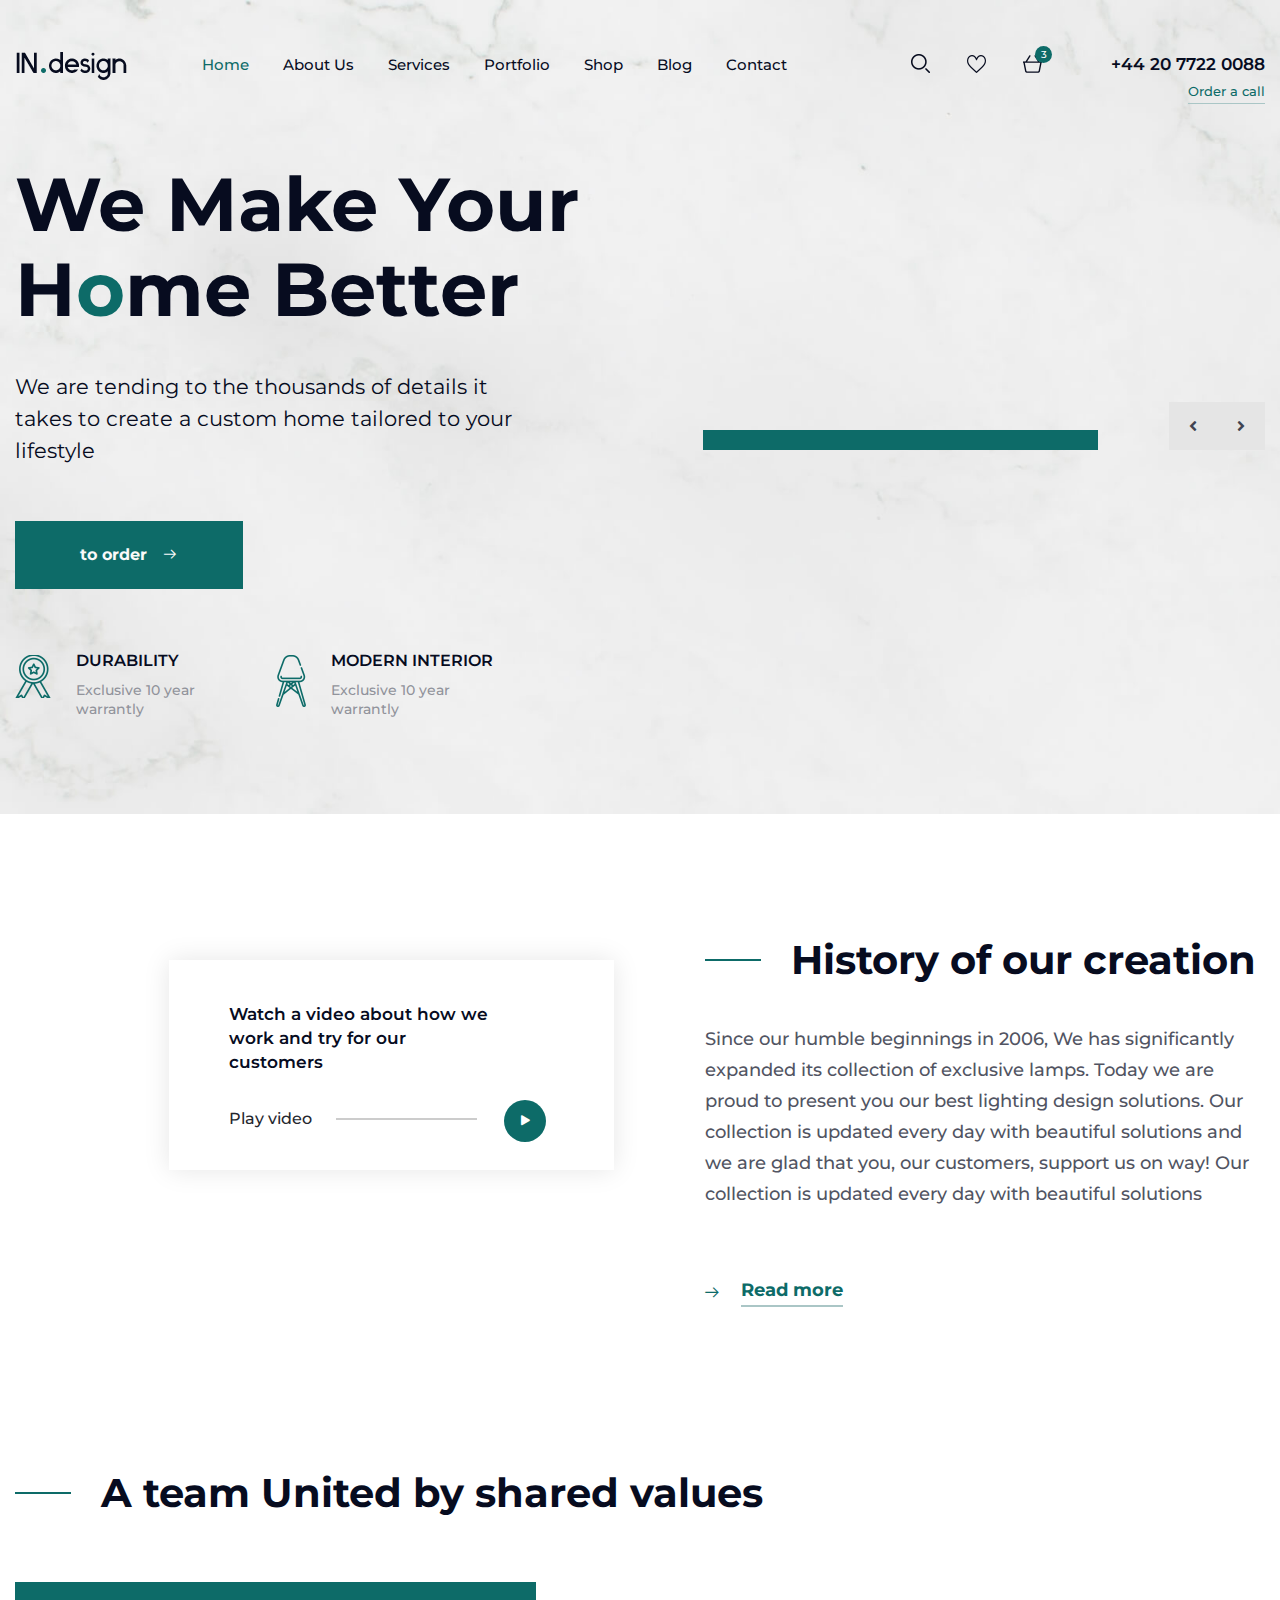
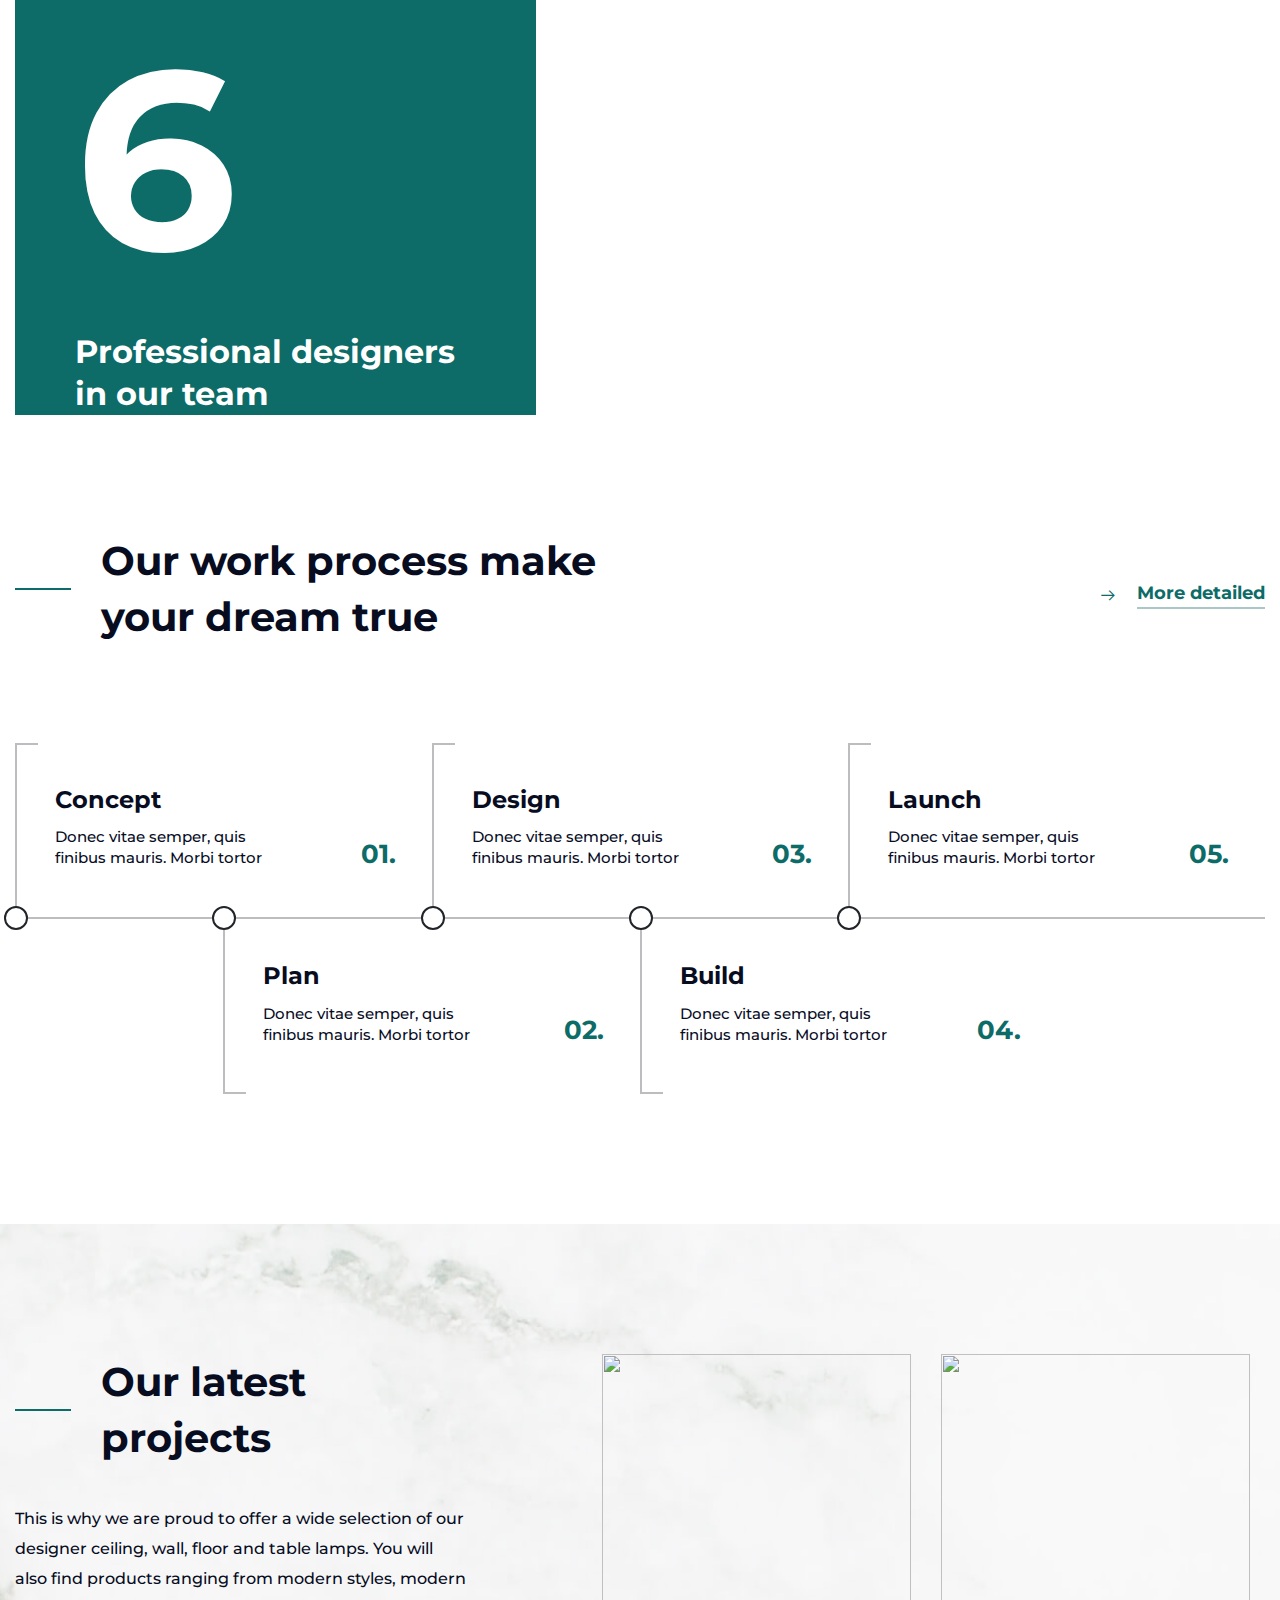
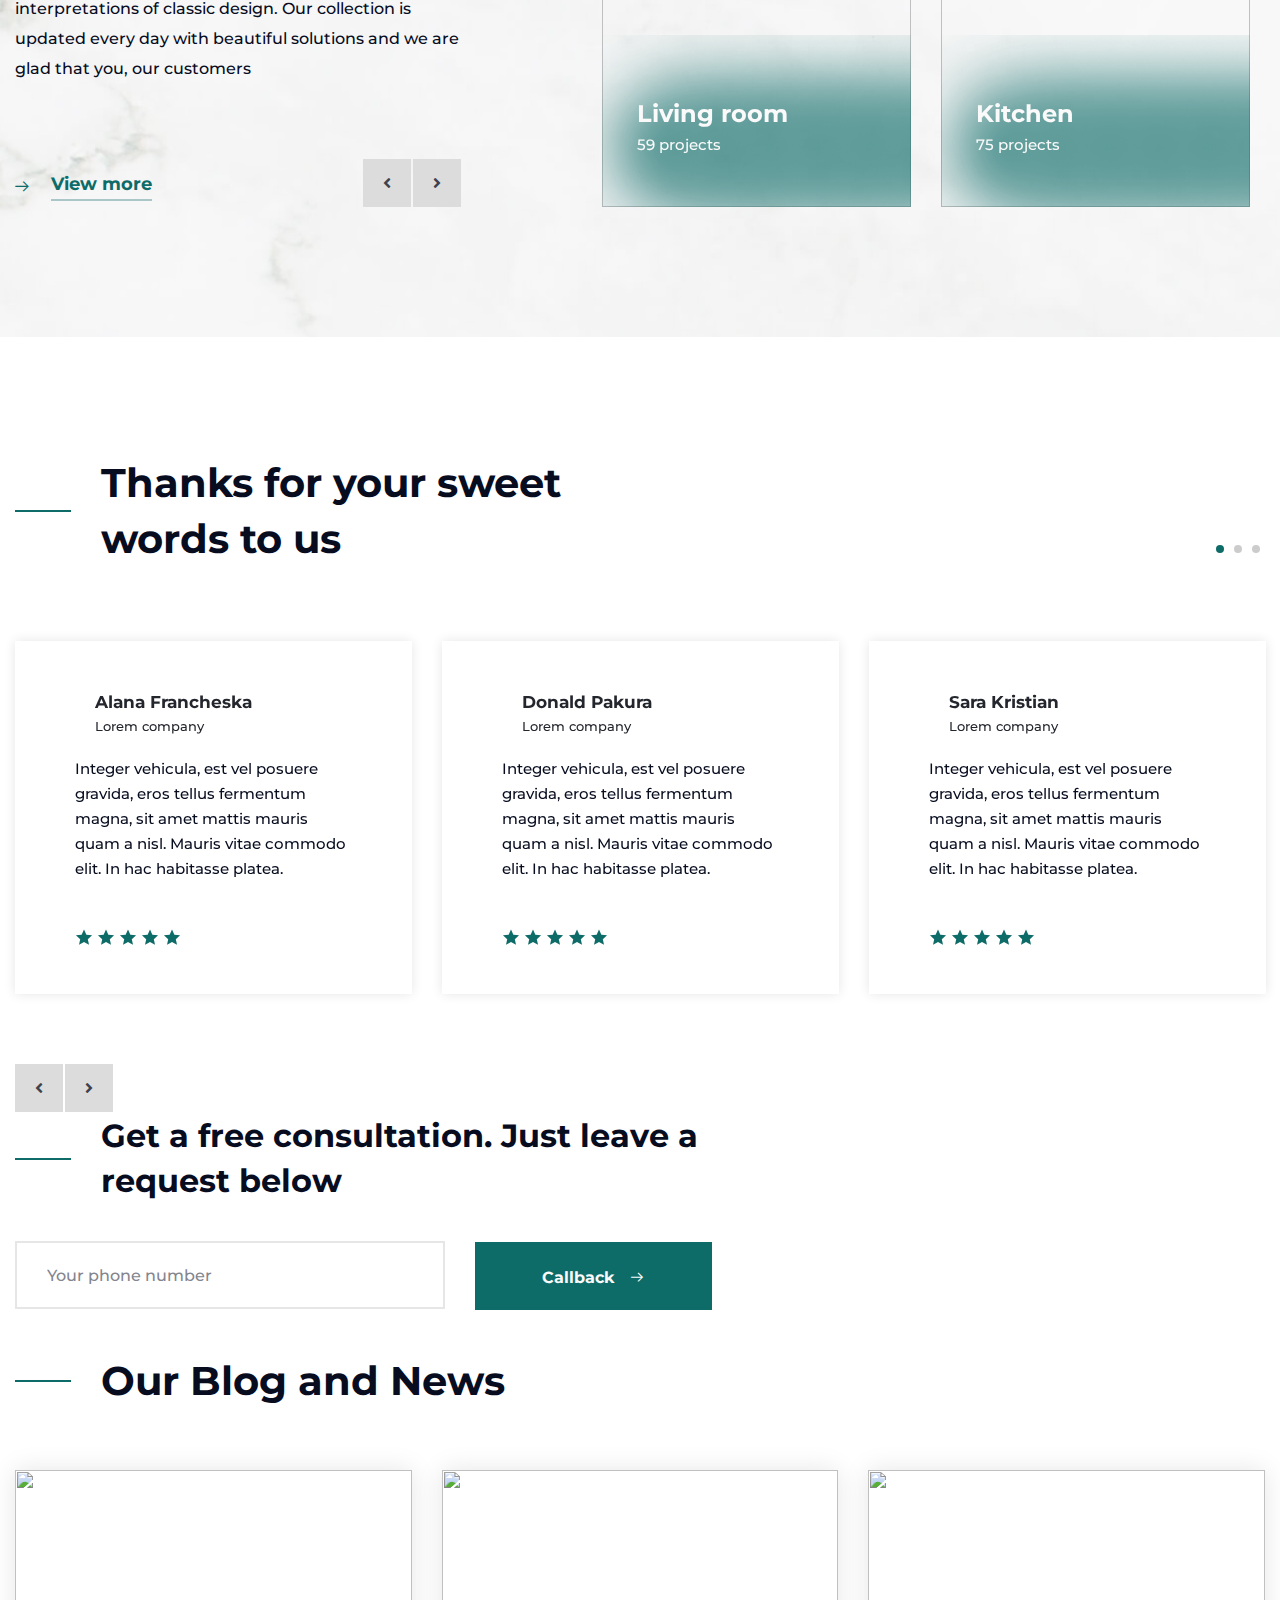
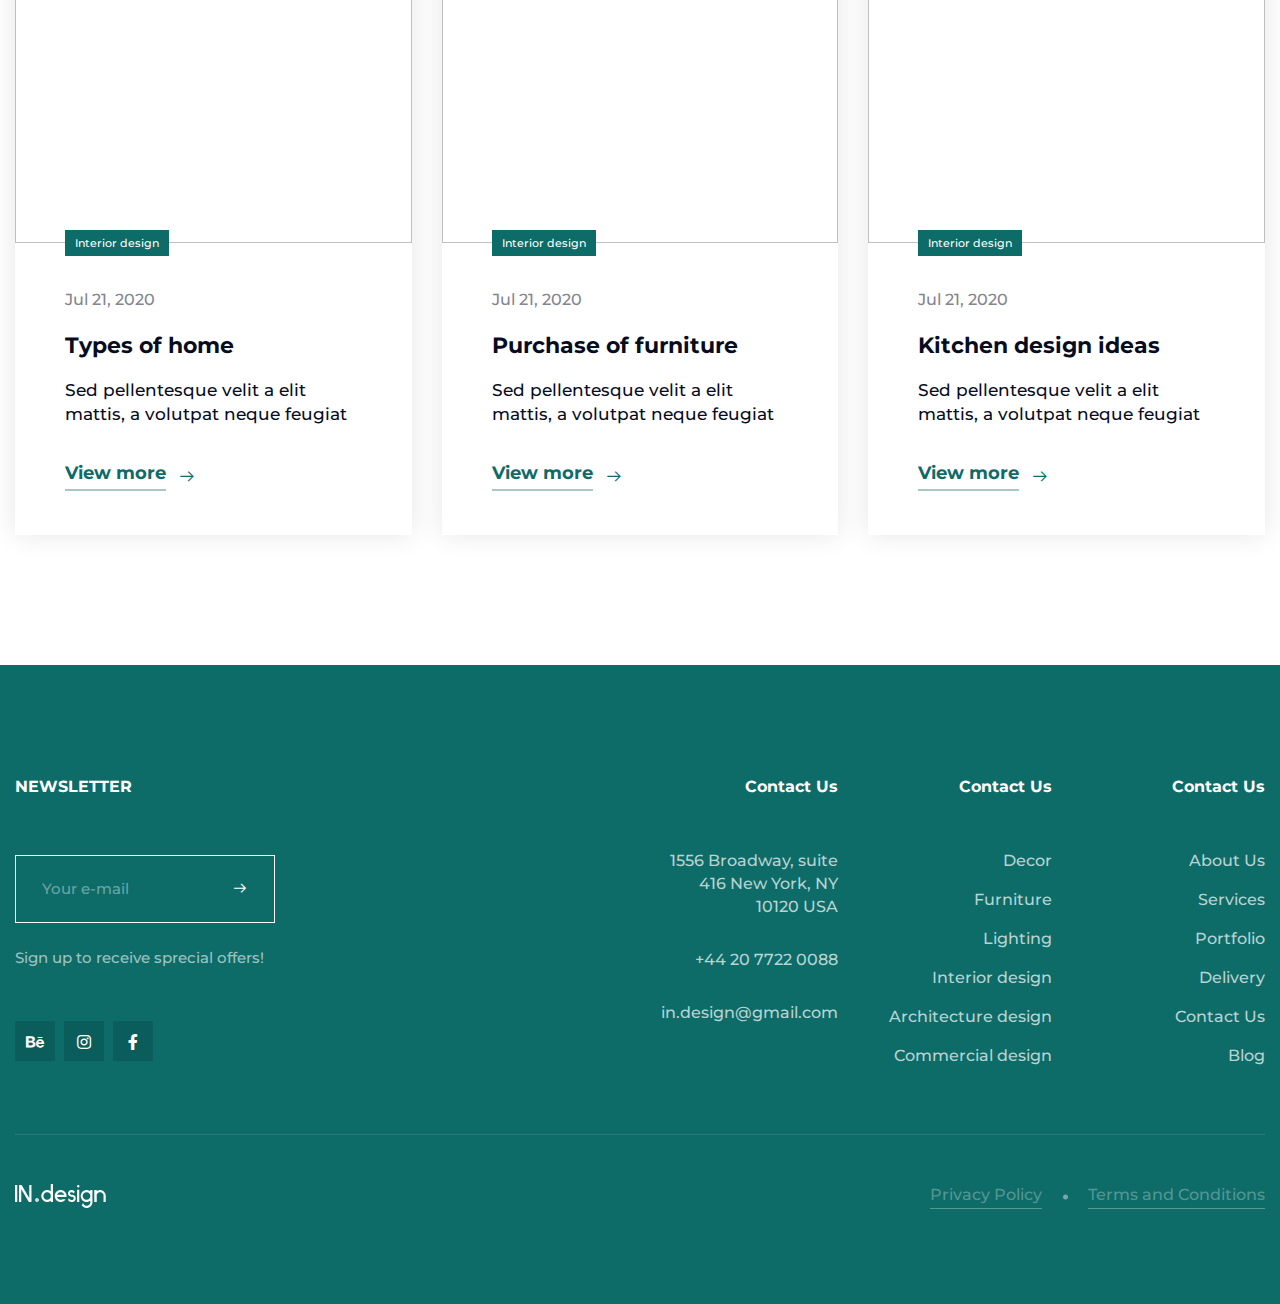
==== index.html @ 4f8052b0 "first commit" ====
<!DOCTYPE html>
<html lang="en">
<head>
	<meta charset="UTF-8">
	<title>Mint - Interior Design HTML Template</title>
	<meta name="viewport" content="width=device-width, initial-scale=1.0">
	<meta name="description" content="Mint Multipurpose Agency Website" />
	<meta name="author" content="George_fx">
	<meta name="keywords" content="" />
	<link rel="icon" href="assets/images/favicon.png">
	<link rel="stylesheet" type="text/css" href="assets/css/animate.css">
	<link rel="stylesheet" type="text/css" href="assets/css/bootstrap.min.css">
	<link rel="stylesheet" type="text/css" href="assets/css/all.min.css">
	<link rel="stylesheet" type="text/css" href="assets/css/line-awesome.min.css">
	<link rel="stylesheet" type="text/css" href="assets/css/slick.css">
	<link rel="stylesheet" type="text/css" href="assets/css/slick-theme.css">
	<link rel="stylesheet" type="text/css" href="assets/css/color.css">
	<link rel="stylesheet" type="text/css" href="assets/css/style.css">
	<link rel="stylesheet" type="text/css" href="assets/css/responsive.css">
</head>


<body>


	<div class="page-loading">
		<div class="thecube">
			<div class="cube c1"></div>
			<div class="cube c2"></div>
			<div class="cube c4"></div>
			<div class="cube c3"></div>
		</div>
	</div><!--page-loading end-->

	<div class="wrapper">
			
		<header>
			<div class="container">
				<div class="header-content">
					<div class="logo">
						<a href="index.html" title="">
							<img src="assets/images/logo.png" alt="">
						</a>
					</div><!--logo end-->
					<nav>
						<ul>
							<li><a class="active" href="index.html" title="">Home</a></li>
							<li><a href="about.html" title="">About Us</a></li>
							<li><a href="services.html" title="">Services</a></li>
							<li><a href="portfolio.html" title="">Portfolio</a>
								<ul>
									<li><a href="#" title="">Portfolio Details</a></li>
								</ul>
							</li>
							<li><a href="catalog.html" title="">Shop</a>
								<ul>
									<li>
										<a href="catalog-product.html" title="">Shop Details</a>
									</li>
									<li>
										<a href="shop.html" title="">Shop 2</a>
									</li>
								</ul>
							</li>
							<li><a href="blog.html" title="">Blog</a>
								<ul>
									<li><a href="blog-single.html" title="">Blog Single</a></li>
								</ul>
							</li>
							<li><a href="contact.html" title="">Contact</a></li>
						</ul>
					</nav><!--navigation end-->
					<ul class="mint-funcz">
						<li>
							<a href="#" title="" class="search-btn">
								<img src="assets/images/icon3.png" alt="">
							</a>
						</li>
						<li>
							<a href="#" title="">
								<img src="assets/images/icon4.png" alt="">
							</a>
						</li>
						<li>
							<a href="#" title="">
								<img src="assets/images/icon5.png" alt="">
								<span class="cart-number">3</span>
							</a>
						</li>
					</ul><!--mint-funcz end-->
					<div class="contact-head-info">
						<h4>+44 20 7722 0088</h4>
						<a href="#" title="">Order a call</a>
					</div><!--contact-head-info end-->
					<div class="menu-btnn">
						<div class="menu-btn">
							<span class="bar1"></span>
							<span class="bar2"></span>
							<span class="bar3"></span>
						</div><!--menu-bar end-->
					</div>
				</div><!--header-content end-->
			</div>
		</header><!--header end-->

		<div class="header-search d-flex flex-wrap justify-content-center align-items-center w-100">
            <span class="search-close-btn"><i class="fas fa-times"></i></span>
            <form>
                <input type="text" placeholder="Search">
            </form>
        </div><!--header-search end-->

		<div class="responsive-mobile-menu">
			<ul>
				<li><a href="index.html" title="">Home</a></li>
				<li><a href="about.html" title="">About Us</a></li>
				<li><a href="services.html" title="">Services</a></li>
				<li><a href="portfolio.html" title="">Portfolio</a>
					<ul>
						<li><a href="#" title="">Portfolio Details</a></li>
					</ul>
				</li>
				<li><a href="catalog.html" title="">Shop</a>
					<ul>
						<li>
							<a href="catalog-product.html" title="">Shop Details</a>
						</li>
						<li>
							<a href="shop.html" title="">Shop 2</a>
						</li>
					</ul>
				</li>
				<li><a href="blog.html" title="">Blog</a>
					<ul>
						<li><a href="blog-single.html" title="">Blog Single</a></li>
					</ul>
				</li>
				<li><a href="contact.html" title="">Contact</a></li>
			</ul>
		</div><!--responsive-mobile-menu end-->

		<section class="main-banner">
			<div class="container">
				<div class="row align-items-center">
					<div class="col-lg-6">
						<div class="banner-content">
							<h2 class="wow fadeInUp" data-wow-duration="1000ms">We Make Your H<span>o</span>me Better</h2>
							<p class="wow fadeInUp" data-wow-duration="1000ms" data-wow-delay="300ms">We are tending to the thousands of details it takes to create a custom home tailored to your lifestyle</p>
							<a href="contact.html" title="" class="lnk-default wow fadeInUp" data-wow-duration="1000ms" data-wow-delay="500ms">to order <i class="la la-arrow-right"></i> <span></span></a>
							<ul class="banz-list wow fadeInUp" data-wow-duration="1000ms" data-wow-delay="700ms">
								<li>
									<div class="mint-fzt">
										<img src="assets/images/icon1.png" alt="">
										<div class="bzn-csd">
											<h5>Durability</h5>
											<span>Exclusive 10 year warrantly</span>
										</div>
									</div>
								</li>
								<li>
									<div class="mint-fzt">
										<img src="assets/images/icon2.png" alt="">
										<div class="bzn-csd">
											<h5>Modern interior</h5>
											<span>Exclusive 10 year warrantly</span>
										</div>
									</div>
								</li>
							</ul><!--banz-list end-->
							<div class="clearfix"></div>
						</div><!--banner-content end-->
					</div>
					<div class="col-lg-6">
						<div class="banner-slider">
							<div class="banner-slide">
								<img src="https://via.placeholder.com/617x925" alt="">
							</div><!--banner-slide end-->
							<div class="banner-slide">
								<img src="https://via.placeholder.com/617x925" alt="">
							</div><!--banner-slide end-->
							<div class="banner-slide">
								<img src="https://via.placeholder.com/617x925" alt="">
							</div><!--banner-slide end-->
						</div><!--banner-slider end-->
					</div>
				</div>
			</div>
		</section><!--main-banner end-->

		<section class="block pb-0">
			<div class="container">
				<div class="about-us-section">
					<div class="row align-items-center">
						<div class="col-lg-6">
							<div class="abt-imgz">
								<img class="wow fadeInUp" data-wow-duration="1000ms" src="https://via.placeholder.com/309x463" alt="">
								<img class="wow fadeInRight" data-wow-duration="1000ms" data-wow-delay="400ms" src="https://via.placeholder.com/327x299" alt="">
							</div><!--abt-imgz end-->
							<div class="abt-txt">
								<h4>Watch a video about how we work and try for our customers</h4>
								<span>Play video</span>
								<a href="https://www.youtube.com/watch?v=pNxqh-JCMpw" title="" class="play-btn html5lightbox"><i class="fa fa-play"></i></a>
							</div>
						</div>
						<div class="col-lg-6">
							<div class="about-text">
								<h2 class="sub-title">History of our creation</h2>
								<p>Since our humble beginnings in 2006, We has significantly expanded its collection of exclusive lamps. Today we are proud to present you our best lighting design solutions. Our collection is updated every day with beautiful solutions and we are glad that you, our customers, support us on way! Our collection is updated every day with beautiful solutions</p>
								<a href="about.html" title="" class="lnk-default2">Read more <i class="la la-arrow-right"></i></a>
							</div><!--about-text end-->
						</div>
					</div>
				</div><!--about-us-section end-->
			</div>
		</section>

		<section class="block pb-0">
			<div class="container">
				<h3 class="sub-title">A team United by shared values</h3>
				<div class="team-section">
					<div class="row">
						<div class="col-lg-5">
							<div class="team-head">
								<h2>6 </h2>
								<h3>Professional designers in our team</h3>
							</div><!--team-head end-->
						</div>
						<div class="col-lg-7">
							<div class="row">
								<div class="col-lg-4 col-md-6 col-sm-6 col-12">
									<div class="team">
										<img src="https://via.placeholder.com/280x280" alt="">
										<div class="figcaption">
											<h3>Daniel Nikolson</h3>
											<span>Designer</span>
										</div>
									</div><!--team end-->
								</div>
								<div class="col-lg-4 col-md-6 col-sm-6 col-12">
									<div class="team">
										<img src="https://via.placeholder.com/280x280" alt="">
										<div class="figcaption">
											<h3>Daniel Nikolson</h3>
											<span>Designer</span>
										</div>
									</div><!--team end-->
								</div>
								<div class="col-lg-4 col-md-6 col-sm-6 col-12">
									<div class="team">
										<img src="https://via.placeholder.com/280x280" alt="">
										<div class="figcaption">
											<h3>Daniel Nikolson</h3>
											<span>Designer</span>
										</div>
									</div><!--team end-->
								</div>
								<div class="col-lg-4 col-md-6 col-sm-6 col-12">
									<div class="team">
										<img src="https://via.placeholder.com/280x280" alt="">
										<div class="figcaption">
											<h3>Daniel Nikolson</h3>
											<span>Designer</span>
										</div>
									</div><!--team end-->
								</div>
								<div class="col-lg-4 col-md-6 col-sm-6 col-12">
									<div class="team">
										<img src="https://via.placeholder.com/280x280" alt="">
										<div class="figcaption">
											<h3>Daniel Nikolson</h3>
											<span>Designer</span>
										</div>
									</div><!--team end-->
								</div>
								<div class="col-lg-4 col-md-6 col-sm-6 col-12">
									<div class="team">
										<img src="https://via.placeholder.com/280x280" alt="">
										<div class="figcaption">
											<h3>Daniel Nikolson</h3>
											<span>Designer</span>
										</div>
									</div><!--team end-->
								</div>
							</div>
						</div>
					</div>
				</div><!--team-section end-->
			</div>
		</section>

		<section class="block">
			<div class="container">
				<div class="section-title align-items-center">
					<h3 class="sub-title">Our work process make your dream true</h3>
					<a href="#" title="" class="lnk-default2">More detailed <i class="la la-arrow-right"></i></a>
				</div><!--section-title end-->
				<div class="process-section">
					<ul>
						<li>
							<div class="proz-mint">
								<h3>Concept</h3>
								<p>Donec vitae semper, quis finibus mauris. Morbi tortor</p>
								<h2 class="p-num">01.</h2>
							</div><!--proz-mint end-->
						</li>
						<li>
							<div class="proz-mint">
								<h3>Design</h3>
								<p>Donec vitae semper, quis finibus mauris. Morbi tortor</p>
								<h2 class="p-num">03.</h2>
							</div><!--proz-mint end-->
						</li>
						<li>
							<div class="proz-mint">
								<h3>Launch</h3>
								<p>Donec vitae semper, quis finibus mauris. Morbi tortor</p>
								<h2 class="p-num">05.</h2>
							</div><!--proz-mint end-->
						</li>
						<li>
							<div class="proz-mint">
								<h3>Plan</h3>
								<p>Donec vitae semper, quis finibus mauris. Morbi tortor</p>
								<h2 class="p-num">02.</h2>
							</div><!--proz-mint end-->
						</li>
						<li>
							<div class="proz-mint">
								<h3>Build</h3>
								<p>Donec vitae semper, quis finibus mauris. Morbi tortor</p>
								<h2 class="p-num">04.</h2>
							</div><!--proz-mint end-->
						</li>
					</ul>
					<div class="clearfix"></div>
				</div><!--process-section end-->
			</div>
		</section>

		<section class="block2">
			<div class="fixed-bg bg1"></div>
			<div class="container">
				<div class="latest-projects-section">
					<div class="row">
						<div class="col-lg-5">
							<div class="project-text">
								<h3 class="sub-title">Our latest projects</h3>
								<p>This is why we are proud to offer a wide selection of our designer ceiling, wall, floor and table lamps. You will also find products ranging from modern styles, modern interpretations of classic design. Our collection is updated every day with beautiful solutions and we are glad that you, our customers </p>
								<a href="portfolio.html" title="" class="lnk-default2">View more <i class="la la-arrow-right"></i></a>
							</div><!--project-text end-->
						</div>
						<div class="col-lg-7">
							<div class="project-carousel">
								<div class="project-item">
									<img src="https://via.placeholder.com/345x453" alt="">
									<div class="project-info">
										<h3><a href="portfolio-details.html" title="">Living room</a></h3>
										<span>59 projects</span>
									</div><!--project-info end-->
								</div><!--project-item end-->
								<div class="project-item">
									<img src="https://via.placeholder.com/345x453" alt="">
									<div class="project-info">
										<h3><a href="portfolio-details.html" title="">Kitchen</a></h3>
										<span>75 projects</span>
									</div><!--project-info end-->
								</div><!--project-item end-->
								<div class="project-item">
									<img src="https://via.placeholder.com/345x453" alt="">
									<div class="project-info">
										<h3><a href="portfolio-details.html" title="">Commercial</a></h3>
										<span>49 projects</span>
									</div><!--project-info end-->
								</div><!--project-item end-->
								<div class="project-item">
									<img src="https://via.placeholder.com/345x453" alt="">
									<div class="project-info">
										<h3><a href="portfolio-details.html" title="">Living room</a></h3>
										<span>59 projects</span>
									</div><!--project-info end-->
								</div><!--project-item end-->
							</div><!--project-carousel end-->
						</div>
					</div>
				</div><!--latest-projects-section end-->
			</div>
		</section>

		<section class="block testi-section">
			<div class="container">
				<div class="section-title">
					<h3 class="sub-title">Thanks for your sweet words to us</h3>
				</div><!--section-title end-->
				<div class="testimonial-section">
					<div class="row testi-carousel">
						<div class="col-lg-4">
							<div class="testi-slide">
								<div class="testi-head">
									<img src="https://via.placeholder.com/70x70" alt="">
									<div class="user-info">
										<h3>Alana Francheska</h3>
										<span>Lorem company</span>
									</div>
								</div>
								<p>Integer vehicula, est vel posuere gravida, eros tellus fermentum magna, sit amet mattis mauris quam a nisl. Mauris vitae commodo elit.  In hac habitasse platea.</p>
								<ul class="rating">
									<li><i class="la la-star"></i></li>
									<li><i class="la la-star"></i></li>
									<li><i class="la la-star"></i></li>
									<li><i class="la la-star"></i></li>
									<li><i class="la la-star"></i></li>
								</ul>
							</div><!--testi-slide end-->
						</div>
						<div class="col-lg-4">
							<div class="testi-slide">
								<div class="testi-head">
									<img src="https://via.placeholder.com/70x70" alt="">
									<div class="user-info">
										<h3>Donald Pakura</h3>
										<span>Lorem company</span>
									</div>
								</div>
								<p>Integer vehicula, est vel posuere gravida, eros tellus fermentum magna, sit amet mattis mauris quam a nisl. Mauris vitae commodo elit.  In hac habitasse platea.</p>
								<ul class="rating">
									<li><i class="la la-star"></i></li>
									<li><i class="la la-star"></i></li>
									<li><i class="la la-star"></i></li>
									<li><i class="la la-star"></i></li>
									<li><i class="la la-star"></i></li>
								</ul>
							</div><!--testi-slide end-->
						</div>
						<div class="col-lg-4">
							<div class="testi-slide">
								<div class="testi-head">
									<img src="https://via.placeholder.com/70x70" alt="">
									<div class="user-info">
										<h3>Sara Kristian</h3>
										<span>Lorem company</span>
									</div>
								</div>
								<p>Integer vehicula, est vel posuere gravida, eros tellus fermentum magna, sit amet mattis mauris quam a nisl. Mauris vitae commodo elit.  In hac habitasse platea.</p>
								<ul class="rating">
									<li><i class="la la-star"></i></li>
									<li><i class="la la-star"></i></li>
									<li><i class="la la-star"></i></li>
									<li><i class="la la-star"></i></li>
									<li><i class="la la-star"></i></li>
								</ul>
							</div><!--testi-slide end-->
						</div>
						<div class="col-lg-4">
							<div class="testi-slide">
								<div class="testi-head">
									<img src="https://via.placeholder.com/70x70" alt="">
									<div class="user-info">
										<h3>Alana Francheska</h3>
										<span>Lorem company</span>
									</div>
								</div>
								<p>Integer vehicula, est vel posuere gravida, eros tellus fermentum magna, sit amet mattis mauris quam a nisl. Mauris vitae commodo elit.  In hac habitasse platea.</p>
								<ul class="rating">
									<li><i class="la la-star"></i></li>
									<li><i class="la la-star"></i></li>
									<li><i class="la la-star"></i></li>
									<li><i class="la la-star"></i></li>
									<li><i class="la la-star"></i></li>
								</ul>
							</div><!--testi-slide end-->
						</div>
						<div class="col-lg-4">
							<div class="testi-slide">
								<div class="testi-head">
									<img src="https://via.placeholder.com/70x70" alt="">
									<div class="user-info">
										<h3>Alana Francheska</h3>
										<span>Lorem company</span>
									</div>
								</div>
								<p>Integer vehicula, est vel posuere gravida, eros tellus fermentum magna, sit amet mattis mauris quam a nisl. Mauris vitae commodo elit.  In hac habitasse platea.</p>
								<ul class="rating">
									<li><i class="la la-star"></i></li>
									<li><i class="la la-star"></i></li>
									<li><i class="la la-star"></i></li>
									<li><i class="la la-star"></i></li>
									<li><i class="la la-star"></i></li>
								</ul>
							</div><!--testi-slide end-->
						</div>
					</div>
				</div><!--testimonial-section end-->
			</div>
		</section>

		<section class="consultation-sec">
			<div class="container">
				<div class="consultation-section">
					<div class="row align-items-center">
						<div class="col-lg-7">
							<div class="consult-text">
								<h3 class="sub-title">Get a free consultation. Just leave a request below</h3>
								<form class="subsc-form">
									<input type="text" name="name" placeholder="Your phone number">
									<button type="submit" class="lnk-default">Сallback <i class="la la-arrow-right"></i> <span></span></button>
								</form>
							</div><!--consult-text end-->
						</div>
						<div class="col-lg-5">
							<div class="consult-img wow slideInUp" data-wow-duration="1000ms">
								<img src="https://via.placeholder.com/484x646" alt="">
							</div><!--consult-img end-->
						</div>
					</div>
				</div><!--consultation-section end-->
			</div>
		</section>

		<section class="block">
			<div class="container">
				<h3 class="sub-title">Our Blog and News</h3>
				<div class="blog-posts">
					<div class="row">
						<div class="col-lg-4 col-md-6 col-sm-6 col-12">
							<div class="blog-post">
								<div class="blog-thumbnail">
									<img src="https://via.placeholder.com/473x373" alt="">
									<span class="category">Interior design</span>
								</div>
								<div class="blog-info">
									<span>Jul 21, 2020</span>
									<h2 class="blog-title"><a href="blog-single.html" title="">Types of home</a></h2>
									<p>Sed pellentesque velit a elit mattis, a volutpat neque feugiat</p>
									<a href="blog-single.html" title="" class="lnk-default2">View more <i class="la la-arrow-right"></i></a>
								</div>
							</div><!--blog-post end-->
						</div>
						<div class="col-lg-4 col-md-6 col-sm-6 col-12">
							<div class="blog-post">
								<div class="blog-thumbnail">
									<img src="https://via.placeholder.com/473x373" alt="">
									<span class="category">Interior design</span>
								</div>
								<div class="blog-info">
									<span>Jul 21, 2020</span>
									<h2 class="blog-title"><a href="blog-single.html" title="">Purchase of furniture</a></h2>
									<p>Sed pellentesque velit a elit mattis, a volutpat neque feugiat</p>
									<a href="blog-single.html" title="" class="lnk-default2">View more <i class="la la-arrow-right"></i></a>
								</div>
							</div><!--blog-post end-->
						</div>
						<div class="col-lg-4 col-md-6 col-sm-6 col-12">
							<div class="blog-post">
								<div class="blog-thumbnail">
									<img src="https://via.placeholder.com/473x373" alt="">
									<span class="category">Interior design</span>
								</div>
								<div class="blog-info">
									<span>Jul 21, 2020</span>
									<h2 class="blog-title"><a href="blog-single.html" title="">Kitchen design ideas</a></h2>
									<p>Sed pellentesque velit a elit mattis, a volutpat neque feugiat</p>
									<a href="blog-single.html" title="" class="lnk-default2">View more <i class="la la-arrow-right"></i></a>
								</div>
							</div><!--blog-post end-->
						</div>
					</div>
				</div><!---blog-posts end-->
			</div>			
		</section>

		<footer>
			<div class="container">
				<div class="top-footer">
					<div class="row">
						<div class="col-lg-6 col-md-12">
							<div class="widget widget-info">
								<h3 class="widget-title">NEWSLETTER</h3>
								<form class="widget-form">
									<input type="text" name="email" placeholder="Your e-mail">
									<button type="submit"><i class="la la-arrow-right"></i></button>
								</form>
								<span>Sign up to receive sprecial offers!</span>
								<ul class="social-links">
									<li><a href="#" title=""><i class="fab fa-behance"></i></a></li>
									<li><a href="#" title=""><i class="fab fa-instagram"></i></a></li>
									<li><a href="#" title=""><i class="fab fa-facebook-f"></i></a></li>
								</ul><!--social-links end-->
							</div><!--widget-info end-->
						</div>
						<div class="col-lg-6 col-md-12">
							<div class="row">
								<div class="col-lg-4 col-md-4 col-sm-6 col-12">
									<div class="widget widget-contact text-right">
										<h3 class="widget-title">Contact Us</h3>
										<ul class="ft-links">
											<li>1556 Broadway, suite 416 New York, NY 10120 USA</li>
											<li>+44 20 7722 0088</li>
											<li><a href="#" title="">in.design@gmail.com</a></li>
										</ul><!--ft-links end-->
									</div><!--widget-contact end-->
								</div>
								<div class="col-lg-4 col-md-4 col-sm-6 col-12">
									<div class="widget widget-category text-right">
										<h3 class="widget-title">Contact Us</h3>
										<ul class="ft-links">
											<li><a href="#" title="">Decor</a></li>
											<li><a href="#" title="">Furniture</a></li>
											<li><a href="#" title="">Lighting</a></li>
											<li><a href="#" title="">Interior design</a></li>
											<li><a href="#" title="">Architecture design</a></li>
											<li><a href="#" title="">Commercial design</a></li>
										</ul><!--ft-links end-->
									</div><!--widget-contact end-->
								</div>
								<div class="col-lg-4 col-md-4 col-sm-12 col-12">
									<div class="widget widget-company text-right">
										<h3 class="widget-title">Contact Us</h3>
										<ul class="ft-links">
											<li><a href="about.html" title="">About Us</a></li>
											<li><a href="services.html" title="">Services</a></li>
											<li><a href="portfolio.html" title="">Portfolio</a></li>
											<li><a href="#" title="">Delivery</a></li>
											<li><a href="contact.html" title="">Contact Us</a></li>
											<li><a href="blog.html" title="">Blog</a></li>
										</ul><!--ft-links end-->
									</div><!--widget-contact end-->
								</div>
							</div>
						</div>
					</div>
				</div><!--top-footer end-->
				<div class="bottom-footer">
					<div class="ft-logo">
						<img src="assets/images/ft-logo.png" alt="">
					</div><!--ft-logo end-->
					<ul class="btm-links">
						<li><a href="#" title="">Privacy Policy</a></li>
						<li><a href="#" title="">Terms and Conditions</a></li>
					</ul><!--btm-links end-->
					<div class="clearfix"></div>
				</div><!--bottom-footer end-->
			</div>
		</footer><!--footer end-->

	</div><!--wrapper end-->



<script src="assets/js/jquery.min.js"></script>
<script src="assets/js/popper.js"></script>
<script src="assets/js/bootstrap.min.js"></script>
<script src="assets/js/plugin/slick.min.js"></script>
<script src="assets/js/plugin/html5lightbox.js"></script>
<script src="assets/js/placeholdem.min.js"></script>
<script src="assets/js/wow.min.js"></script>
<script src="assets/js/script.js"></script>


</body>

</html>
---- assets/css/line-awesome.min.css ----
.la,.lab,.lad,.lal,.lar,.las{-moz-osx-font-smoothing:grayscale;-webkit-font-smoothing:antialiased;display:inline-block;font-style:normal;font-variant:normal;text-rendering:auto;line-height:1}.la-lg{font-size:1.33333em;line-height:.75em;vertical-align:-.0667em}.la-xs{font-size:.75em}.la-sm{font-size:.875em}.la-1x{font-size:1em}.la-2x{font-size:2em}.la-3x{font-size:3em}.la-4x{font-size:4em}.la-5x{font-size:5em}.la-6x{font-size:6em}.la-7x{font-size:7em}.la-8x{font-size:8em}.la-9x{font-size:9em}.la-10x{font-size:10em}.la-fw{text-align:center;width:1.25em}.la-ul{list-style-type:none;margin-left:2.5em;padding-left:0}.la-ul>li{position:relative}.la-li{left:-2em;position:absolute;text-align:center;width:2em;line-height:inherit}.la-border{border:solid .08em #eee;border-radius:.1em;padding:.2em .25em .15em}.la-pull-left{float:left}.la-pull-right{float:right}.la.la-pull-left,.lab.la-pull-left,.lal.la-pull-left,.lar.la-pull-left,.las.la-pull-left{margin-right:.3em}.la.la-pull-right,.lab.la-pull-right,.lal.la-pull-right,.lar.la-pull-right,.las.la-pull-right{margin-left:.3em}.la-spin{-webkit-animation:la-spin 2s infinite linear;animation:la-spin 2s infinite linear}.la-pulse{-webkit-animation:la-spin 1s infinite steps(8);animation:la-spin 1s infinite steps(8)}@-webkit-keyframes la-spin{0%{-webkit-transform:rotate(0);transform:rotate(0)}100%{-webkit-transform:rotate(360deg);transform:rotate(360deg)}}@keyframes la-spin{0%{-webkit-transform:rotate(0);transform:rotate(0)}100%{-webkit-transform:rotate(360deg);transform:rotate(360deg)}}.la-rotate-90{-webkit-transform:rotate(90deg);transform:rotate(90deg)}.la-rotate-180{-webkit-transform:rotate(180deg);transform:rotate(180deg)}.la-rotate-270{-webkit-transform:rotate(270deg);transform:rotate(270deg)}.la-flip-horizontal{-webkit-transform:scale(-1,1);transform:scale(-1,1)}.la-flip-vertical{-webkit-transform:scale(1,-1);transform:scale(1,-1)}.la-flip-both,.la-flip-horizontal.la-flip-vertical{-webkit-transform:scale(-1,-1);transform:scale(-1,-1)}:root .la-flip-both,:root .la-flip-horizontal,:root .la-flip-vertical,:root .la-rotate-180,:root .la-rotate-270,:root .la-rotate-90{-webkit-filter:none;filter:none}.la-stack{display:inline-block;height:2em;line-height:2em;position:relative;vertical-align:middle;width:2.5em}.la-stack-1x,.la-stack-2x{left:0;position:absolute;text-align:center;width:100%}.la-stack-1x{line-height:inherit}.la-stack-2x{font-size:2em}.la-inverse{color:#fff}.la-500px:before{content:"\f26e"}.la-accessible-icon:before{content:"\f368"}.la-accusoft:before{content:"\f369"}.la-acquisitions-incorporated:before{content:"\f6af"}.la-ad:before{content:"\f641"}.la-address-book:before{content:"\f2b9"}.la-address-card:before{content:"\f2bb"}.la-adjust:before{content:"\f042"}.la-adn:before{content:"\f170"}.la-adobe:before{content:"\f778"}.la-adversal:before{content:"\f36a"}.la-affiliatetheme:before{content:"\f36b"}.la-air-freshener:before{content:"\f5d0"}.la-airbnb:before{content:"\f834"}.la-algolia:before{content:"\f36c"}.la-align-center:before{content:"\f037"}.la-align-justify:before{content:"\f039"}.la-align-left:before{content:"\f036"}.la-align-right:before{content:"\f038"}.la-alipay:before{content:"\f642"}.la-allergies:before{content:"\f461"}.la-amazon:before{content:"\f270"}.la-amazon-pay:before{content:"\f42c"}.la-ambulance:before{content:"\f0f9"}.la-american-sign-language-interpreting:before{content:"\f2a3"}.la-amilia:before{content:"\f36d"}.la-anchor:before{content:"\f13d"}.la-android:before{content:"\f17b"}.la-angellist:before{content:"\f209"}.la-angle-double-down:before{content:"\f103"}.la-angle-double-left:before{content:"\f100"}.la-angle-double-right:before{content:"\f101"}.la-angle-double-up:before{content:"\f102"}.la-angle-down:before{content:"\f107"}.la-angle-left:before{content:"\f104"}.la-angle-right:before{content:"\f105"}.la-angle-up:before{content:"\f106"}.la-angry:before{content:"\f556"}.la-angrycreative:before{content:"\f36e"}.la-angular:before{content:"\f420"}.la-ankh:before{content:"\f644"}.la-app-store:before{content:"\f36f"}.la-app-store-ios:before{content:"\f370"}.la-apper:before{content:"\f371"}.la-apple:before{content:"\f179"}.la-apple-alt:before{content:"\f5d1"}.la-apple-pay:before{content:"\f415"}.la-archive:before{content:"\f187"}.la-archway:before{content:"\f557"}.la-arrow-alt-circle-down:before{content:"\f358"}.la-arrow-alt-circle-left:before{content:"\f359"}.la-arrow-alt-circle-right:before{content:"\f35a"}.la-arrow-alt-circle-up:before{content:"\f35b"}.la-arrow-circle-down:before{content:"\f0ab"}.la-arrow-circle-left:before{content:"\f0a8"}.la-arrow-circle-right:before{content:"\f0a9"}.la-arrow-circle-up:before{content:"\f0aa"}.la-arrow-down:before{content:"\f063"}.la-arrow-left:before{content:"\f060"}.la-arrow-right:before{content:"\f061"}.la-arrow-up:before{content:"\f062"}.la-arrows-alt:before{content:"\f0b2"}.la-arrows-alt-h:before{content:"\f337"}.la-arrows-alt-v:before{content:"\f338"}.la-artstation:before{content:"\f77a"}.la-assistive-listening-systems:before{content:"\f2a2"}.la-asterisk:before{content:"\f069"}.la-asymmetrik:before{content:"\f372"}.la-at:before{content:"\f1fa"}.la-atlas:before{content:"\f558"}.la-atlassian:before{content:"\f77b"}.la-atom:before{content:"\f5d2"}.la-audible:before{content:"\f373"}.la-audio-description:before{content:"\f29e"}.la-autoprefixer:before{content:"\f41c"}.la-avianex:before{content:"\f374"}.la-aviato:before{content:"\f421"}.la-award:before{content:"\f559"}.la-aws:before{content:"\f375"}.la-baby:before{content:"\f77c"}.la-baby-carriage:before{content:"\f77d"}.la-backspace:before{content:"\f55a"}.la-backward:before{content:"\f04a"}.la-bacon:before{content:"\f7e5"}.la-balance-scale:before{content:"\f24e"}.la-balance-scale-left:before{content:"\f515"}.la-balance-scale-right:before{content:"\f516"}.la-ban:before{content:"\f05e"}.la-band-aid:before{content:"\f462"}.la-bandcamp:before{content:"\f2d5"}.la-barcode:before{content:"\f02a"}.la-bars:before{content:"\f0c9"}.la-baseball-ball:before{content:"\f433"}.la-basketball-ball:before{content:"\f434"}.la-bath:before{content:"\f2cd"}.la-battery-empty:before{content:"\f244"}.la-battery-full:before{content:"\f240"}.la-battery-half:before{content:"\f242"}.la-battery-quarter:before{content:"\f243"}.la-battery-three-quarters:before{content:"\f241"}.la-battle-net:before{content:"\f835"}.la-bed:before{content:"\f236"}.la-beer:before{content:"\f0fc"}.la-behance:before{content:"\f1b4"}.la-behance-square:before{content:"\f1b5"}.la-bell:before{content:"\f0f3"}.la-bell-slash:before{content:"\f1f6"}.la-bezier-curve:before{content:"\f55b"}.la-bible:before{content:"\f647"}.la-bicycle:before{content:"\f206"}.la-biking:before{content:"\f84a"}.la-bimobject:before{content:"\f378"}.la-binoculars:before{content:"\f1e5"}.la-biohazard:before{content:"\f780"}.la-birthday-cake:before{content:"\f1fd"}.la-bitbucket:before{content:"\f171"}.la-bitcoin:before{content:"\f379"}.la-bity:before{content:"\f37a"}.la-black-tie:before{content:"\f27e"}.la-blackberry:before{content:"\f37b"}.la-blender:before{content:"\f517"}.la-blender-phone:before{content:"\f6b6"}.la-blind:before{content:"\f29d"}.la-blog:before{content:"\f781"}.la-blogger:before{content:"\f37c"}.la-blogger-b:before{content:"\f37d"}.la-bluetooth:before{content:"\f293"}.la-bluetooth-b:before{content:"\f294"}.la-bold:before{content:"\f032"}.la-bolt:before{content:"\f0e7"}.la-bomb:before{content:"\f1e2"}.la-bone:before{content:"\f5d7"}.la-bong:before{content:"\f55c"}.la-book:before{content:"\f02d"}.la-book-dead:before{content:"\f6b7"}.la-book-medical:before{content:"\f7e6"}.la-book-open:before{content:"\f518"}.la-book-reader:before{content:"\f5da"}.la-bookmark:before{content:"\f02e"}.la-bootstrap:before{content:"\f836"}.la-border-all:before{content:"\f84c"}.la-border-none:before{content:"\f850"}.la-border-style:before{content:"\f853"}.la-bowling-ball:before{content:"\f436"}.la-box:before{content:"\f466"}.la-box-open:before{content:"\f49e"}.la-boxes:before{content:"\f468"}.la-braille:before{content:"\f2a1"}.la-brain:before{content:"\f5dc"}.la-bread-slice:before{content:"\f7ec"}.la-briefcase:before{content:"\f0b1"}.la-briefcase-medical:before{content:"\f469"}.la-broadcast-tower:before{content:"\f519"}.la-broom:before{content:"\f51a"}.la-brush:before{content:"\f55d"}.la-btc:before{content:"\f15a"}.la-buffer:before{content:"\f837"}.la-bug:before{content:"\f188"}.la-building:before{content:"\f1ad"}.la-bullhorn:before{content:"\f0a1"}.la-bullseye:before{content:"\f140"}.la-burn:before{content:"\f46a"}.la-buromobelexperte:before{content:"\f37f"}.la-bus:before{content:"\f207"}.la-bus-alt:before{content:"\f55e"}.la-business-time:before{content:"\f64a"}.la-buy-n-large:before{content:"\f8a6"}.la-buysellads:before{content:"\f20d"}.la-calculator:before{content:"\f1ec"}.la-calendar:before{content:"\f133"}.la-calendar-alt:before{content:"\f073"}.la-calendar-check:before{content:"\f274"}.la-calendar-day:before{content:"\f783"}.la-calendar-minus:before{content:"\f272"}.la-calendar-plus:before{content:"\f271"}.la-calendar-times:before{content:"\f273"}.la-calendar-week:before{content:"\f784"}.la-camera:before{content:"\f030"}.la-camera-retro:before{content:"\f083"}.la-campground:before{content:"\f6bb"}.la-canadian-maple-leaf:before{content:"\f785"}.la-candy-cane:before{content:"\f786"}.la-cannabis:before{content:"\f55f"}.la-capsules:before{content:"\f46b"}.la-car:before{content:"\f1b9"}.la-car-alt:before{content:"\f5de"}.la-car-battery:before{content:"\f5df"}.la-car-crash:before{content:"\f5e1"}.la-car-side:before{content:"\f5e4"}.la-caret-down:before{content:"\f0d7"}.la-caret-left:before{content:"\f0d9"}.la-caret-right:before{content:"\f0da"}.la-caret-square-down:before{content:"\f150"}.la-caret-square-left:before{content:"\f191"}.la-caret-square-right:before{content:"\f152"}.la-caret-square-up:before{content:"\f151"}.la-caret-up:before{content:"\f0d8"}.la-carrot:before{content:"\f787"}.la-cart-arrow-down:before{content:"\f218"}.la-cart-plus:before{content:"\f217"}.la-cash-register:before{content:"\f788"}.la-cat:before{content:"\f6be"}.la-cc-amazon-pay:before{content:"\f42d"}.la-cc-amex:before{content:"\f1f3"}.la-cc-apple-pay:before{content:"\f416"}.la-cc-diners-club:before{content:"\f24c"}.la-cc-discover:before{content:"\f1f2"}.la-cc-jcb:before{content:"\f24b"}.la-cc-mastercard:before{content:"\f1f1"}.la-cc-paypal:before{content:"\f1f4"}.la-cc-stripe:before{content:"\f1f5"}.la-cc-visa:before{content:"\f1f0"}.la-centercode:before{content:"\f380"}.la-centos:before{content:"\f789"}.la-certificate:before{content:"\f0a3"}.la-chair:before{content:"\f6c0"}.la-chalkboard:before{content:"\f51b"}.la-chalkboard-teacher:before{content:"\f51c"}.la-charging-station:before{content:"\f5e7"}.la-chart-area:before{content:"\f1fe"}.la-chart-bar:before{content:"\f080"}.la-chart-line:before{content:"\f201"}.la-chart-pie:before{content:"\f200"}.la-check:before{content:"\f00c"}.la-check-circle:before{content:"\f058"}.la-check-double:before{content:"\f560"}.la-check-square:before{content:"\f14a"}.la-cheese:before{content:"\f7ef"}.la-chess:before{content:"\f439"}.la-chess-bishop:before{content:"\f43a"}.la-chess-board:before{content:"\f43c"}.la-chess-king:before{content:"\f43f"}.la-chess-knight:before{content:"\f441"}.la-chess-pawn:before{content:"\f443"}.la-chess-queen:before{content:"\f445"}.la-chess-rook:before{content:"\f447"}.la-chevron-circle-down:before{content:"\f13a"}.la-chevron-circle-left:before{content:"\f137"}.la-chevron-circle-right:before{content:"\f138"}.la-chevron-circle-up:before{content:"\f139"}.la-chevron-down:before{content:"\f078"}.la-chevron-left:before{content:"\f053"}.la-chevron-right:before{content:"\f054"}.la-chevron-up:before{content:"\f077"}.la-child:before{content:"\f1ae"}.la-chrome:before{content:"\f268"}.la-chromecast:before{content:"\f838"}.la-church:before{content:"\f51d"}.la-circle:before{content:"\f111"}.la-circle-notch:before{content:"\f1ce"}.la-city:before{content:"\f64f"}.la-clinic-medical:before{content:"\f7f2"}.la-clipboard:before{content:"\f328"}.la-clipboard-check:before{content:"\f46c"}.la-clipboard-list:before{content:"\f46d"}.la-clock:before{content:"\f017"}.la-clone:before{content:"\f24d"}.la-closed-captioning:before{content:"\f20a"}.la-cloud:before{content:"\f0c2"}.la-cloud-download-alt:before{content:"\f381"}.la-cloud-meatball:before{content:"\f73b"}.la-cloud-moon:before{content:"\f6c3"}.la-cloud-moon-rain:before{content:"\f73c"}.la-cloud-rain:before{content:"\f73d"}.la-cloud-showers-heavy:before{content:"\f740"}.la-cloud-sun:before{content:"\f6c4"}.la-cloud-sun-rain:before{content:"\f743"}.la-cloud-upload-alt:before{content:"\f382"}.la-cloudscale:before{content:"\f383"}.la-cloudsmith:before{content:"\f384"}.la-cloudversify:before{content:"\f385"}.la-cocktail:before{content:"\f561"}.la-code:before{content:"\f121"}.la-code-branch:before{content:"\f126"}.la-codepen:before{content:"\f1cb"}.la-codiepie:before{content:"\f284"}.la-coffee:before{content:"\f0f4"}.la-cog:before{content:"\f013"}.la-cogs:before{content:"\f085"}.la-coins:before{content:"\f51e"}.la-columns:before{content:"\f0db"}.la-comment:before{content:"\f075"}.la-comment-alt:before{content:"\f27a"}.la-comment-dollar:before{content:"\f651"}.la-comment-dots:before{content:"\f4ad"}.la-comment-medical:before{content:"\f7f5"}.la-comment-slash:before{content:"\f4b3"}.la-comments:before{content:"\f086"}.la-comments-dollar:before{content:"\f653"}.la-compact-disc:before{content:"\f51f"}.la-compass:before{content:"\f14e"}.la-compress:before{content:"\f066"}.la-compress-arrows-alt:before{content:"\f78c"}.la-concierge-bell:before{content:"\f562"}.la-confluence:before{content:"\f78d"}.la-connectdevelop:before{content:"\f20e"}.la-contao:before{content:"\f26d"}.la-cookie:before{content:"\f563"}.la-cookie-bite:before{content:"\f564"}.la-copy:before{content:"\f0c5"}.la-copyright:before{content:"\f1f9"}.la-cotton-bureau:before{content:"\f89e"}.la-couch:before{content:"\f4b8"}.la-cpanel:before{content:"\f388"}.la-creative-commons:before{content:"\f25e"}.la-creative-commons-by:before{content:"\f4e7"}.la-creative-commons-nc:before{content:"\f4e8"}.la-creative-commons-nc-eu:before{content:"\f4e9"}.la-creative-commons-nc-jp:before{content:"\f4ea"}.la-creative-commons-nd:before{content:"\f4eb"}.la-creative-commons-pd:before{content:"\f4ec"}.la-creative-commons-pd-alt:before{content:"\f4ed"}.la-creative-commons-remix:before{content:"\f4ee"}.la-creative-commons-sa:before{content:"\f4ef"}.la-creative-commons-sampling:before{content:"\f4f0"}.la-creative-commons-sampling-plus:before{content:"\f4f1"}.la-creative-commons-share:before{content:"\f4f2"}.la-creative-commons-zero:before{content:"\f4f3"}.la-credit-card:before{content:"\f09d"}.la-critical-role:before{content:"\f6c9"}.la-crop:before{content:"\f125"}.la-crop-alt:before{content:"\f565"}.la-cross:before{content:"\f654"}.la-crosshairs:before{content:"\f05b"}.la-crow:before{content:"\f520"}.la-crown:before{content:"\f521"}.la-crutch:before{content:"\f7f7"}.la-css3:before{content:"\f13c"}.la-css3-alt:before{content:"\f38b"}.la-cube:before{content:"\f1b2"}.la-cubes:before{content:"\f1b3"}.la-cut:before{content:"\f0c4"}.la-cuttlefish:before{content:"\f38c"}.la-d-and-d:before{content:"\f38d"}.la-d-and-d-beyond:before{content:"\f6ca"}.la-dashcube:before{content:"\f210"}.la-database:before{content:"\f1c0"}.la-deaf:before{content:"\f2a4"}.la-delicious:before{content:"\f1a5"}.la-democrat:before{content:"\f747"}.la-deploydog:before{content:"\f38e"}.la-deskpro:before{content:"\f38f"}.la-desktop:before{content:"\f108"}.la-dev:before{content:"\f6cc"}.la-deviantart:before{content:"\f1bd"}.la-dharmachakra:before{content:"\f655"}.la-dhl:before{content:"\f790"}.la-diagnoses:before{content:"\f470"}.la-diaspora:before{content:"\f791"}.la-dice:before{content:"\f522"}.la-dice-d20:before{content:"\f6cf"}.la-dice-d6:before{content:"\f6d1"}.la-dice-five:before{content:"\f523"}.la-dice-four:before{content:"\f524"}.la-dice-one:before{content:"\f525"}.la-dice-six:before{content:"\f526"}.la-dice-three:before{content:"\f527"}.la-dice-two:before{content:"\f528"}.la-digg:before{content:"\f1a6"}.la-digital-ocean:before{content:"\f391"}.la-digital-tachograph:before{content:"\f566"}.la-directions:before{content:"\f5eb"}.la-discord:before{content:"\f392"}.la-discourse:before{content:"\f393"}.la-divide:before{content:"\f529"}.la-dizzy:before{content:"\f567"}.la-dna:before{content:"\f471"}.la-dochub:before{content:"\f394"}.la-docker:before{content:"\f395"}.la-dog:before{content:"\f6d3"}.la-dollar-sign:before{content:"\f155"}.la-dolly:before{content:"\f472"}.la-dolly-flatbed:before{content:"\f474"}.la-donate:before{content:"\f4b9"}.la-door-closed:before{content:"\f52a"}.la-door-open:before{content:"\f52b"}.la-dot-circle:before{content:"\f192"}.la-dove:before{content:"\f4ba"}.la-download:before{content:"\f019"}.la-draft2digital:before{content:"\f396"}.la-drafting-compass:before{content:"\f568"}.la-dragon:before{content:"\f6d5"}.la-draw-polygon:before{content:"\f5ee"}.la-dribbble:before{content:"\f17d"}.la-dribbble-square:before{content:"\f397"}.la-dropbox:before{content:"\f16b"}.la-drum:before{content:"\f569"}.la-drum-steelpan:before{content:"\f56a"}.la-drumstick-bite:before{content:"\f6d7"}.la-drupal:before{content:"\f1a9"}.la-dumbbell:before{content:"\f44b"}.la-dumpster:before{content:"\f793"}.la-dumpster-fire:before{content:"\f794"}.la-dungeon:before{content:"\f6d9"}.la-dyalog:before{content:"\f399"}.la-earlybirds:before{content:"\f39a"}.la-ebay:before{content:"\f4f4"}.la-edge:before{content:"\f282"}.la-edit:before{content:"\f044"}.la-egg:before{content:"\f7fb"}.la-eject:before{content:"\f052"}.la-elementor:before{content:"\f430"}.la-ellipsis-h:before{content:"\f141"}.la-ellipsis-v:before{content:"\f142"}.la-ello:before{content:"\f5f1"}.la-ember:before{content:"\f423"}.la-empire:before{content:"\f1d1"}.la-envelope:before{content:"\f0e0"}.la-envelope-open:before{content:"\f2b6"}.la-envelope-open-text:before{content:"\f658"}.la-envelope-square:before{content:"\f199"}.la-envira:before{content:"\f299"}.la-equals:before{content:"\f52c"}.la-eraser:before{content:"\f12d"}.la-erlang:before{content:"\f39d"}.la-ethereum:before{content:"\f42e"}.la-ethernet:before{content:"\f796"}.la-etsy:before{content:"\f2d7"}.la-euro-sign:before{content:"\f153"}.la-evernote:before{content:"\f839"}.la-exchange-alt:before{content:"\f362"}.la-exclamation:before{content:"\f12a"}.la-exclamation-circle:before{content:"\f06a"}.la-exclamation-triangle:before{content:"\f071"}.la-expand:before{content:"\f065"}.la-expand-arrows-alt:before{content:"\f31e"}.la-expeditedssl:before{content:"\f23e"}.la-external-link-alt:before{content:"\f35d"}.la-external-link-square-alt:before{content:"\f360"}.la-eye:before{content:"\f06e"}.la-eye-dropper:before{content:"\f1fb"}.la-eye-slash:before{content:"\f070"}.la-facebook:before{content:"\f09a"}.la-facebook-f:before{content:"\f39e"}.la-facebook-messenger:before{content:"\f39f"}.la-facebook-square:before{content:"\f082"}.la-fan:before{content:"\f863"}.la-fantasy-flight-games:before{content:"\f6dc"}.la-fast-backward:before{content:"\f049"}.la-fast-forward:before{content:"\f050"}.la-fax:before{content:"\f1ac"}.la-feather:before{content:"\f52d"}.la-feather-alt:before{content:"\f56b"}.la-fedex:before{content:"\f797"}.la-fedora:before{content:"\f798"}.la-female:before{content:"\f182"}.la-fighter-jet:before{content:"\f0fb"}.la-figma:before{content:"\f799"}.la-file:before{content:"\f15b"}.la-file-alt:before{content:"\f15c"}.la-file-archive:before{content:"\f1c6"}.la-file-audio:before{content:"\f1c7"}.la-file-code:before{content:"\f1c9"}.la-file-contract:before{content:"\f56c"}.la-file-csv:before{content:"\f6dd"}.la-file-download:before{content:"\f56d"}.la-file-excel:before{content:"\f1c3"}.la-file-export:before{content:"\f56e"}.la-file-image:before{content:"\f1c5"}.la-file-import:before{content:"\f56f"}.la-file-invoice:before{content:"\f570"}.la-file-invoice-dollar:before{content:"\f571"}.la-file-medical:before{content:"\f477"}.la-file-medical-alt:before{content:"\f478"}.la-file-pdf:before{content:"\f1c1"}.la-file-powerpoint:before{content:"\f1c4"}.la-file-prescription:before{content:"\f572"}.la-file-signature:before{content:"\f573"}.la-file-upload:before{content:"\f574"}.la-file-video:before{content:"\f1c8"}.la-file-word:before{content:"\f1c2"}.la-fill:before{content:"\f575"}.la-fill-drip:before{content:"\f576"}.la-film:before{content:"\f008"}.la-filter:before{content:"\f0b0"}.la-fingerprint:before{content:"\f577"}.la-fire:before{content:"\f06d"}.la-fire-alt:before{content:"\f7e4"}.la-fire-extinguisher:before{content:"\f134"}.la-firefox:before{content:"\f269"}.la-first-aid:before{content:"\f479"}.la-first-order:before{content:"\f2b0"}.la-first-order-alt:before{content:"\f50a"}.la-firstdraft:before{content:"\f3a1"}.la-fish:before{content:"\f578"}.la-fist-raised:before{content:"\f6de"}.la-flag:before{content:"\f024"}.la-flag-checkered:before{content:"\f11e"}.la-flag-usa:before{content:"\f74d"}.la-flask:before{content:"\f0c3"}.la-flickr:before{content:"\f16e"}.la-flipboard:before{content:"\f44d"}.la-flushed:before{content:"\f579"}.la-fly:before{content:"\f417"}.la-folder:before{content:"\f07b"}.la-folder-minus:before{content:"\f65d"}.la-folder-open:before{content:"\f07c"}.la-folder-plus:before{content:"\f65e"}.la-font:before{content:"\f031"}.la-font-awesome:before{content:"\f2b4"}.la-font-awesome-alt:before{content:"\f35c"}.la-font-awesome-flag:before{content:"\f425"}.la-font-awesome-logo-full:before{content:"\f4e6"}.la-fonticons:before{content:"\f280"}.la-fonticons-fi:before{content:"\f3a2"}.la-football-ball:before{content:"\f44e"}.la-fort-awesome:before{content:"\f286"}.la-fort-awesome-alt:before{content:"\f3a3"}.la-forumbee:before{content:"\f211"}.la-forward:before{content:"\f04e"}.la-foursquare:before{content:"\f180"}.la-free-code-camp:before{content:"\f2c5"}.la-freebsd:before{content:"\f3a4"}.la-frog:before{content:"\f52e"}.la-frown:before{content:"\f119"}.la-frown-open:before{content:"\f57a"}.la-fulcrum:before{content:"\f50b"}.la-funnel-dollar:before{content:"\f662"}.la-futbol:before{content:"\f1e3"}.la-galactic-republic:before{content:"\f50c"}.la-galactic-senate:before{content:"\f50d"}.la-gamepad:before{content:"\f11b"}.la-gas-pump:before{content:"\f52f"}.la-gavel:before{content:"\f0e3"}.la-gem:before{content:"\f3a5"}.la-genderless:before{content:"\f22d"}.la-get-pocket:before{content:"\f265"}.la-gg:before{content:"\f260"}.la-gg-circle:before{content:"\f261"}.la-ghost:before{content:"\f6e2"}.la-gift:before{content:"\f06b"}.la-gifts:before{content:"\f79c"}.la-git:before{content:"\f1d3"}.la-git-alt:before{content:"\f841"}.la-git-square:before{content:"\f1d2"}.la-github:before{content:"\f09b"}.la-github-alt:before{content:"\f113"}.la-github-square:before{content:"\f092"}.la-gitkraken:before{content:"\f3a6"}.la-gitlab:before{content:"\f296"}.la-gitter:before{content:"\f426"}.la-glass-cheers:before{content:"\f79f"}.la-glass-martini:before{content:"\f000"}.la-glass-martini-alt:before{content:"\f57b"}.la-glass-whiskey:before{content:"\f7a0"}.la-glasses:before{content:"\f530"}.la-glide:before{content:"\f2a5"}.la-glide-g:before{content:"\f2a6"}.la-globe:before{content:"\f0ac"}.la-globe-africa:before{content:"\f57c"}.la-globe-americas:before{content:"\f57d"}.la-globe-asia:before{content:"\f57e"}.la-globe-europe:before{content:"\f7a2"}.la-gofore:before{content:"\f3a7"}.la-golf-ball:before{content:"\f450"}.la-goodreads:before{content:"\f3a8"}.la-goodreads-g:before{content:"\f3a9"}.la-google:before{content:"\f1a0"}.la-google-drive:before{content:"\f3aa"}.la-google-play:before{content:"\f3ab"}.la-google-plus:before{content:"\f2b3"}.la-google-plus-g:before{content:"\f0d5"}.la-google-plus-square:before{content:"\f0d4"}.la-google-wallet:before{content:"\f1ee"}.la-gopuram:before{content:"\f664"}.la-graduation-cap:before{content:"\f19d"}.la-gratipay:before{content:"\f184"}.la-grav:before{content:"\f2d6"}.la-greater-than:before{content:"\f531"}.la-greater-than-equal:before{content:"\f532"}.la-grimace:before{content:"\f57f"}.la-grin:before{content:"\f580"}.la-grin-alt:before{content:"\f581"}.la-grin-beam:before{content:"\f582"}.la-grin-beam-sweat:before{content:"\f583"}.la-grin-hearts:before{content:"\f584"}.la-grin-squint:before{content:"\f585"}.la-grin-squint-tears:before{content:"\f586"}.la-grin-stars:before{content:"\f587"}.la-grin-tears:before{content:"\f588"}.la-grin-tongue:before{content:"\f589"}.la-grin-tongue-squint:before{content:"\f58a"}.la-grin-tongue-wink:before{content:"\f58b"}.la-grin-wink:before{content:"\f58c"}.la-grip-horizontal:before{content:"\f58d"}.la-grip-lines:before{content:"\f7a4"}.la-grip-lines-vertical:before{content:"\f7a5"}.la-grip-vertical:before{content:"\f58e"}.la-gripfire:before{content:"\f3ac"}.la-grunt:before{content:"\f3ad"}.la-guitar:before{content:"\f7a6"}.la-gulp:before{content:"\f3ae"}.la-h-square:before{content:"\f0fd"}.la-hacker-news:before{content:"\f1d4"}.la-hacker-news-square:before{content:"\f3af"}.la-hackerrank:before{content:"\f5f7"}.la-hamburger:before{content:"\f805"}.la-hammer:before{content:"\f6e3"}.la-hamsa:before{content:"\f665"}.la-hand-holding:before{content:"\f4bd"}.la-hand-holding-heart:before{content:"\f4be"}.la-hand-holding-usd:before{content:"\f4c0"}.la-hand-lizard:before{content:"\f258"}.la-hand-middle-finger:before{content:"\f806"}.la-hand-paper:before{content:"\f256"}.la-hand-peace:before{content:"\f25b"}.la-hand-point-down:before{content:"\f0a7"}.la-hand-point-left:before{content:"\f0a5"}.la-hand-point-right:before{content:"\f0a4"}.la-hand-point-up:before{content:"\f0a6"}.la-hand-pointer:before{content:"\f25a"}.la-hand-rock:before{content:"\f255"}.la-hand-scissors:before{content:"\f257"}.la-hand-spock:before{content:"\f259"}.la-hands:before{content:"\f4c2"}.la-hands-helping:before{content:"\f4c4"}.la-handshake:before{content:"\f2b5"}.la-hanukiah:before{content:"\f6e6"}.la-hard-hat:before{content:"\f807"}.la-hashtag:before{content:"\f292"}.la-hat-cowboy:before{content:"\f8c0"}.la-hat-cowboy-side:before{content:"\f8c1"}.la-hat-wizard:before{content:"\f6e8"}.la-haykal:before{content:"\f666"}.la-hdd:before{content:"\f0a0"}.la-heading:before{content:"\f1dc"}.la-headphones:before{content:"\f025"}.la-headphones-alt:before{content:"\f58f"}.la-headset:before{content:"\f590"}.la-heart:before{content:"\f004"}.la-heart-broken:before{content:"\f7a9"}.la-heartbeat:before{content:"\f21e"}.la-helicopter:before{content:"\f533"}.la-highlighter:before{content:"\f591"}.la-hiking:before{content:"\f6ec"}.la-hippo:before{content:"\f6ed"}.la-hips:before{content:"\f452"}.la-hire-a-helper:before{content:"\f3b0"}.la-history:before{content:"\f1da"}.la-hockey-puck:before{content:"\f453"}.la-holly-berry:before{content:"\f7aa"}.la-home:before{content:"\f015"}.la-hooli:before{content:"\f427"}.la-hornbill:before{content:"\f592"}.la-horse:before{content:"\f6f0"}.la-horse-head:before{content:"\f7ab"}.la-hospital:before{content:"\f0f8"}.la-hospital-alt:before{content:"\f47d"}.la-hospital-symbol:before{content:"\f47e"}.la-hot-tub:before{content:"\f593"}.la-hotdog:before{content:"\f80f"}.la-hotel:before{content:"\f594"}.la-hotjar:before{content:"\f3b1"}.la-hourglass:before{content:"\f254"}.la-hourglass-end:before{content:"\f253"}.la-hourglass-half:before{content:"\f252"}.la-hourglass-start:before{content:"\f251"}.la-house-damage:before{content:"\f6f1"}.la-houzz:before{content:"\f27c"}.la-hryvnia:before{content:"\f6f2"}.la-html5:before{content:"\f13b"}.la-hubspot:before{content:"\f3b2"}.la-i-cursor:before{content:"\f246"}.la-ice-cream:before{content:"\f810"}.la-icicles:before{content:"\f7ad"}.la-icons:before{content:"\f86d"}.la-id-badge:before{content:"\f2c1"}.la-id-card:before{content:"\f2c2"}.la-id-card-alt:before{content:"\f47f"}.la-igloo:before{content:"\f7ae"}.la-image:before{content:"\f03e"}.la-images:before{content:"\f302"}.la-imdb:before{content:"\f2d8"}.la-inbox:before{content:"\f01c"}.la-indent:before{content:"\f03c"}.la-industry:before{content:"\f275"}.la-infinity:before{content:"\f534"}.la-info:before{content:"\f129"}.la-info-circle:before{content:"\f05a"}.la-instagram:before{content:"\f16d"}.la-intercom:before{content:"\f7af"}.la-internet-explorer:before{content:"\f26b"}.la-invision:before{content:"\f7b0"}.la-ioxhost:before{content:"\f208"}.la-italic:before{content:"\f033"}.la-itch-io:before{content:"\f83a"}.la-itunes:before{content:"\f3b4"}.la-itunes-note:before{content:"\f3b5"}.la-java:before{content:"\f4e4"}.la-jedi:before{content:"\f669"}.la-jedi-order:before{content:"\f50e"}.la-jenkins:before{content:"\f3b6"}.la-jira:before{content:"\f7b1"}.la-joget:before{content:"\f3b7"}.la-joint:before{content:"\f595"}.la-joomla:before{content:"\f1aa"}.la-journal-whills:before{content:"\f66a"}.la-js:before{content:"\f3b8"}.la-js-square:before{content:"\f3b9"}.la-jsfiddle:before{content:"\f1cc"}.la-kaaba:before{content:"\f66b"}.la-kaggle:before{content:"\f5fa"}.la-key:before{content:"\f084"}.la-keybase:before{content:"\f4f5"}.la-keyboard:before{content:"\f11c"}.la-keycdn:before{content:"\f3ba"}.la-khanda:before{content:"\f66d"}.la-kickstarter:before{content:"\f3bb"}.la-kickstarter-k:before{content:"\f3bc"}.la-kiss:before{content:"\f596"}.la-kiss-beam:before{content:"\f597"}.la-kiss-wink-heart:before{content:"\f598"}.la-kiwi-bird:before{content:"\f535"}.la-korvue:before{content:"\f42f"}.la-landmark:before{content:"\f66f"}.la-language:before{content:"\f1ab"}.la-laptop:before{content:"\f109"}.la-laptop-code:before{content:"\f5fc"}.la-laptop-medical:before{content:"\f812"}.la-laravel:before{content:"\f3bd"}.la-lastfm:before{content:"\f202"}.la-lastfm-square:before{content:"\f203"}.la-laugh:before{content:"\f599"}.la-laugh-beam:before{content:"\f59a"}.la-laugh-squint:before{content:"\f59b"}.la-laugh-wink:before{content:"\f59c"}.la-layer-group:before{content:"\f5fd"}.la-leaf:before{content:"\f06c"}.la-leanpub:before{content:"\f212"}.la-lemon:before{content:"\f094"}.la-less:before{content:"\f41d"}.la-less-than:before{content:"\f536"}.la-less-than-equal:before{content:"\f537"}.la-level-down-alt:before{content:"\f3be"}.la-level-up-alt:before{content:"\f3bf"}.la-life-ring:before{content:"\f1cd"}.la-lightbulb:before{content:"\f0eb"}.la-line:before{content:"\f3c0"}.la-link:before{content:"\f0c1"}.la-linkedin:before{content:"\f08c"}.la-linkedin-in:before{content:"\f0e1"}.la-linode:before{content:"\f2b8"}.la-linux:before{content:"\f17c"}.la-lira-sign:before{content:"\f195"}.la-list:before{content:"\f03a"}.la-list-alt:before{content:"\f022"}.la-list-ol:before{content:"\f0cb"}.la-list-ul:before{content:"\f0ca"}.la-location-arrow:before{content:"\f124"}.la-lock:before{content:"\f023"}.la-lock-open:before{content:"\f3c1"}.la-long-arrow-alt-down:before{content:"\f309"}.la-long-arrow-alt-left:before{content:"\f30a"}.la-long-arrow-alt-right:before{content:"\f30b"}.la-long-arrow-alt-up:before{content:"\f30c"}.la-low-vision:before{content:"\f2a8"}.la-luggage-cart:before{content:"\f59d"}.la-lyft:before{content:"\f3c3"}.la-magento:before{content:"\f3c4"}.la-magic:before{content:"\f0d0"}.la-magnet:before{content:"\f076"}.la-mail-bulk:before{content:"\f674"}.la-mailchimp:before{content:"\f59e"}.la-male:before{content:"\f183"}.la-mandalorian:before{content:"\f50f"}.la-map:before{content:"\f279"}.la-map-marked:before{content:"\f59f"}.la-map-marked-alt:before{content:"\f5a0"}.la-map-marker:before{content:"\f041"}.la-map-marker-alt:before{content:"\f3c5"}.la-map-pin:before{content:"\f276"}.la-map-signs:before{content:"\f277"}.la-markdown:before{content:"\f60f"}.la-marker:before{content:"\f5a1"}.la-mars:before{content:"\f222"}.la-mars-double:before{content:"\f227"}.la-mars-stroke:before{content:"\f229"}.la-mars-stroke-h:before{content:"\f22b"}.la-mars-stroke-v:before{content:"\f22a"}.la-mask:before{content:"\f6fa"}.la-mastodon:before{content:"\f4f6"}.la-maxcdn:before{content:"\f136"}.la-mdb:before{content:"\f8ca"}.la-medal:before{content:"\f5a2"}.la-medapps:before{content:"\f3c6"}.la-medium:before{content:"\f23a"}.la-medium-m:before{content:"\f3c7"}.la-medkit:before{content:"\f0fa"}.la-medrt:before{content:"\f3c8"}.la-meetup:before{content:"\f2e0"}.la-megaport:before{content:"\f5a3"}.la-meh:before{content:"\f11a"}.la-meh-blank:before{content:"\f5a4"}.la-meh-rolling-eyes:before{content:"\f5a5"}.la-memory:before{content:"\f538"}.la-mendeley:before{content:"\f7b3"}.la-menorah:before{content:"\f676"}.la-mercury:before{content:"\f223"}.la-meteor:before{content:"\f753"}.la-microchip:before{content:"\f2db"}.la-microphone:before{content:"\f130"}.la-microphone-alt:before{content:"\f3c9"}.la-microphone-alt-slash:before{content:"\f539"}.la-microphone-slash:before{content:"\f131"}.la-microscope:before{content:"\f610"}.la-microsoft:before{content:"\f3ca"}.la-minus:before{content:"\f068"}.la-minus-circle:before{content:"\f056"}.la-minus-square:before{content:"\f146"}.la-mitten:before{content:"\f7b5"}.la-mix:before{content:"\f3cb"}.la-mixcloud:before{content:"\f289"}.la-mizuni:before{content:"\f3cc"}.la-mobile:before{content:"\f10b"}.la-mobile-alt:before{content:"\f3cd"}.la-modx:before{content:"\f285"}.la-monero:before{content:"\f3d0"}.la-money-bill:before{content:"\f0d6"}.la-money-bill-alt:before{content:"\f3d1"}.la-money-bill-wave:before{content:"\f53a"}.la-money-bill-wave-alt:before{content:"\f53b"}.la-money-check:before{content:"\f53c"}.la-money-check-alt:before{content:"\f53d"}.la-monument:before{content:"\f5a6"}.la-moon:before{content:"\f186"}.la-mortar-pestle:before{content:"\f5a7"}.la-mosque:before{content:"\f678"}.la-motorcycle:before{content:"\f21c"}.la-mountain:before{content:"\f6fc"}.la-mouse:before{content:"\f8cc"}.la-mouse-pointer:before{content:"\f245"}.la-mug-hot:before{content:"\f7b6"}.la-music:before{content:"\f001"}.la-napster:before{content:"\f3d2"}.la-neos:before{content:"\f612"}.la-network-wired:before{content:"\f6ff"}.la-neuter:before{content:"\f22c"}.la-newspaper:before{content:"\f1ea"}.la-nimblr:before{content:"\f5a8"}.la-node:before{content:"\f419"}.la-node-js:before{content:"\f3d3"}.la-not-equal:before{content:"\f53e"}.la-notes-medical:before{content:"\f481"}.la-npm:before{content:"\f3d4"}.la-ns8:before{content:"\f3d5"}.la-nutritionix:before{content:"\f3d6"}.la-object-group:before{content:"\f247"}.la-object-ungroup:before{content:"\f248"}.la-odnoklassniki:before{content:"\f263"}.la-odnoklassniki-square:before{content:"\f264"}.la-oil-can:before{content:"\f613"}.la-old-republic:before{content:"\f510"}.la-om:before{content:"\f679"}.la-opencart:before{content:"\f23d"}.la-openid:before{content:"\f19b"}.la-opera:before{content:"\f26a"}.la-optin-monster:before{content:"\f23c"}.la-orcid:before{content:"\f8d2"}.la-osi:before{content:"\f41a"}.la-otter:before{content:"\f700"}.la-outdent:before{content:"\f03b"}.la-page4:before{content:"\f3d7"}.la-pagelines:before{content:"\f18c"}.la-pager:before{content:"\f815"}.la-paint-brush:before{content:"\f1fc"}.la-paint-roller:before{content:"\f5aa"}.la-palette:before{content:"\f53f"}.la-palfed:before{content:"\f3d8"}.la-pallet:before{content:"\f482"}.la-paper-plane:before{content:"\f1d8"}.la-paperclip:before{content:"\f0c6"}.la-parachute-box:before{content:"\f4cd"}.la-paragraph:before{content:"\f1dd"}.la-parking:before{content:"\f540"}.la-passport:before{content:"\f5ab"}.la-pastafarianism:before{content:"\f67b"}.la-paste:before{content:"\f0ea"}.la-patreon:before{content:"\f3d9"}.la-pause:before{content:"\f04c"}.la-pause-circle:before{content:"\f28b"}.la-paw:before{content:"\f1b0"}.la-paypal:before{content:"\f1ed"}.la-peace:before{content:"\f67c"}.la-pen:before{content:"\f304"}.la-pen-alt:before{content:"\f305"}.la-pen-fancy:before{content:"\f5ac"}.la-pen-nib:before{content:"\f5ad"}.la-pen-square:before{content:"\f14b"}.la-pencil-alt:before{content:"\f303"}.la-pencil-ruler:before{content:"\f5ae"}.la-penny-arcade:before{content:"\f704"}.la-people-carry:before{content:"\f4ce"}.la-pepper-hot:before{content:"\f816"}.la-percent:before{content:"\f295"}.la-percentage:before{content:"\f541"}.la-periscope:before{content:"\f3da"}.la-person-booth:before{content:"\f756"}.la-phabricator:before{content:"\f3db"}.la-phoenix-framework:before{content:"\f3dc"}.la-phoenix-squadron:before{content:"\f511"}.la-phone:before{content:"\f095"}.la-phone-alt:before{content:"\f879"}.la-phone-slash:before{content:"\f3dd"}.la-phone-square:before{content:"\f098"}.la-phone-square-alt:before{content:"\f87b"}.la-phone-volume:before{content:"\f2a0"}.la-photo-video:before{content:"\f87c"}.la-php:before{content:"\f457"}.la-pied-piper:before{content:"\f2ae"}.la-pied-piper-alt:before{content:"\f1a8"}.la-pied-piper-hat:before{content:"\f4e5"}.la-pied-piper-pp:before{content:"\f1a7"}.la-piggy-bank:before{content:"\f4d3"}.la-pills:before{content:"\f484"}.la-pinterest:before{content:"\f0d2"}.la-pinterest-p:before{content:"\f231"}.la-pinterest-square:before{content:"\f0d3"}.la-pizza-slice:before{content:"\f818"}.la-place-of-worship:before{content:"\f67f"}.la-plane:before{content:"\f072"}.la-plane-arrival:before{content:"\f5af"}.la-plane-departure:before{content:"\f5b0"}.la-play:before{content:"\f04b"}.la-play-circle:before{content:"\f144"}.la-playstation:before{content:"\f3df"}.la-plug:before{content:"\f1e6"}.la-plus:before{content:"\f067"}.la-plus-circle:before{content:"\f055"}.la-plus-square:before{content:"\f0fe"}.la-podcast:before{content:"\f2ce"}.la-poll:before{content:"\f681"}.la-poll-h:before{content:"\f682"}.la-poo:before{content:"\f2fe"}.la-poo-storm:before{content:"\f75a"}.la-poop:before{content:"\f619"}.la-portrait:before{content:"\f3e0"}.la-pound-sign:before{content:"\f154"}.la-power-off:before{content:"\f011"}.la-pray:before{content:"\f683"}.la-praying-hands:before{content:"\f684"}.la-prescription:before{content:"\f5b1"}.la-prescription-bottle:before{content:"\f485"}.la-prescription-bottle-alt:before{content:"\f486"}.la-print:before{content:"\f02f"}.la-procedures:before{content:"\f487"}.la-product-hunt:before{content:"\f288"}.la-project-diagram:before{content:"\f542"}.la-pushed:before{content:"\f3e1"}.la-puzzle-piece:before{content:"\f12e"}.la-python:before{content:"\f3e2"}.la-qq:before{content:"\f1d6"}.la-qrcode:before{content:"\f029"}.la-question:before{content:"\f128"}.la-question-circle:before{content:"\f059"}.la-quidditch:before{content:"\f458"}.la-quinscape:before{content:"\f459"}.la-quora:before{content:"\f2c4"}.la-quote-left:before{content:"\f10d"}.la-quote-right:before{content:"\f10e"}.la-quran:before{content:"\f687"}.la-r-project:before{content:"\f4f7"}.la-radiation:before{content:"\f7b9"}.la-radiation-alt:before{content:"\f7ba"}.la-rainbow:before{content:"\f75b"}.la-random:before{content:"\f074"}.la-raspberry-pi:before{content:"\f7bb"}.la-ravelry:before{content:"\f2d9"}.la-react:before{content:"\f41b"}.la-reacteurope:before{content:"\f75d"}.la-readme:before{content:"\f4d5"}.la-rebel:before{content:"\f1d0"}.la-receipt:before{content:"\f543"}.la-record-vinyl:before{content:"\f8d9"}.la-recycle:before{content:"\f1b8"}.la-red-river:before{content:"\f3e3"}.la-reddit:before{content:"\f1a1"}.la-reddit-alien:before{content:"\f281"}.la-reddit-square:before{content:"\f1a2"}.la-redhat:before{content:"\f7bc"}.la-redo:before{content:"\f01e"}.la-redo-alt:before{content:"\f2f9"}.la-registered:before{content:"\f25d"}.la-remove-format:before{content:"\f87d"}.la-renren:before{content:"\f18b"}.la-reply:before{content:"\f3e5"}.la-reply-all:before{content:"\f122"}.la-replyd:before{content:"\f3e6"}.la-republican:before{content:"\f75e"}.la-researchgate:before{content:"\f4f8"}.la-resolving:before{content:"\f3e7"}.la-restroom:before{content:"\f7bd"}.la-retweet:before{content:"\f079"}.la-rev:before{content:"\f5b2"}.la-ribbon:before{content:"\f4d6"}.la-ring:before{content:"\f70b"}.la-road:before{content:"\f018"}.la-robot:before{content:"\f544"}.la-rocket:before{content:"\f135"}.la-rocketchat:before{content:"\f3e8"}.la-rockrms:before{content:"\f3e9"}.la-route:before{content:"\f4d7"}.la-rss:before{content:"\f09e"}.la-rss-square:before{content:"\f143"}.la-ruble-sign:before{content:"\f158"}.la-ruler:before{content:"\f545"}.la-ruler-combined:before{content:"\f546"}.la-ruler-horizontal:before{content:"\f547"}.la-ruler-vertical:before{content:"\f548"}.la-running:before{content:"\f70c"}.la-rupee-sign:before{content:"\f156"}.la-sad-cry:before{content:"\f5b3"}.la-sad-tear:before{content:"\f5b4"}.la-safari:before{content:"\f267"}.la-salesforce:before{content:"\f83b"}.la-sass:before{content:"\f41e"}.la-satellite:before{content:"\f7bf"}.la-satellite-dish:before{content:"\f7c0"}.la-save:before{content:"\f0c7"}.la-schlix:before{content:"\f3ea"}.la-school:before{content:"\f549"}.la-screwdriver:before{content:"\f54a"}.la-scribd:before{content:"\f28a"}.la-scroll:before{content:"\f70e"}.la-sd-card:before{content:"\f7c2"}.la-search:before{content:"\f002"}.la-search-dollar:before{content:"\f688"}.la-search-location:before{content:"\f689"}.la-search-minus:before{content:"\f010"}.la-search-plus:before{content:"\f00e"}.la-searchengin:before{content:"\f3eb"}.la-seedling:before{content:"\f4d8"}.la-sellcast:before{content:"\f2da"}.la-sellsy:before{content:"\f213"}.la-server:before{content:"\f233"}.la-servicestack:before{content:"\f3ec"}.la-shapes:before{content:"\f61f"}.la-share:before{content:"\f064"}.la-share-alt:before{content:"\f1e0"}.la-share-alt-square:before{content:"\f1e1"}.la-share-square:before{content:"\f14d"}.la-shekel-sign:before{content:"\f20b"}.la-shield-alt:before{content:"\f3ed"}.la-ship:before{content:"\f21a"}.la-shipping-fast:before{content:"\f48b"}.la-shirtsinbulk:before{content:"\f214"}.la-shoe-prints:before{content:"\f54b"}.la-shopping-bag:before{content:"\f290"}.la-shopping-basket:before{content:"\f291"}.la-shopping-cart:before{content:"\f07a"}.la-shopware:before{content:"\f5b5"}.la-shower:before{content:"\f2cc"}.la-shuttle-van:before{content:"\f5b6"}.la-sign:before{content:"\f4d9"}.la-sign-in-alt:before{content:"\f2f6"}.la-sign-language:before{content:"\f2a7"}.la-sign-out-alt:before{content:"\f2f5"}.la-signal:before{content:"\f012"}.la-signature:before{content:"\f5b7"}.la-sim-card:before{content:"\f7c4"}.la-simplybuilt:before{content:"\f215"}.la-sistrix:before{content:"\f3ee"}.la-sitemap:before{content:"\f0e8"}.la-sith:before{content:"\f512"}.la-skating:before{content:"\f7c5"}.la-sketch:before{content:"\f7c6"}.la-skiing:before{content:"\f7c9"}.la-skiing-nordic:before{content:"\f7ca"}.la-skull:before{content:"\f54c"}.la-skull-crossbones:before{content:"\f714"}.la-skyatlas:before{content:"\f216"}.la-skype:before{content:"\f17e"}.la-slack:before{content:"\f198"}.la-slack-hash:before{content:"\f3ef"}.la-slash:before{content:"\f715"}.la-sleigh:before{content:"\f7cc"}.la-sliders-h:before{content:"\f1de"}.la-slideshare:before{content:"\f1e7"}.la-smile:before{content:"\f118"}.la-smile-beam:before{content:"\f5b8"}.la-smile-wink:before{content:"\f4da"}.la-smog:before{content:"\f75f"}.la-smoking:before{content:"\f48d"}.la-smoking-ban:before{content:"\f54d"}.la-sms:before{content:"\f7cd"}.la-snapchat:before{content:"\f2ab"}.la-snapchat-ghost:before{content:"\f2ac"}.la-snapchat-square:before{content:"\f2ad"}.la-snowboarding:before{content:"\f7ce"}.la-snowflake:before{content:"\f2dc"}.la-snowman:before{content:"\f7d0"}.la-snowplow:before{content:"\f7d2"}.la-socks:before{content:"\f696"}.la-solar-panel:before{content:"\f5ba"}.la-sort:before{content:"\f0dc"}.la-sort-alpha-down:before{content:"\f15d"}.la-sort-alpha-down-alt:before{content:"\f881"}.la-sort-alpha-up:before{content:"\f15e"}.la-sort-alpha-up-alt:before{content:"\f882"}.la-sort-amount-down:before{content:"\f160"}.la-sort-amount-down-alt:before{content:"\f884"}.la-sort-amount-up:before{content:"\f161"}.la-sort-amount-up-alt:before{content:"\f885"}.la-sort-down:before{content:"\f0dd"}.la-sort-numeric-down:before{content:"\f162"}.la-sort-numeric-down-alt:before{content:"\f886"}.la-sort-numeric-up:before{content:"\f163"}.la-sort-numeric-up-alt:before{content:"\f887"}.la-sort-up:before{content:"\f0de"}.la-soundcloud:before{content:"\f1be"}.la-sourcetree:before{content:"\f7d3"}.la-spa:before{content:"\f5bb"}.la-space-shuttle:before{content:"\f197"}.la-speakap:before{content:"\f3f3"}.la-speaker-deck:before{content:"\f83c"}.la-spell-check:before{content:"\f891"}.la-spider:before{content:"\f717"}.la-spinner:before{content:"\f110"}.la-splotch:before{content:"\f5bc"}.la-spotify:before{content:"\f1bc"}.la-spray-can:before{content:"\f5bd"}.la-square:before{content:"\f0c8"}.la-square-full:before{content:"\f45c"}.la-square-root-alt:before{content:"\f698"}.la-squarespace:before{content:"\f5be"}.la-stack-exchange:before{content:"\f18d"}.la-stack-overflow:before{content:"\f16c"}.la-stackpath:before{content:"\f842"}.la-stamp:before{content:"\f5bf"}.la-star:before{content:"\f005"}.la-star-and-crescent:before{content:"\f699"}.la-star-half:before{content:"\f089"}.la-star-half-alt:before{content:"\f5c0"}.la-star-of-david:before{content:"\f69a"}.la-star-of-life:before{content:"\f621"}.la-staylinked:before{content:"\f3f5"}.la-steam:before{content:"\f1b6"}.la-steam-square:before{content:"\f1b7"}.la-steam-symbol:before{content:"\f3f6"}.la-step-backward:before{content:"\f048"}.la-step-forward:before{content:"\f051"}.la-stethoscope:before{content:"\f0f1"}.la-sticker-mule:before{content:"\f3f7"}.la-sticky-note:before{content:"\f249"}.la-stop:before{content:"\f04d"}.la-stop-circle:before{content:"\f28d"}.la-stopwatch:before{content:"\f2f2"}.la-store:before{content:"\f54e"}.la-store-alt:before{content:"\f54f"}.la-strava:before{content:"\f428"}.la-stream:before{content:"\f550"}.la-street-view:before{content:"\f21d"}.la-strikethrough:before{content:"\f0cc"}.la-stripe:before{content:"\f429"}.la-stripe-s:before{content:"\f42a"}.la-stroopwafel:before{content:"\f551"}.la-studiovinari:before{content:"\f3f8"}.la-stumbleupon:before{content:"\f1a4"}.la-stumbleupon-circle:before{content:"\f1a3"}.la-subscript:before{content:"\f12c"}.la-subway:before{content:"\f239"}.la-suitcase:before{content:"\f0f2"}.la-suitcase-rolling:before{content:"\f5c1"}.la-sun:before{content:"\f185"}.la-superpowers:before{content:"\f2dd"}.la-superscript:before{content:"\f12b"}.la-supple:before{content:"\f3f9"}.la-surprise:before{content:"\f5c2"}.la-suse:before{content:"\f7d6"}.la-swatchbook:before{content:"\f5c3"}.la-swift:before{content:"\f8e1"}.la-swimmer:before{content:"\f5c4"}.la-swimming-pool:before{content:"\f5c5"}.la-symfony:before{content:"\f83d"}.la-synagogue:before{content:"\f69b"}.la-sync:before{content:"\f021"}.la-sync-alt:before{content:"\f2f1"}.la-syringe:before{content:"\f48e"}.la-table:before{content:"\f0ce"}.la-table-tennis:before{content:"\f45d"}.la-tablet:before{content:"\f10a"}.la-tablet-alt:before{content:"\f3fa"}.la-tablets:before{content:"\f490"}.la-tachometer-alt:before{content:"\f3fd"}.la-tag:before{content:"\f02b"}.la-tags:before{content:"\f02c"}.la-tape:before{content:"\f4db"}.la-tasks:before{content:"\f0ae"}.la-taxi:before{content:"\f1ba"}.la-teamspeak:before{content:"\f4f9"}.la-teeth:before{content:"\f62e"}.la-teeth-open:before{content:"\f62f"}.la-telegram:before{content:"\f2c6"}.la-telegram-plane:before{content:"\f3fe"}.la-temperature-high:before{content:"\f769"}.la-temperature-low:before{content:"\f76b"}.la-tencent-weibo:before{content:"\f1d5"}.la-tenge:before{content:"\f7d7"}.la-terminal:before{content:"\f120"}.la-text-height:before{content:"\f034"}.la-text-width:before{content:"\f035"}.la-th:before{content:"\f00a"}.la-th-large:before{content:"\f009"}.la-th-list:before{content:"\f00b"}.la-the-red-yeti:before{content:"\f69d"}.la-theater-masks:before{content:"\f630"}.la-themeco:before{content:"\f5c6"}.la-themeisle:before{content:"\f2b2"}.la-thermometer:before{content:"\f491"}.la-thermometer-empty:before{content:"\f2cb"}.la-thermometer-full:before{content:"\f2c7"}.la-thermometer-half:before{content:"\f2c9"}.la-thermometer-quarter:before{content:"\f2ca"}.la-thermometer-three-quarters:before{content:"\f2c8"}.la-think-peaks:before{content:"\f731"}.la-thumbs-down:before{content:"\f165"}.la-thumbs-up:before{content:"\f164"}.la-thumbtack:before{content:"\f08d"}.la-ticket-alt:before{content:"\f3ff"}.la-times:before{content:"\f00d"}.la-times-circle:before{content:"\f057"}.la-tint:before{content:"\f043"}.la-tint-slash:before{content:"\f5c7"}.la-tired:before{content:"\f5c8"}.la-toggle-off:before{content:"\f204"}.la-toggle-on:before{content:"\f205"}.la-toilet:before{content:"\f7d8"}.la-toilet-paper:before{content:"\f71e"}.la-toolbox:before{content:"\f552"}.la-tools:before{content:"\f7d9"}.la-tooth:before{content:"\f5c9"}.la-torah:before{content:"\f6a0"}.la-torii-gate:before{content:"\f6a1"}.la-tractor:before{content:"\f722"}.la-trade-federation:before{content:"\f513"}.la-trademark:before{content:"\f25c"}.la-traffic-light:before{content:"\f637"}.la-train:before{content:"\f238"}.la-tram:before{content:"\f7da"}.la-transgender:before{content:"\f224"}.la-transgender-alt:before{content:"\f225"}.la-trash:before{content:"\f1f8"}.la-trash-alt:before{content:"\f2ed"}.la-trash-restore:before{content:"\f829"}.la-trash-restore-alt:before{content:"\f82a"}.la-tree:before{content:"\f1bb"}.la-trello:before{content:"\f181"}.la-tripadvisor:before{content:"\f262"}.la-trophy:before{content:"\f091"}.la-truck:before{content:"\f0d1"}.la-truck-loading:before{content:"\f4de"}.la-truck-monster:before{content:"\f63b"}.la-truck-moving:before{content:"\f4df"}.la-truck-pickup:before{content:"\f63c"}.la-tshirt:before{content:"\f553"}.la-tty:before{content:"\f1e4"}.la-tumblr:before{content:"\f173"}.la-tumblr-square:before{content:"\f174"}.la-tv:before{content:"\f26c"}.la-twitch:before{content:"\f1e8"}.la-twitter:before{content:"\f099"}.la-twitter-square:before{content:"\f081"}.la-typo3:before{content:"\f42b"}.la-uber:before{content:"\f402"}.la-ubuntu:before{content:"\f7df"}.la-uikit:before{content:"\f403"}.la-umbraco:before{content:"\f8e8"}.la-umbrella:before{content:"\f0e9"}.la-umbrella-beach:before{content:"\f5ca"}.la-underline:before{content:"\f0cd"}.la-undo:before{content:"\f0e2"}.la-undo-alt:before{content:"\f2ea"}.la-uniregistry:before{content:"\f404"}.la-universal-access:before{content:"\f29a"}.la-university:before{content:"\f19c"}.la-unlink:before{content:"\f127"}.la-unlock:before{content:"\f09c"}.la-unlock-alt:before{content:"\f13e"}.la-untappd:before{content:"\f405"}.la-upload:before{content:"\f093"}.la-ups:before{content:"\f7e0"}.la-usb:before{content:"\f287"}.la-user:before{content:"\f007"}.la-user-alt:before{content:"\f406"}.la-user-alt-slash:before{content:"\f4fa"}.la-user-astronaut:before{content:"\f4fb"}.la-user-check:before{content:"\f4fc"}.la-user-circle:before{content:"\f2bd"}.la-user-clock:before{content:"\f4fd"}.la-user-cog:before{content:"\f4fe"}.la-user-edit:before{content:"\f4ff"}.la-user-friends:before{content:"\f500"}.la-user-graduate:before{content:"\f501"}.la-user-injured:before{content:"\f728"}.la-user-lock:before{content:"\f502"}.la-user-md:before{content:"\f0f0"}.la-user-minus:before{content:"\f503"}.la-user-ninja:before{content:"\f504"}.la-user-nurse:before{content:"\f82f"}.la-user-plus:before{content:"\f234"}.la-user-secret:before{content:"\f21b"}.la-user-shield:before{content:"\f505"}.la-user-slash:before{content:"\f506"}.la-user-tag:before{content:"\f507"}.la-user-tie:before{content:"\f508"}.la-user-times:before{content:"\f235"}.la-users:before{content:"\f0c0"}.la-users-cog:before{content:"\f509"}.la-usps:before{content:"\f7e1"}.la-ussunnah:before{content:"\f407"}.la-utensil-spoon:before{content:"\f2e5"}.la-utensils:before{content:"\f2e7"}.la-vaadin:before{content:"\f408"}.la-vector-square:before{content:"\f5cb"}.la-venus:before{content:"\f221"}.la-venus-double:before{content:"\f226"}.la-venus-mars:before{content:"\f228"}.la-viacoin:before{content:"\f237"}.la-viadeo:before{content:"\f2a9"}.la-viadeo-square:before{content:"\f2aa"}.la-vial:before{content:"\f492"}.la-vials:before{content:"\f493"}.la-viber:before{content:"\f409"}.la-video:before{content:"\f03d"}.la-video-slash:before{content:"\f4e2"}.la-vihara:before{content:"\f6a7"}.la-vimeo:before{content:"\f40a"}.la-vimeo-square:before{content:"\f194"}.la-vimeo-v:before{content:"\f27d"}.la-vine:before{content:"\f1ca"}.la-vk:before{content:"\f189"}.la-vnv:before{content:"\f40b"}.la-voicemail:before{content:"\f897"}.la-volleyball-ball:before{content:"\f45f"}.la-volume-down:before{content:"\f027"}.la-volume-mute:before{content:"\f6a9"}.la-volume-off:before{content:"\f026"}.la-volume-up:before{content:"\f028"}.la-vote-yea:before{content:"\f772"}.la-vr-cardboard:before{content:"\f729"}.la-vuejs:before{content:"\f41f"}.la-walking:before{content:"\f554"}.la-wallet:before{content:"\f555"}.la-warehouse:before{content:"\f494"}.la-water:before{content:"\f773"}.la-wave-square:before{content:"\f83e"}.la-waze:before{content:"\f83f"}.la-weebly:before{content:"\f5cc"}.la-weibo:before{content:"\f18a"}.la-weight:before{content:"\f496"}.la-weight-hanging:before{content:"\f5cd"}.la-weixin:before{content:"\f1d7"}.la-whatsapp:before{content:"\f232"}.la-whatsapp-square:before{content:"\f40c"}.la-wheelchair:before{content:"\f193"}.la-whmcs:before{content:"\f40d"}.la-wifi:before{content:"\f1eb"}.la-wikipedia-w:before{content:"\f266"}.la-wind:before{content:"\f72e"}.la-window-close:before{content:"\f410"}.la-window-maximize:before{content:"\f2d0"}.la-window-minimize:before{content:"\f2d1"}.la-window-restore:before{content:"\f2d2"}.la-windows:before{content:"\f17a"}.la-wine-bottle:before{content:"\f72f"}.la-wine-glass:before{content:"\f4e3"}.la-wine-glass-alt:before{content:"\f5ce"}.la-wix:before{content:"\f5cf"}.la-wizards-of-the-coast:before{content:"\f730"}.la-wolf-pack-battalion:before{content:"\f514"}.la-won-sign:before{content:"\f159"}.la-wordpress:before{content:"\f19a"}.la-wordpress-simple:before{content:"\f411"}.la-wpbeginner:before{content:"\f297"}.la-wpexplorer:before{content:"\f2de"}.la-wpforms:before{content:"\f298"}.la-wpressr:before{content:"\f3e4"}.la-wrench:before{content:"\f0ad"}.la-x-ray:before{content:"\f497"}.la-xbox:before{content:"\f412"}.la-xing:before{content:"\f168"}.la-xing-square:before{content:"\f169"}.la-y-combinator:before{content:"\f23b"}.la-yahoo:before{content:"\f19e"}.la-yammer:before{content:"\f840"}.la-yandex:before{content:"\f413"}.la-yandex-international:before{content:"\f414"}.la-yarn:before{content:"\f7e3"}.la-yelp:before{content:"\f1e9"}.la-yen-sign:before{content:"\f157"}.la-yin-yang:before{content:"\f6ad"}.la-yoast:before{content:"\f2b1"}.la-youtube:before{content:"\f167"}.la-youtube-square:before{content:"\f431"}.la-zhihu:before{content:"\f63f"}.sr-only{border:0;clip:rect(0,0,0,0);height:1px;margin:-1px;overflow:hidden;padding:0;position:absolute;width:1px}.sr-only-focusable:active,.sr-only-focusable:focus{clip:auto;height:auto;margin:0;overflow:visible;position:static;width:auto}@font-face{font-family:'Line Awesome Brands';font-style:normal;font-weight:400;font-display:auto;src:url(../webwebfonts/la-brands-400.eot);src:url(../webwebfonts/la-brands-400.eot?#iefix) format("embedded-opentype"),url(../webfonts/la-brands-400.woff2) format("woff2"),url(../webfonts/la-brands-400.woff) format("woff"),url(../webfonts/la-brands-400.ttf) format("truetype"),url(../webfonts/la-brands-400.svg#lineawesome) format("svg")}.lab{font-family:'Line Awesome Brands'}@font-face{font-family:'Line Awesome Free';font-style:normal;font-weight:400;font-display:auto;src:url(../webfonts/la-regular-400.eot);src:url(../webfonts/la-regular-400.eot?#iefix) format("embedded-opentype"),url(../webfonts/la-regular-400.woff2) format("woff2"),url(../webfonts/la-regular-400.woff) format("woff"),url(../webfonts/la-regular-400.ttf) format("truetype"),url(../webfonts/la-regular-400.svg#lineawesome) format("svg")}.lar{font-family:'Line Awesome Free';font-weight:400}@font-face{font-family:'Line Awesome Free';font-style:normal;font-weight:900;font-display:auto;src:url(../webfonts/la-solid-900.eot);src:url(../webfonts/la-solid-900.eot?#iefix) format("embedded-opentype"),url(../webfonts/la-solid-900.woff2) format("woff2"),url(../webfonts/la-solid-900.woff) format("woff"),url(../webfonts/la-solid-900.ttf) format("truetype"),url(../webfonts/la-solid-900.svg#lineawesome) format("svg")}.la,.las{font-family:'Line Awesome Free';font-weight:900}.la.la-glass:before{content:"\f000"}.la.la-meetup{font-family:'Line Awesome Brands';font-weight:400}.la.la-star-o{font-family:'Line Awesome Free';font-weight:400}.la.la-star-o:before{content:"\f005"}.la.la-remove:before{content:"\f00d"}.la.la-close:before{content:"\f00d"}.la.la-gear:before{content:"\f013"}.la.la-trash-o{font-family:'Line Awesome Free';font-weight:400}.la.la-trash-o:before{content:"\f2ed"}.la.la-file-o{font-family:'Line Awesome Free';font-weight:400}.la.la-file-o:before{content:"\f15b"}.la.la-clock-o{font-family:'Line Awesome Free';font-weight:400}.la.la-clock-o:before{content:"\f017"}.la.la-arrow-circle-o-down{font-family:'Line Awesome Free';font-weight:400}.la.la-arrow-circle-o-down:before{content:"\f358"}.la.la-arrow-circle-o-up{font-family:'Line Awesome Free';font-weight:400}.la.la-arrow-circle-o-up:before{content:"\f35b"}.la.la-play-circle-o{font-family:'Line Awesome Free';font-weight:400}.la.la-play-circle-o:before{content:"\f144"}.la.la-repeat:before{content:"\f01e"}.la.la-rotate-right:before{content:"\f01e"}.la.la-refresh:before{content:"\f021"}.la.la-list-alt{font-family:'Line Awesome Free';font-weight:400}.la.la-dedent:before{content:"\f03b"}.la.la-video-camera:before{content:"\f03d"}.la.la-picture-o{font-family:'Line Awesome Free';font-weight:400}.la.la-picture-o:before{content:"\f03e"}.la.la-photo{font-family:'Line Awesome Free';font-weight:400}.la.la-photo:before{content:"\f03e"}.la.la-image{font-family:'Line Awesome Free';font-weight:400}.la.la-image:before{content:"\f03e"}.la.la-pencil:before{content:"\f303"}.la.la-map-marker:before{content:"\f3c5"}.la.la-pencil-square-o{font-family:'Line Awesome Free';font-weight:400}.la.la-pencil-square-o:before{content:"\f044"}.la.la-share-square-o{font-family:'Line Awesome Free';font-weight:400}.la.la-share-square-o:before{content:"\f14d"}.la.la-check-square-o{font-family:'Line Awesome Free';font-weight:400}.la.la-check-square-o:before{content:"\f14a"}.la.la-arrows:before{content:"\f0b2"}.la.la-times-circle-o{font-family:'Line Awesome Free';font-weight:400}.la.la-times-circle-o:before{content:"\f057"}.la.la-check-circle-o{font-family:'Line Awesome Free';font-weight:400}.la.la-check-circle-o:before{content:"\f058"}.la.la-mail-forward:before{content:"\f064"}.la.la-eye{font-family:'Line Awesome Free';font-weight:400}.la.la-eye-slash{font-family:'Line Awesome Free';font-weight:400}.la.la-warning:before{content:"\f071"}.la.la-calendar:before{content:"\f073"}.la.la-arrows-v:before{content:"\f338"}.la.la-arrows-h:before{content:"\f337"}.la.la-bar-chart{font-family:'Line Awesome Free';font-weight:400}.la.la-bar-chart:before{content:"\f080"}.la.la-bar-chart-o{font-family:'Line Awesome Free';font-weight:400}.la.la-bar-chart-o:before{content:"\f080"}.la.la-twitter-square{font-family:'Line Awesome Brands';font-weight:400}.la.la-facebook-square{font-family:'Line Awesome Brands';font-weight:400}.la.la-gears:before{content:"\f085"}.la.la-thumbs-o-up{font-family:'Line Awesome Free';font-weight:400}.la.la-thumbs-o-up:before{content:"\f164"}.la.la-thumbs-o-down{font-family:'Line Awesome Free';font-weight:400}.la.la-thumbs-o-down:before{content:"\f165"}.la.la-heart-o{font-family:'Line Awesome Free';font-weight:400}.la.la-heart-o:before{content:"\f004"}.la.la-sign-out:before{content:"\f2f5"}.la.la-linkedin-square{font-family:'Line Awesome Brands';font-weight:400}.la.la-linkedin-square:before{content:"\f08c"}.la.la-thumb-tack:before{content:"\f08d"}.la.la-external-link:before{content:"\f35d"}.la.la-sign-in:before{content:"\f2f6"}.la.la-github-square{font-family:'Line Awesome Brands';font-weight:400}.la.la-lemon-o{font-family:'Line Awesome Free';font-weight:400}.la.la-lemon-o:before{content:"\f094"}.la.la-square-o{font-family:'Line Awesome Free';font-weight:400}.la.la-square-o:before{content:"\f0c8"}.la.la-bookmark-o{font-family:'Line Awesome Free';font-weight:400}.la.la-bookmark-o:before{content:"\f02e"}.la.la-twitter{font-family:'Line Awesome Brands';font-weight:400}.la.la-facebook{font-family:'Line Awesome Brands';font-weight:400}.la.la-facebook:before{content:"\f39e"}.la.la-facebook-f{font-family:'Line Awesome Brands';font-weight:400}.la.la-facebook-f:before{content:"\f39e"}.la.la-github{font-family:'Line Awesome Brands';font-weight:400}.la.la-credit-card{font-family:'Line Awesome Free';font-weight:400}.la.la-feed:before{content:"\f09e"}.la.la-hdd-o{font-family:'Line Awesome Free';font-weight:400}.la.la-hdd-o:before{content:"\f0a0"}.la.la-hand-o-right{font-family:'Line Awesome Free';font-weight:400}.la.la-hand-o-right:before{content:"\f0a4"}.la.la-hand-o-left{font-family:'Line Awesome Free';font-weight:400}.la.la-hand-o-left:before{content:"\f0a5"}.la.la-hand-o-up{font-family:'Line Awesome Free';font-weight:400}.la.la-hand-o-up:before{content:"\f0a6"}.la.la-hand-o-down{font-family:'Line Awesome Free';font-weight:400}.la.la-hand-o-down:before{content:"\f0a7"}.la.la-arrows-alt:before{content:"\f31e"}.la.la-group:before{content:"\f0c0"}.la.la-chain:before{content:"\f0c1"}.la.la-scissors:before{content:"\f0c4"}.la.la-files-o{font-family:'Line Awesome Free';font-weight:400}.la.la-files-o:before{content:"\f0c5"}.la.la-floppy-o{font-family:'Line Awesome Free';font-weight:400}.la.la-floppy-o:before{content:"\f0c7"}.la.la-navicon:before{content:"\f0c9"}.la.la-reorder:before{content:"\f0c9"}.la.la-pinterest{font-family:'Line Awesome Brands';font-weight:400}.la.la-pinterest-square{font-family:'Line Awesome Brands';font-weight:400}.la.la-google-plus-square{font-family:'Line Awesome Brands';font-weight:400}.la.la-google-plus{font-family:'Line Awesome Brands';font-weight:400}.la.la-google-plus:before{content:"\f0d5"}.la.la-money{font-family:'Line Awesome Free';font-weight:400}.la.la-money:before{content:"\f3d1"}.la.la-unsorted:before{content:"\f0dc"}.la.la-sort-desc:before{content:"\f0dd"}.la.la-sort-asc:before{content:"\f0de"}.la.la-linkedin{font-family:'Line Awesome Brands';font-weight:400}.la.la-linkedin:before{content:"\f0e1"}.la.la-rotate-left:before{content:"\f0e2"}.la.la-legal:before{content:"\f0e3"}.la.la-tachometer:before{content:"\f3fd"}.la.la-dashboard:before{content:"\f3fd"}.la.la-comment-o{font-family:'Line Awesome Free';font-weight:400}.la.la-comment-o:before{content:"\f075"}.la.la-comments-o{font-family:'Line Awesome Free';font-weight:400}.la.la-comments-o:before{content:"\f086"}.la.la-flash:before{content:"\f0e7"}.la.la-clipboard{font-family:'Line Awesome Free';font-weight:400}.la.la-paste{font-family:'Line Awesome Free';font-weight:400}.la.la-paste:before{content:"\f328"}.la.la-lightbulb-o{font-family:'Line Awesome Free';font-weight:400}.la.la-lightbulb-o:before{content:"\f0eb"}.la.la-exchange:before{content:"\f362"}.la.la-cloud-download:before{content:"\f381"}.la.la-cloud-upload:before{content:"\f382"}.la.la-bell-o{font-family:'Line Awesome Free';font-weight:400}.la.la-bell-o:before{content:"\f0f3"}.la.la-cutlery:before{content:"\f2e7"}.la.la-file-text-o{font-family:'Line Awesome Free';font-weight:400}.la.la-file-text-o:before{content:"\f15c"}.la.la-building-o{font-family:'Line Awesome Free';font-weight:400}.la.la-building-o:before{content:"\f1ad"}.la.la-hospital-o{font-family:'Line Awesome Free';font-weight:400}.la.la-hospital-o:before{content:"\f0f8"}.la.la-tablet:before{content:"\f3fa"}.la.la-mobile:before{content:"\f3cd"}.la.la-mobile-phone:before{content:"\f3cd"}.la.la-circle-o{font-family:'Line Awesome Free';font-weight:400}.la.la-circle-o:before{content:"\f111"}.la.la-mail-reply:before{content:"\f3e5"}.la.la-github-alt{font-family:'Line Awesome Brands';font-weight:400}.la.la-folder-o{font-family:'Line Awesome Free';font-weight:400}.la.la-folder-o:before{content:"\f07b"}.la.la-folder-open-o{font-family:'Line Awesome Free';font-weight:400}.la.la-folder-open-o:before{content:"\f07c"}.la.la-smile-o{font-family:'Line Awesome Free';font-weight:400}.la.la-smile-o:before{content:"\f118"}.la.la-frown-o{font-family:'Line Awesome Free';font-weight:400}.la.la-frown-o:before{content:"\f119"}.la.la-meh-o{font-family:'Line Awesome Free';font-weight:400}.la.la-meh-o:before{content:"\f11a"}.la.la-keyboard-o{font-family:'Line Awesome Free';font-weight:400}.la.la-keyboard-o:before{content:"\f11c"}.la.la-flag-o{font-family:'Line Awesome Free';font-weight:400}.la.la-flag-o:before{content:"\f024"}.la.la-mail-reply-all:before{content:"\f122"}.la.la-star-half-o{font-family:'Line Awesome Free';font-weight:400}.la.la-star-half-o:before{content:"\f089"}.la.la-star-half-empty{font-family:'Line Awesome Free';font-weight:400}.la.la-star-half-empty:before{content:"\f089"}.la.la-star-half-full{font-family:'Line Awesome Free';font-weight:400}.la.la-star-half-full:before{content:"\f089"}.la.la-code-fork:before{content:"\f126"}.la.la-chain-broken:before{content:"\f127"}.la.la-shield:before{content:"\f3ed"}.la.la-calendar-o{font-family:'Line Awesome Free';font-weight:400}.la.la-calendar-o:before{content:"\f133"}.la.la-maxcdn{font-family:'Line Awesome Brands';font-weight:400}.la.la-html5{font-family:'Line Awesome Brands';font-weight:400}.la.la-css3{font-family:'Line Awesome Brands';font-weight:400}.la.la-ticket:before{content:"\f3ff"}.la.la-minus-square-o{font-family:'Line Awesome Free';font-weight:400}.la.la-minus-square-o:before{content:"\f146"}.la.la-level-up:before{content:"\f3bf"}.la.la-level-down:before{content:"\f3be"}.la.la-pencil-square:before{content:"\f14b"}.la.la-external-link-square:before{content:"\f360"}.la.la-compass{font-family:'Line Awesome Free';font-weight:400}.la.la-caret-square-o-down{font-family:'Line Awesome Free';font-weight:400}.la.la-caret-square-o-down:before{content:"\f150"}.la.la-toggle-down{font-family:'Line Awesome Free';font-weight:400}.la.la-toggle-down:before{content:"\f150"}.la.la-caret-square-o-up{font-family:'Line Awesome Free';font-weight:400}.la.la-caret-square-o-up:before{content:"\f151"}.la.la-toggle-up{font-family:'Line Awesome Free';font-weight:400}.la.la-toggle-up:before{content:"\f151"}.la.la-caret-square-o-right{font-family:'Line Awesome Free';font-weight:400}.la.la-caret-square-o-right:before{content:"\f152"}.la.la-toggle-right{font-family:'Line Awesome Free';font-weight:400}.la.la-toggle-right:before{content:"\f152"}.la.la-eur:before{content:"\f153"}.la.la-euro:before{content:"\f153"}.la.la-gbp:before{content:"\f154"}.la.la-usd:before{content:"\f155"}.la.la-dollar:before{content:"\f155"}.la.la-inr:before{content:"\f156"}.la.la-rupee:before{content:"\f156"}.la.la-jpy:before{content:"\f157"}.la.la-cny:before{content:"\f157"}.la.la-rmb:before{content:"\f157"}.la.la-yen:before{content:"\f157"}.la.la-rub:before{content:"\f158"}.la.la-ruble:before{content:"\f158"}.la.la-rouble:before{content:"\f158"}.la.la-krw:before{content:"\f159"}.la.la-won:before{content:"\f159"}.la.la-btc{font-family:'Line Awesome Brands';font-weight:400}.la.la-bitcoin{font-family:'Line Awesome Brands';font-weight:400}.la.la-bitcoin:before{content:"\f15a"}.la.la-file-text:before{content:"\f15c"}.la.la-sort-alpha-asc:before{content:"\f15d"}.la.la-sort-alpha-desc:before{content:"\f881"}.la.la-sort-amount-asc:before{content:"\f160"}.la.la-sort-amount-desc:before{content:"\f884"}.la.la-sort-numeric-asc:before{content:"\f162"}.la.la-sort-numeric-desc:before{content:"\f886"}.la.la-youtube-square{font-family:'Line Awesome Brands';font-weight:400}.la.la-youtube{font-family:'Line Awesome Brands';font-weight:400}.la.la-xing{font-family:'Line Awesome Brands';font-weight:400}.la.la-xing-square{font-family:'Line Awesome Brands';font-weight:400}.la.la-youtube-play{font-family:'Line Awesome Brands';font-weight:400}.la.la-youtube-play:before{content:"\f167"}.la.la-dropbox{font-family:'Line Awesome Brands';font-weight:400}.la.la-stack-overflow{font-family:'Line Awesome Brands';font-weight:400}.la.la-instagram{font-family:'Line Awesome Brands';font-weight:400}.la.la-flickr{font-family:'Line Awesome Brands';font-weight:400}.la.la-adn{font-family:'Line Awesome Brands';font-weight:400}.la.la-bitbucket{font-family:'Line Awesome Brands';font-weight:400}.la.la-bitbucket-square{font-family:'Line Awesome Brands';font-weight:400}.la.la-bitbucket-square:before{content:"\f171"}.la.la-tumblr{font-family:'Line Awesome Brands';font-weight:400}.la.la-tumblr-square{font-family:'Line Awesome Brands';font-weight:400}.la.la-long-arrow-down:before{content:"\f309"}.la.la-long-arrow-up:before{content:"\f30c"}.la.la-long-arrow-left:before{content:"\f30a"}.la.la-long-arrow-right:before{content:"\f30b"}.la.la-apple{font-family:'Line Awesome Brands';font-weight:400}.la.la-windows{font-family:'Line Awesome Brands';font-weight:400}.la.la-android{font-family:'Line Awesome Brands';font-weight:400}.la.la-linux{font-family:'Line Awesome Brands';font-weight:400}.la.la-dribbble{font-family:'Line Awesome Brands';font-weight:400}.la.la-skype{font-family:'Line Awesome Brands';font-weight:400}.la.la-foursquare{font-family:'Line Awesome Brands';font-weight:400}.la.la-trello{font-family:'Line Awesome Brands';font-weight:400}.la.la-gratipay{font-family:'Line Awesome Brands';font-weight:400}.la.la-gittip{font-family:'Line Awesome Brands';font-weight:400}.la.la-gittip:before{content:"\f184"}.la.la-sun-o{font-family:'Line Awesome Free';font-weight:400}.la.la-sun-o:before{content:"\f185"}.la.la-moon-o{font-family:'Line Awesome Free';font-weight:400}.la.la-moon-o:before{content:"\f186"}.la.la-vk{font-family:'Line Awesome Brands';font-weight:400}.la.la-weibo{font-family:'Line Awesome Brands';font-weight:400}.la.la-renren{font-family:'Line Awesome Brands';font-weight:400}.la.la-pagelines{font-family:'Line Awesome Brands';font-weight:400}.la.la-stack-exchange{font-family:'Line Awesome Brands';font-weight:400}.la.la-arrow-circle-o-right{font-family:'Line Awesome Free';font-weight:400}.la.la-arrow-circle-o-right:before{content:"\f35a"}.la.la-arrow-circle-o-left{font-family:'Line Awesome Free';font-weight:400}.la.la-arrow-circle-o-left:before{content:"\f359"}.la.la-caret-square-o-left{font-family:'Line Awesome Free';font-weight:400}.la.la-caret-square-o-left:before{content:"\f191"}.la.la-toggle-left{font-family:'Line Awesome Free';font-weight:400}.la.la-toggle-left:before{content:"\f191"}.la.la-dot-circle-o{font-family:'Line Awesome Free';font-weight:400}.la.la-dot-circle-o:before{content:"\f192"}.la.la-vimeo-square{font-family:'Line Awesome Brands';font-weight:400}.la.la-try:before{content:"\f195"}.la.la-turkish-lira:before{content:"\f195"}.la.la-plus-square-o{font-family:'Line Awesome Free';font-weight:400}.la.la-plus-square-o:before{content:"\f0fe"}.la.la-slack{font-family:'Line Awesome Brands';font-weight:400}.la.la-wordpress{font-family:'Line Awesome Brands';font-weight:400}.la.la-openid{font-family:'Line Awesome Brands';font-weight:400}.la.la-institution:before{content:"\f19c"}.la.la-bank:before{content:"\f19c"}.la.la-mortar-board:before{content:"\f19d"}.la.la-yahoo{font-family:'Line Awesome Brands';font-weight:400}.la.la-google{font-family:'Line Awesome Brands';font-weight:400}.la.la-reddit{font-family:'Line Awesome Brands';font-weight:400}.la.la-reddit-square{font-family:'Line Awesome Brands';font-weight:400}.la.la-stumbleupon-circle{font-family:'Line Awesome Brands';font-weight:400}.la.la-stumbleupon{font-family:'Line Awesome Brands';font-weight:400}.la.la-delicious{font-family:'Line Awesome Brands';font-weight:400}.la.la-digg{font-family:'Line Awesome Brands';font-weight:400}.la.la-pied-piper-pp{font-family:'Line Awesome Brands';font-weight:400}.la.la-pied-piper-alt{font-family:'Line Awesome Brands';font-weight:400}.la.la-drupal{font-family:'Line Awesome Brands';font-weight:400}.la.la-joomla{font-family:'Line Awesome Brands';font-weight:400}.la.la-spoon:before{content:"\f2e5"}.la.la-behance{font-family:'Line Awesome Brands';font-weight:400}.la.la-behance-square{font-family:'Line Awesome Brands';font-weight:400}.la.la-steam{font-family:'Line Awesome Brands';font-weight:400}.la.la-steam-square{font-family:'Line Awesome Brands';font-weight:400}.la.la-automobile:before{content:"\f1b9"}.la.la-cab:before{content:"\f1ba"}.la.la-envelope-o{font-family:'Line Awesome Free';font-weight:400}.la.la-envelope-o:before{content:"\f0e0"}.la.la-deviantart{font-family:'Line Awesome Brands';font-weight:400}.la.la-soundcloud{font-family:'Line Awesome Brands';font-weight:400}.la.la-file-pdf-o{font-family:'Line Awesome Free';font-weight:400}.la.la-file-pdf-o:before{content:"\f1c1"}.la.la-file-word-o{font-family:'Line Awesome Free';font-weight:400}.la.la-file-word-o:before{content:"\f1c2"}.la.la-file-excel-o{font-family:'Line Awesome Free';font-weight:400}.la.la-file-excel-o:before{content:"\f1c3"}.la.la-file-powerpoint-o{font-family:'Line Awesome Free';font-weight:400}.la.la-file-powerpoint-o:before{content:"\f1c4"}.la.la-file-image-o{font-family:'Line Awesome Free';font-weight:400}.la.la-file-image-o:before{content:"\f1c5"}.la.la-file-photo-o{font-family:'Line Awesome Free';font-weight:400}.la.la-file-photo-o:before{content:"\f1c5"}.la.la-file-picture-o{font-family:'Line Awesome Free';font-weight:400}.la.la-file-picture-o:before{content:"\f1c5"}.la.la-file-archive-o{font-family:'Line Awesome Free';font-weight:400}.la.la-file-archive-o:before{content:"\f1c6"}.la.la-file-zip-o{font-family:'Line Awesome Free';font-weight:400}.la.la-file-zip-o:before{content:"\f1c6"}.la.la-file-audio-o{font-family:'Line Awesome Free';font-weight:400}.la.la-file-audio-o:before{content:"\f1c7"}.la.la-file-sound-o{font-family:'Line Awesome Free';font-weight:400}.la.la-file-sound-o:before{content:"\f1c7"}.la.la-file-video-o{font-family:'Line Awesome Free';font-weight:400}.la.la-file-video-o:before{content:"\f1c8"}.la.la-file-movie-o{font-family:'Line Awesome Free';font-weight:400}.la.la-file-movie-o:before{content:"\f1c8"}.la.la-file-code-o{font-family:'Line Awesome Free';font-weight:400}.la.la-file-code-o:before{content:"\f1c9"}.la.la-vine{font-family:'Line Awesome Brands';font-weight:400}.la.la-codepen{font-family:'Line Awesome Brands';font-weight:400}.la.la-jsfiddle{font-family:'Line Awesome Brands';font-weight:400}.la.la-life-ring{font-family:'Line Awesome Free';font-weight:400}.la.la-life-bouy{font-family:'Line Awesome Free';font-weight:400}.la.la-life-bouy:before{content:"\f1cd"}.la.la-life-buoy{font-family:'Line Awesome Free';font-weight:400}.la.la-life-buoy:before{content:"\f1cd"}.la.la-life-saver{font-family:'Line Awesome Free';font-weight:400}.la.la-life-saver:before{content:"\f1cd"}.la.la-support{font-family:'Line Awesome Free';font-weight:400}.la.la-support:before{content:"\f1cd"}.la.la-circle-o-notch:before{content:"\f1ce"}.la.la-rebel{font-family:'Line Awesome Brands';font-weight:400}.la.la-ra{font-family:'Line Awesome Brands';font-weight:400}.la.la-ra:before{content:"\f1d0"}.la.la-resistance{font-family:'Line Awesome Brands';font-weight:400}.la.la-resistance:before{content:"\f1d0"}.la.la-empire{font-family:'Line Awesome Brands';font-weight:400}.la.la-ge{font-family:'Line Awesome Brands';font-weight:400}.la.la-ge:before{content:"\f1d1"}.la.la-git-square{font-family:'Line Awesome Brands';font-weight:400}.la.la-git{font-family:'Line Awesome Brands';font-weight:400}.la.la-hacker-news{font-family:'Line Awesome Brands';font-weight:400}.la.la-y-combinator-square{font-family:'Line Awesome Brands';font-weight:400}.la.la-y-combinator-square:before{content:"\f1d4"}.la.la-yc-square{font-family:'Line Awesome Brands';font-weight:400}.la.la-yc-square:before{content:"\f1d4"}.la.la-tencent-weibo{font-family:'Line Awesome Brands';font-weight:400}.la.la-qq{font-family:'Line Awesome Brands';font-weight:400}.la.la-weixin{font-family:'Line Awesome Brands';font-weight:400}.la.la-wechat{font-family:'Line Awesome Brands';font-weight:400}.la.la-wechat:before{content:"\f1d7"}.la.la-send:before{content:"\f1d8"}.la.la-paper-plane-o{font-family:'Line Awesome Free';font-weight:400}.la.la-paper-plane-o:before{content:"\f1d8"}.la.la-send-o{font-family:'Line Awesome Free';font-weight:400}.la.la-send-o:before{content:"\f1d8"}.la.la-circle-thin{font-family:'Line Awesome Free';font-weight:400}.la.la-circle-thin:before{content:"\f111"}.la.la-header:before{content:"\f1dc"}.la.la-sliders:before{content:"\f1de"}.la.la-futbol-o{font-family:'Line Awesome Free';font-weight:400}.la.la-futbol-o:before{content:"\f1e3"}.la.la-soccer-ball-o{font-family:'Line Awesome Free';font-weight:400}.la.la-soccer-ball-o:before{content:"\f1e3"}.la.la-slideshare{font-family:'Line Awesome Brands';font-weight:400}.la.la-twitch{font-family:'Line Awesome Brands';font-weight:400}.la.la-yelp{font-family:'Line Awesome Brands';font-weight:400}.la.la-newspaper-o{font-family:'Line Awesome Free';font-weight:400}.la.la-newspaper-o:before{content:"\f1ea"}.la.la-paypal{font-family:'Line Awesome Brands';font-weight:400}.la.la-google-wallet{font-family:'Line Awesome Brands';font-weight:400}.la.la-cc-visa{font-family:'Line Awesome Brands';font-weight:400}.la.la-cc-mastercard{font-family:'Line Awesome Brands';font-weight:400}.la.la-cc-discover{font-family:'Line Awesome Brands';font-weight:400}.la.la-cc-amex{font-family:'Line Awesome Brands';font-weight:400}.la.la-cc-paypal{font-family:'Line Awesome Brands';font-weight:400}.la.la-cc-stripe{font-family:'Line Awesome Brands';font-weight:400}.la.la-bell-slash-o{font-family:'Line Awesome Free';font-weight:400}.la.la-bell-slash-o:before{content:"\f1f6"}.la.la-trash:before{content:"\f2ed"}.la.la-copyright{font-family:'Line Awesome Free';font-weight:400}.la.la-eyedropper:before{content:"\f1fb"}.la.la-area-chart:before{content:"\f1fe"}.la.la-pie-chart:before{content:"\f200"}.la.la-line-chart:before{content:"\f201"}.la.la-lastfm{font-family:'Line Awesome Brands';font-weight:400}.la.la-lastfm-square{font-family:'Line Awesome Brands';font-weight:400}.la.la-ioxhost{font-family:'Line Awesome Brands';font-weight:400}.la.la-angellist{font-family:'Line Awesome Brands';font-weight:400}.la.la-cc{font-family:'Line Awesome Free';font-weight:400}.la.la-cc:before{content:"\f20a"}.la.la-ils:before{content:"\f20b"}.la.la-shekel:before{content:"\f20b"}.la.la-sheqel:before{content:"\f20b"}.la.la-meanpath{font-family:'Line Awesome Brands';font-weight:400}.la.la-meanpath:before{content:"\f2b4"}.la.la-buysellads{font-family:'Line Awesome Brands';font-weight:400}.la.la-connectdevelop{font-family:'Line Awesome Brands';font-weight:400}.la.la-dashcube{font-family:'Line Awesome Brands';font-weight:400}.la.la-forumbee{font-family:'Line Awesome Brands';font-weight:400}.la.la-leanpub{font-family:'Line Awesome Brands';font-weight:400}.la.la-sellsy{font-family:'Line Awesome Brands';font-weight:400}.la.la-shirtsinbulk{font-family:'Line Awesome Brands';font-weight:400}.la.la-simplybuilt{font-family:'Line Awesome Brands';font-weight:400}.la.la-skyatlas{font-family:'Line Awesome Brands';font-weight:400}.la.la-diamond{font-family:'Line Awesome Free';font-weight:400}.la.la-diamond:before{content:"\f3a5"}.la.la-intersex:before{content:"\f224"}.la.la-facebook-official{font-family:'Line Awesome Brands';font-weight:400}.la.la-facebook-official:before{content:"\f09a"}.la.la-pinterest-p{font-family:'Line Awesome Brands';font-weight:400}.la.la-whatsapp{font-family:'Line Awesome Brands';font-weight:400}.la.la-hotel:before{content:"\f236"}.la.la-viacoin{font-family:'Line Awesome Brands';font-weight:400}.la.la-medium{font-family:'Line Awesome Brands';font-weight:400}.la.la-y-combinator{font-family:'Line Awesome Brands';font-weight:400}.la.la-yc{font-family:'Line Awesome Brands';font-weight:400}.la.la-yc:before{content:"\f23b"}.la.la-optin-monster{font-family:'Line Awesome Brands';font-weight:400}.la.la-opencart{font-family:'Line Awesome Brands';font-weight:400}.la.la-expeditedssl{font-family:'Line Awesome Brands';font-weight:400}.la.la-battery-4:before{content:"\f240"}.la.la-battery:before{content:"\f240"}.la.la-battery-3:before{content:"\f241"}.la.la-battery-2:before{content:"\f242"}.la.la-battery-1:before{content:"\f243"}.la.la-battery-0:before{content:"\f244"}.la.la-object-group{font-family:'Line Awesome Free';font-weight:400}.la.la-object-ungroup{font-family:'Line Awesome Free';font-weight:400}.la.la-sticky-note-o{font-family:'Line Awesome Free';font-weight:400}.la.la-sticky-note-o:before{content:"\f249"}.la.la-cc-jcb{font-family:'Line Awesome Brands';font-weight:400}.la.la-cc-diners-club{font-family:'Line Awesome Brands';font-weight:400}.la.la-clone{font-family:'Line Awesome Free';font-weight:400}.la.la-hourglass-o{font-family:'Line Awesome Free';font-weight:400}.la.la-hourglass-o:before{content:"\f254"}.la.la-hourglass-1:before{content:"\f251"}.la.la-hourglass-2:before{content:"\f252"}.la.la-hourglass-3:before{content:"\f253"}.la.la-hand-rock-o{font-family:'Line Awesome Free';font-weight:400}.la.la-hand-rock-o:before{content:"\f255"}.la.la-hand-grab-o{font-family:'Line Awesome Free';font-weight:400}.la.la-hand-grab-o:before{content:"\f255"}.la.la-hand-paper-o{font-family:'Line Awesome Free';font-weight:400}.la.la-hand-paper-o:before{content:"\f256"}.la.la-hand-stop-o{font-family:'Line Awesome Free';font-weight:400}.la.la-hand-stop-o:before{content:"\f256"}.la.la-hand-scissors-o{font-family:'Line Awesome Free';font-weight:400}.la.la-hand-scissors-o:before{content:"\f257"}.la.la-hand-lizard-o{font-family:'Line Awesome Free';font-weight:400}.la.la-hand-lizard-o:before{content:"\f258"}.la.la-hand-spock-o{font-family:'Line Awesome Free';font-weight:400}.la.la-hand-spock-o:before{content:"\f259"}.la.la-hand-pointer-o{font-family:'Line Awesome Free';font-weight:400}.la.la-hand-pointer-o:before{content:"\f25a"}.la.la-hand-peace-o{font-family:'Line Awesome Free';font-weight:400}.la.la-hand-peace-o:before{content:"\f25b"}.la.la-registered{font-family:'Line Awesome Free';font-weight:400}.la.la-creative-commons{font-family:'Line Awesome Brands';font-weight:400}.la.la-gg{font-family:'Line Awesome Brands';font-weight:400}.la.la-gg-circle{font-family:'Line Awesome Brands';font-weight:400}.la.la-tripadvisor{font-family:'Line Awesome Brands';font-weight:400}.la.la-odnoklassniki{font-family:'Line Awesome Brands';font-weight:400}.la.la-odnoklassniki-square{font-family:'Line Awesome Brands';font-weight:400}.la.la-get-pocket{font-family:'Line Awesome Brands';font-weight:400}.la.la-wikipedia-w{font-family:'Line Awesome Brands';font-weight:400}.la.la-safari{font-family:'Line Awesome Brands';font-weight:400}.la.la-chrome{font-family:'Line Awesome Brands';font-weight:400}.la.la-firefox{font-family:'Line Awesome Brands';font-weight:400}.la.la-opera{font-family:'Line Awesome Brands';font-weight:400}.la.la-internet-explorer{font-family:'Line Awesome Brands';font-weight:400}.la.la-television:before{content:"\f26c"}.la.la-contao{font-family:'Line Awesome Brands';font-weight:400}.la.la-500px{font-family:'Line Awesome Brands';font-weight:400}.la.la-amazon{font-family:'Line Awesome Brands';font-weight:400}.la.la-calendar-plus-o{font-family:'Line Awesome Free';font-weight:400}.la.la-calendar-plus-o:before{content:"\f271"}.la.la-calendar-minus-o{font-family:'Line Awesome Free';font-weight:400}.la.la-calendar-minus-o:before{content:"\f272"}.la.la-calendar-times-o{font-family:'Line Awesome Free';font-weight:400}.la.la-calendar-times-o:before{content:"\f273"}.la.la-calendar-check-o{font-family:'Line Awesome Free';font-weight:400}.la.la-calendar-check-o:before{content:"\f274"}.la.la-map-o{font-family:'Line Awesome Free';font-weight:400}.la.la-map-o:before{content:"\f279"}.la.la-commenting:before{content:"\f4ad"}.la.la-commenting-o{font-family:'Line Awesome Free';font-weight:400}.la.la-commenting-o:before{content:"\f4ad"}.la.la-houzz{font-family:'Line Awesome Brands';font-weight:400}.la.la-vimeo{font-family:'Line Awesome Brands';font-weight:400}.la.la-vimeo:before{content:"\f27d"}.la.la-black-tie{font-family:'Line Awesome Brands';font-weight:400}.la.la-fonticons{font-family:'Line Awesome Brands';font-weight:400}.la.la-reddit-alien{font-family:'Line Awesome Brands';font-weight:400}.la.la-edge{font-family:'Line Awesome Brands';font-weight:400}.la.la-credit-card-alt:before{content:"\f09d"}.la.la-codiepie{font-family:'Line Awesome Brands';font-weight:400}.la.la-modx{font-family:'Line Awesome Brands';font-weight:400}.la.la-fort-awesome{font-family:'Line Awesome Brands';font-weight:400}.la.la-usb{font-family:'Line Awesome Brands';font-weight:400}.la.la-product-hunt{font-family:'Line Awesome Brands';font-weight:400}.la.la-mixcloud{font-family:'Line Awesome Brands';font-weight:400}.la.la-scribd{font-family:'Line Awesome Brands';font-weight:400}.la.la-pause-circle-o{font-family:'Line Awesome Free';font-weight:400}.la.la-pause-circle-o:before{content:"\f28b"}.la.la-stop-circle-o{font-family:'Line Awesome Free';font-weight:400}.la.la-stop-circle-o:before{content:"\f28d"}.la.la-bluetooth{font-family:'Line Awesome Brands';font-weight:400}.la.la-bluetooth-b{font-family:'Line Awesome Brands';font-weight:400}.la.la-gitlab{font-family:'Line Awesome Brands';font-weight:400}.la.la-wpbeginner{font-family:'Line Awesome Brands';font-weight:400}.la.la-wpforms{font-family:'Line Awesome Brands';font-weight:400}.la.la-envira{font-family:'Line Awesome Brands';font-weight:400}.la.la-wheelchair-alt{font-family:'Line Awesome Brands';font-weight:400}.la.la-wheelchair-alt:before{content:"\f368"}.la.la-question-circle-o{font-family:'Line Awesome Free';font-weight:400}.la.la-question-circle-o:before{content:"\f059"}.la.la-volume-control-phone:before{content:"\f2a0"}.la.la-asl-interpreting:before{content:"\f2a3"}.la.la-deafness:before{content:"\f2a4"}.la.la-hard-of-hearing:before{content:"\f2a4"}.la.la-glide{font-family:'Line Awesome Brands';font-weight:400}.la.la-glide-g{font-family:'Line Awesome Brands';font-weight:400}.la.la-signing:before{content:"\f2a7"}.la.la-viadeo{font-family:'Line Awesome Brands';font-weight:400}.la.la-viadeo-square{font-family:'Line Awesome Brands';font-weight:400}.la.la-snapchat{font-family:'Line Awesome Brands';font-weight:400}.la.la-snapchat-ghost{font-family:'Line Awesome Brands';font-weight:400}.la.la-snapchat-square{font-family:'Line Awesome Brands';font-weight:400}.la.la-pied-piper{font-family:'Line Awesome Brands';font-weight:400}.la.la-first-order{font-family:'Line Awesome Brands';font-weight:400}.la.la-yoast{font-family:'Line Awesome Brands';font-weight:400}.la.la-themeisle{font-family:'Line Awesome Brands';font-weight:400}.la.la-google-plus-official{font-family:'Line Awesome Brands';font-weight:400}.la.la-google-plus-official:before{content:"\f2b3"}.la.la-google-plus-circle{font-family:'Line Awesome Brands';font-weight:400}.la.la-google-plus-circle:before{content:"\f2b3"}.la.la-font-awesome{font-family:'Line Awesome Brands';font-weight:400}.la.la-fa{font-family:'Line Awesome Brands';font-weight:400}.la.la-fa:before{content:"\f2b4"}.la.la-handshake-o{font-family:'Line Awesome Free';font-weight:400}.la.la-handshake-o:before{content:"\f2b5"}.la.la-envelope-open-o{font-family:'Line Awesome Free';font-weight:400}.la.la-envelope-open-o:before{content:"\f2b6"}.la.la-linode{font-family:'Line Awesome Brands';font-weight:400}.la.la-address-book-o{font-family:'Line Awesome Free';font-weight:400}.la.la-address-book-o:before{content:"\f2b9"}.la.la-vcard:before{content:"\f2bb"}.la.la-address-card-o{font-family:'Line Awesome Free';font-weight:400}.la.la-address-card-o:before{content:"\f2bb"}.la.la-vcard-o{font-family:'Line Awesome Free';font-weight:400}.la.la-vcard-o:before{content:"\f2bb"}.la.la-user-circle-o{font-family:'Line Awesome Free';font-weight:400}.la.la-user-circle-o:before{content:"\f2bd"}.la.la-user-o{font-family:'Line Awesome Free';font-weight:400}.la.la-user-o:before{content:"\f007"}.la.la-id-badge{font-family:'Line Awesome Free';font-weight:400}.la.la-drivers-license:before{content:"\f2c2"}.la.la-id-card-o{font-family:'Line Awesome Free';font-weight:400}.la.la-id-card-o:before{content:"\f2c2"}.la.la-drivers-license-o{font-family:'Line Awesome Free';font-weight:400}.la.la-drivers-license-o:before{content:"\f2c2"}.la.la-quora{font-family:'Line Awesome Brands';font-weight:400}.la.la-free-code-camp{font-family:'Line Awesome Brands';font-weight:400}.la.la-telegram{font-family:'Line Awesome Brands';font-weight:400}.la.la-thermometer-4:before{content:"\f2c7"}.la.la-thermometer:before{content:"\f2c7"}.la.la-thermometer-3:before{content:"\f2c8"}.la.la-thermometer-2:before{content:"\f2c9"}.la.la-thermometer-1:before{content:"\f2ca"}.la.la-thermometer-0:before{content:"\f2cb"}.la.la-bathtub:before{content:"\f2cd"}.la.la-s15:before{content:"\f2cd"}.la.la-window-maximize{font-family:'Line Awesome Free';font-weight:400}.la.la-window-restore{font-family:'Line Awesome Free';font-weight:400}.la.la-times-rectangle:before{content:"\f410"}.la.la-window-close-o{font-family:'Line Awesome Free';font-weight:400}.la.la-window-close-o:before{content:"\f410"}.la.la-times-rectangle-o{font-family:'Line Awesome Free';font-weight:400}.la.la-times-rectangle-o:before{content:"\f410"}.la.la-bandcamp{font-family:'Line Awesome Brands';font-weight:400}.la.la-grav{font-family:'Line Awesome Brands';font-weight:400}.la.la-etsy{font-family:'Line Awesome Brands';font-weight:400}.la.la-imdb{font-family:'Line Awesome Brands';font-weight:400}.la.la-ravelry{font-family:'Line Awesome Brands';font-weight:400}.la.la-eercast{font-family:'Line Awesome Brands';font-weight:400}.la.la-eercast:before{content:"\f2da"}.la.la-snowflake-o{font-family:'Line Awesome Free';font-weight:400}.la.la-snowflake-o:before{content:"\f2dc"}.la.la-superpowers{font-family:'Line Awesome Brands';font-weight:400}.la.la-wpexplorer{font-family:'Line Awesome Brands';font-weight:400}.la.la-spotify{font-family:'Line Awesome Brands';font-weight:400}
---- assets/css/color.css ----
nav ul li a:hover,
.contact-head-info > a,
.banner-content > h2 span,
.lnk-default2,
.lnk-default2:hover,
.p-num,
.rating li,
.blog-title a:hover,
.contact-head-info > a:hover,
nav ul li a.active,
.award-col > h2,
.wid-post-info > h3:hover,
.wid-post-info > h3:hover a,
.arch-list li a:hover,
.tags_list li a:hover,
.pagination-mint .page-link:hover,
input#amount,
.view-details:hover,
.shop-info > h3:hover a,
.add-cart,
.cart-btn-circle,
.catg-controls li a:hover,
.social-links.without-bg li a,
.option-set li a.selected {
	color: #0d6b68;
}

.responsive-mobile-menu,
.lnk-default,
.banner-slide:before,
.play-btn,
.sub-title:before,
.team-head,
.slick-prev:hover,
.slick-next:hover,
.slick-dots li.slick-active button,
.category,
footer,
.cart-number,
.banner-slider .slick-prev:hover,
.banner-slider .slick-next:hover,
nav ul ul,
.pger-imgs:before,
.dott,
.paginated li a:hover,
.widget-search form button,
.tags-list li a:hover,
.ui-slider-horizontal .ui-slider-range,
.add-to-cart:hover,
.status,
input:checked + .slider,
.btn-default,
.cart-btn-circle:hover,
.contact_info,
.search-close-btn:hover,
.thecube .cube:before,
.failed,
.text-info {
	background-color: #0d6b68;
 }

.proz-mint:after,
.dott:before,
.ui-slider-horizontal .ui-slider-handle,
.form-control:focus {
	border-color: #0d6b68;
}
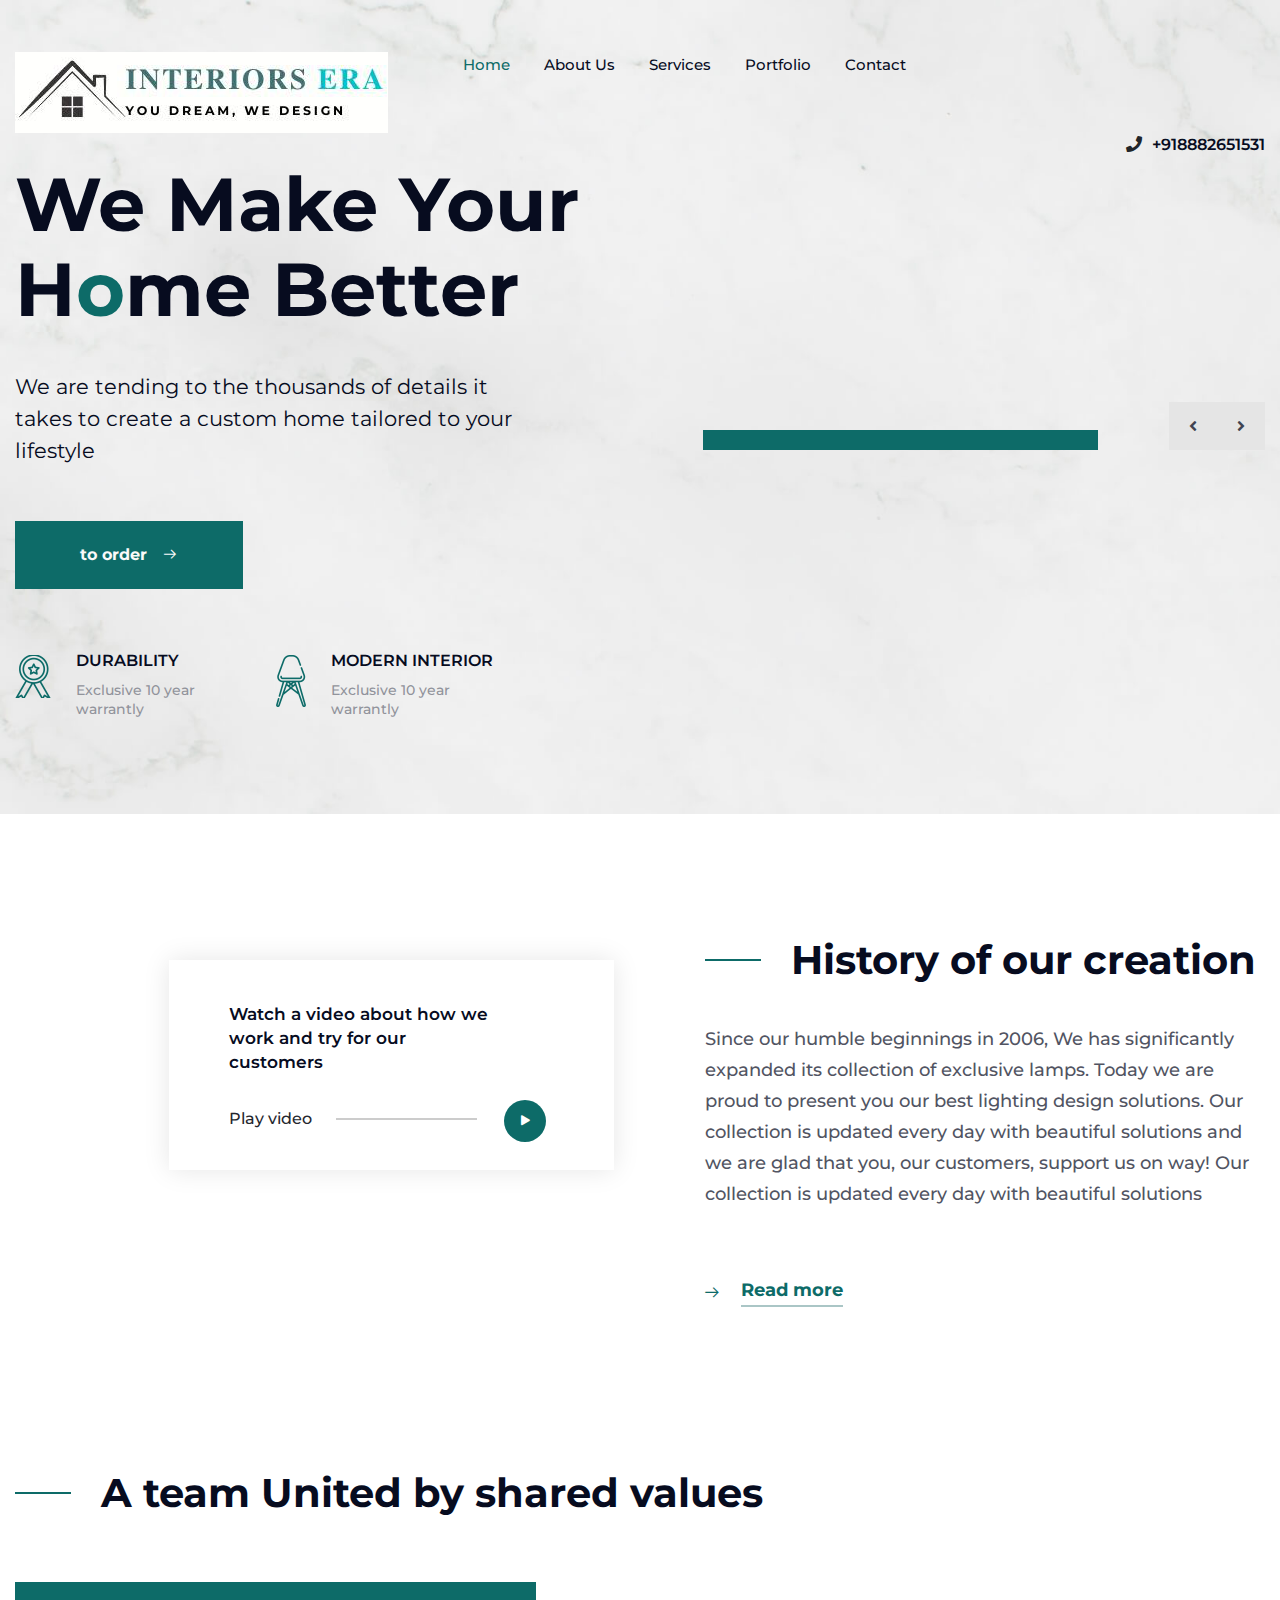
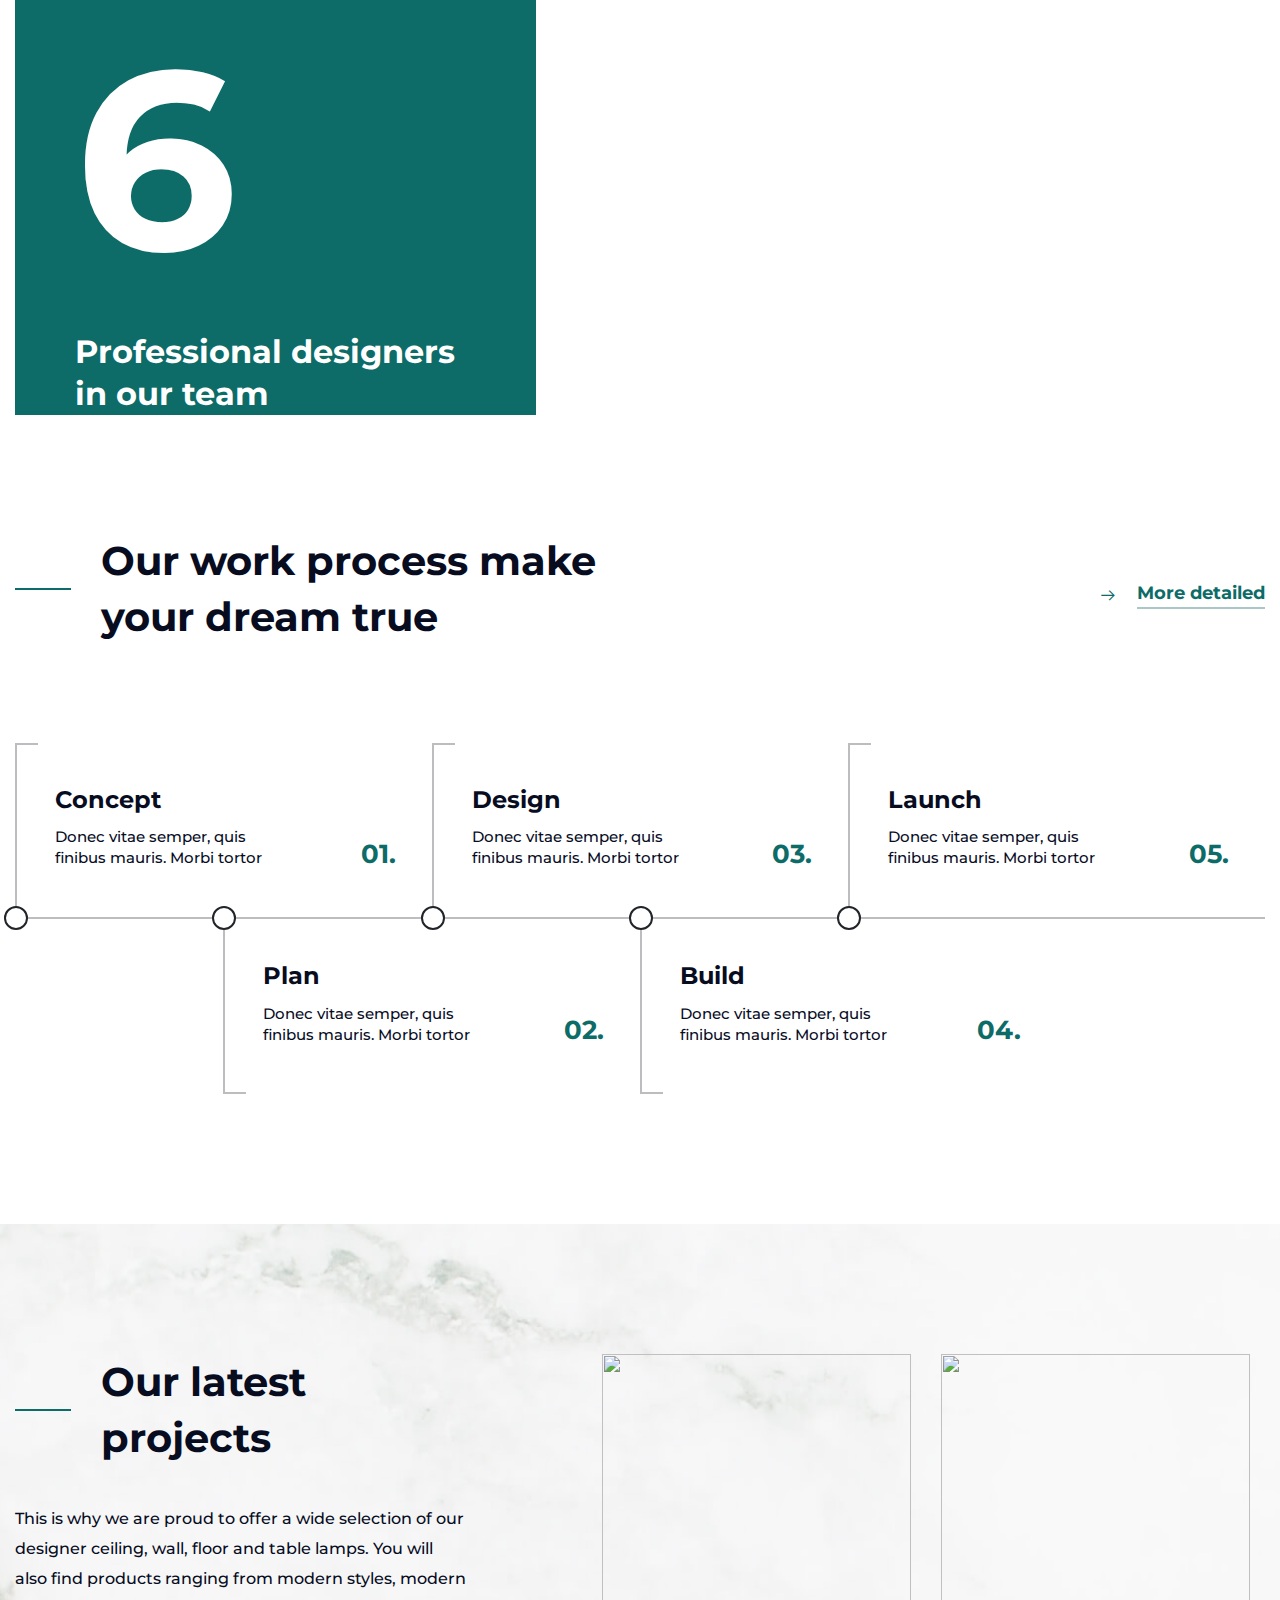
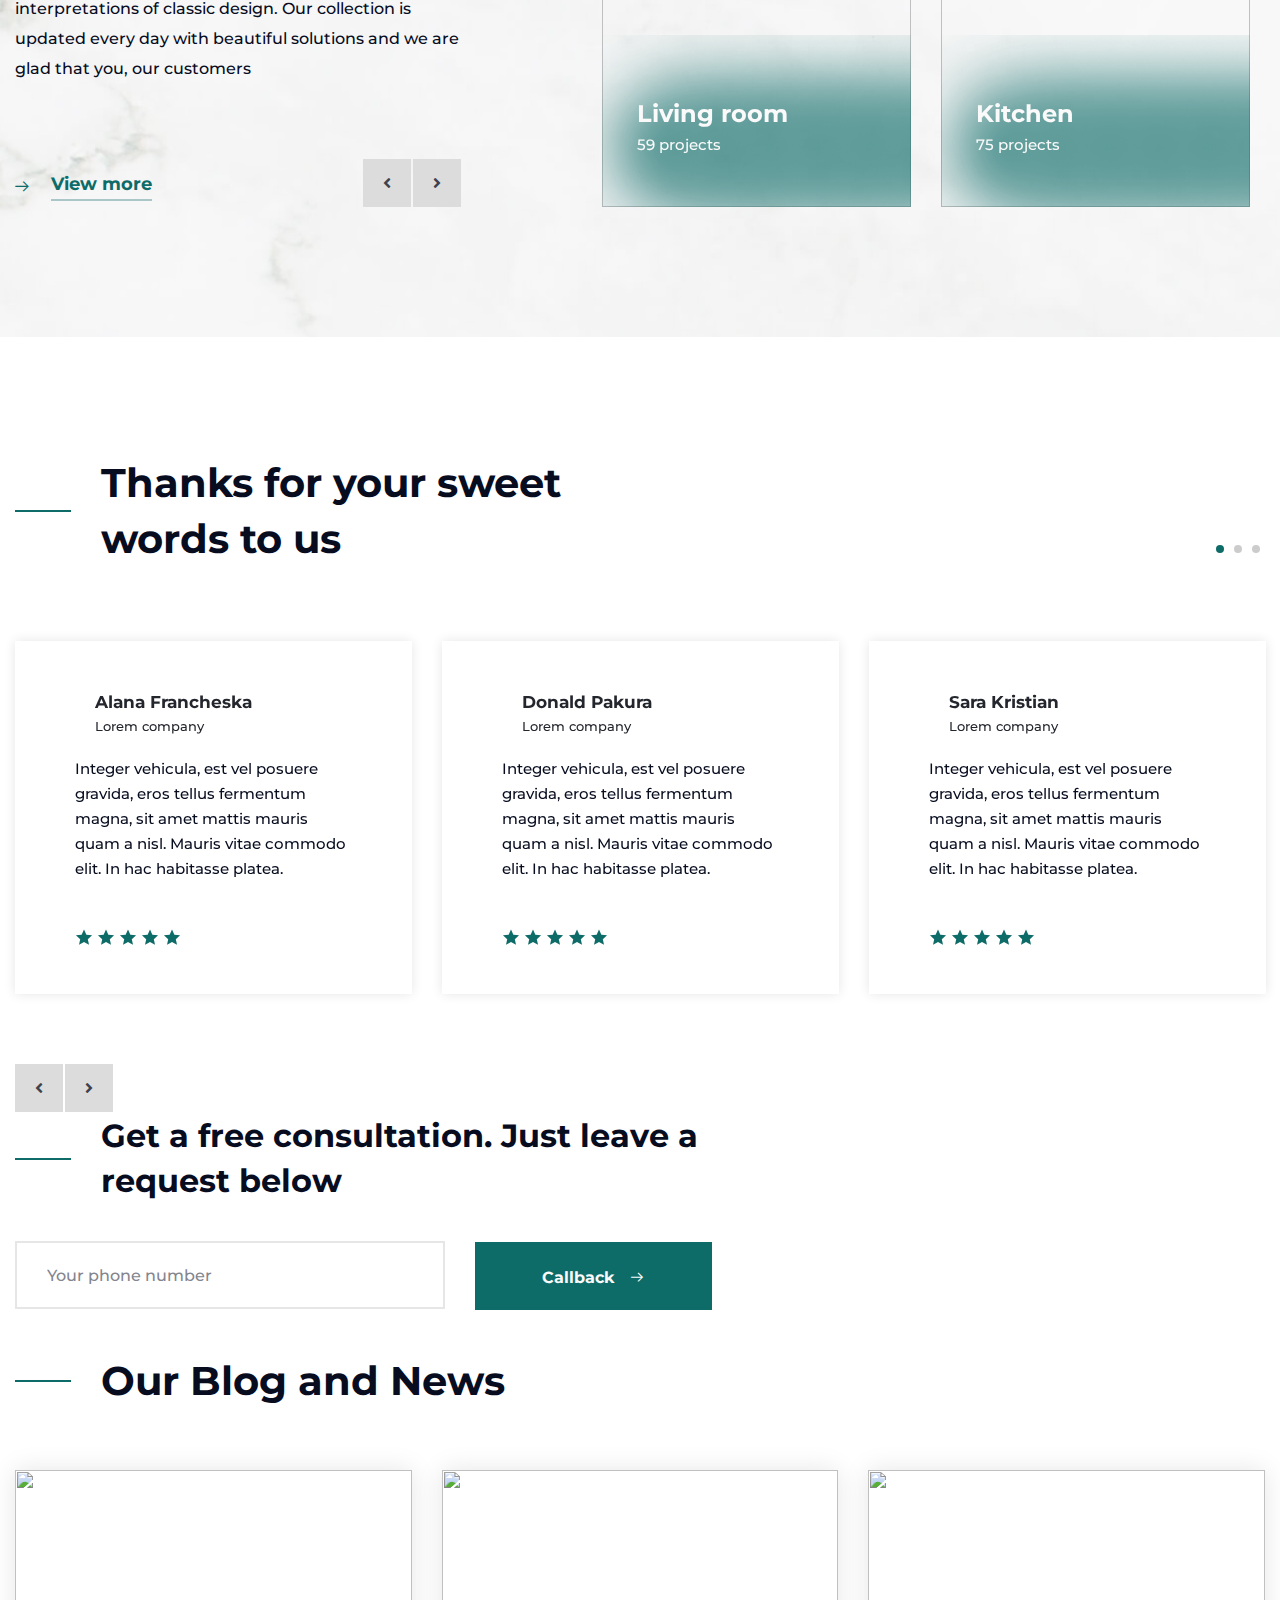
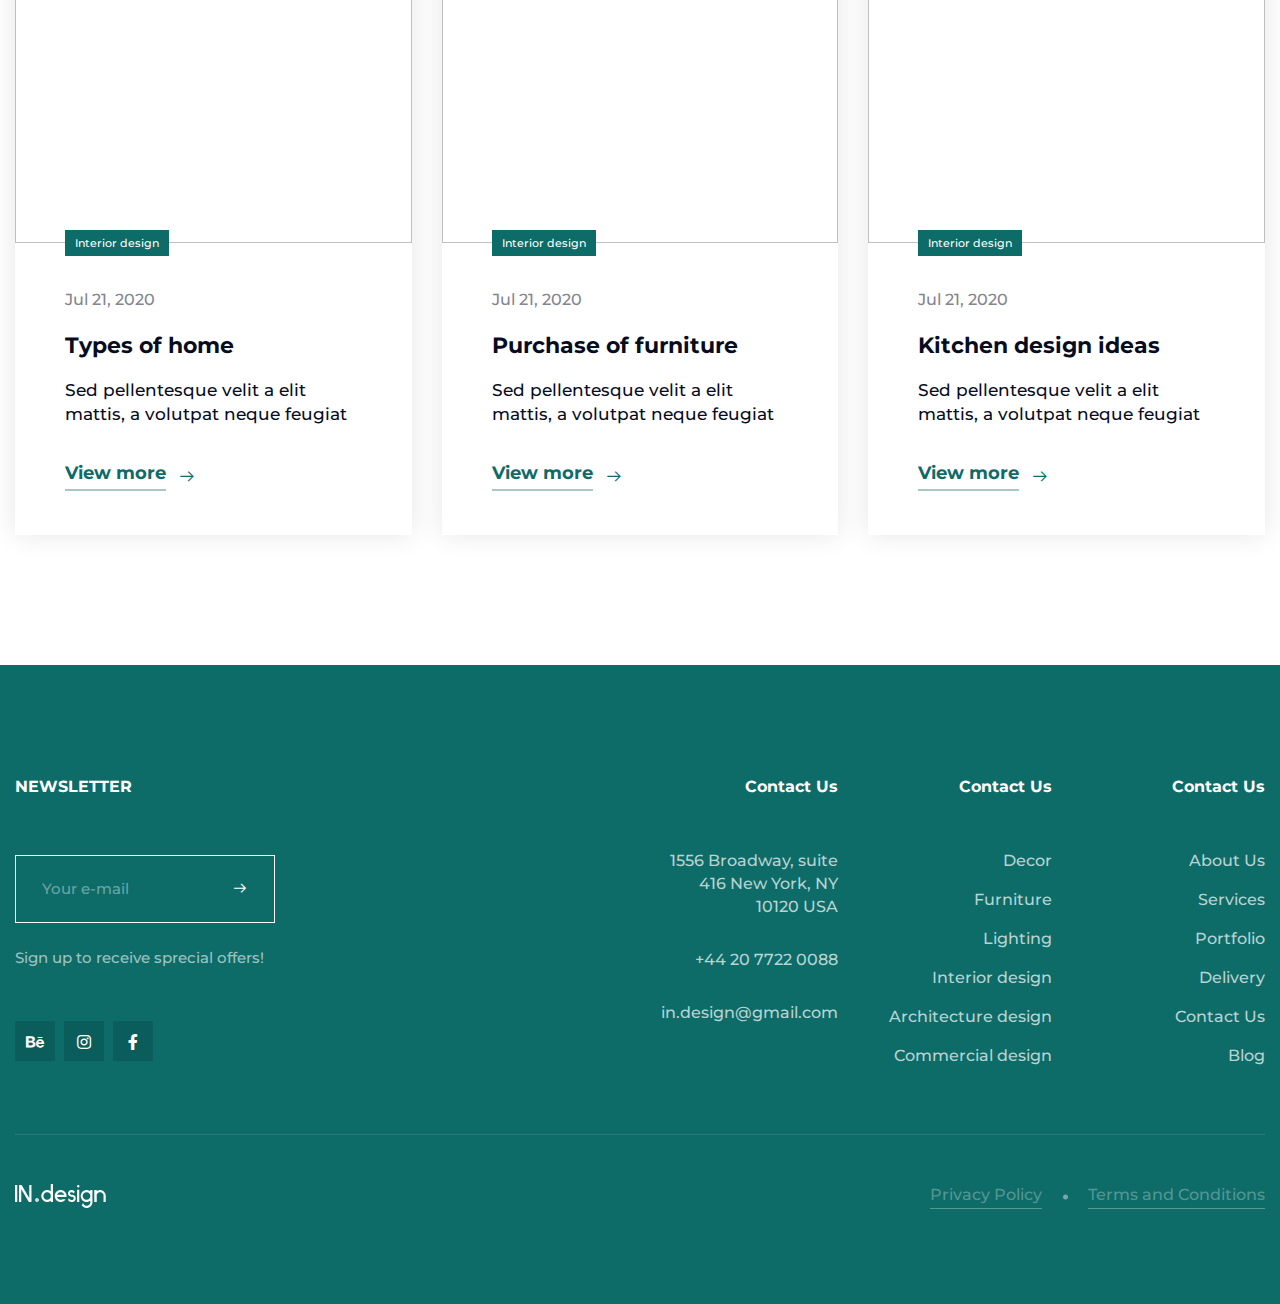
==== commit 0d586f80: "initial header changes" ====
--- a/index.html
+++ b/index.html
@@ -52,7 +52,7 @@
 									<li><a href="#" title="">Portfolio Details</a></li>
 								</ul>
 							</li>
-							<li><a href="catalog.html" title="">Shop</a>
+							<!-- <li><a href="catalog.html" title="">Shop</a>
 								<ul>
 									<li>
 										<a href="catalog-product.html" title="">Shop Details</a>
@@ -61,16 +61,16 @@
 										<a href="shop.html" title="">Shop 2</a>
 									</li>
 								</ul>
-							</li>
-							<li><a href="blog.html" title="">Blog</a>
+							</li> -->
+							<!-- <li><a href="blog.html" title="">Blog</a>
 								<ul>
 									<li><a href="blog-single.html" title="">Blog Single</a></li>
 								</ul>
-							</li>
+							</li> -->
 							<li><a href="contact.html" title="">Contact</a></li>
 						</ul>
 					</nav><!--navigation end-->
-					<ul class="mint-funcz">
+					<!-- <ul class="mint-funcz">
 						<li>
 							<a href="#" title="" class="search-btn">
 								<img src="assets/images/icon3.png" alt="">
@@ -87,10 +87,11 @@
 								<span class="cart-number">3</span>
 							</a>
 						</li>
-					</ul><!--mint-funcz end-->
+					</ul> -->
+					<!--mint-funcz end-->
 					<div class="contact-head-info">
-						<h4>+44 20 7722 0088</h4>
-						<a href="#" title="">Order a call</a>
+						<i class="fas fa-phone"></i><span>+918882651531</span>
+						<!-- <a href="#" title="">Order a call</a> -->
 					</div><!--contact-head-info end-->
 					<div class="menu-btnn">
 						<div class="menu-btn">
@@ -632,13 +633,14 @@
 				<div class="bottom-footer">
 					<div class="ft-logo">
 						<img src="assets/images/ft-logo.png" alt="">
-					</div><!--ft-logo end-->
+					</div>
 					<ul class="btm-links">
 						<li><a href="#" title="">Privacy Policy</a></li>
 						<li><a href="#" title="">Terms and Conditions</a></li>
-					</ul><!--btm-links end-->
+					</ul>
 					<div class="clearfix"></div>
-				</div><!--bottom-footer end-->
+				</div>
+				<!--bottom-footer end-->
 			</div>
 		</footer><!--footer end-->
 
--- a/assets/css/style.css
+++ b/assets/css/style.css
@@ -289,11 +289,11 @@
 	margin-left: auto;
 	margin-top: 1px;
 }
-.contact-head-info > h4 {
-	color: #070c1f;
-	font-size: 17px;
+.contact-head-info > span {
+	color: #070c1f;
 	font-weight: 600;
 	margin-bottom: 3px;
+	margin-left: 10px;
 }
 .contact-head-info > a {
 	display: inline-block;
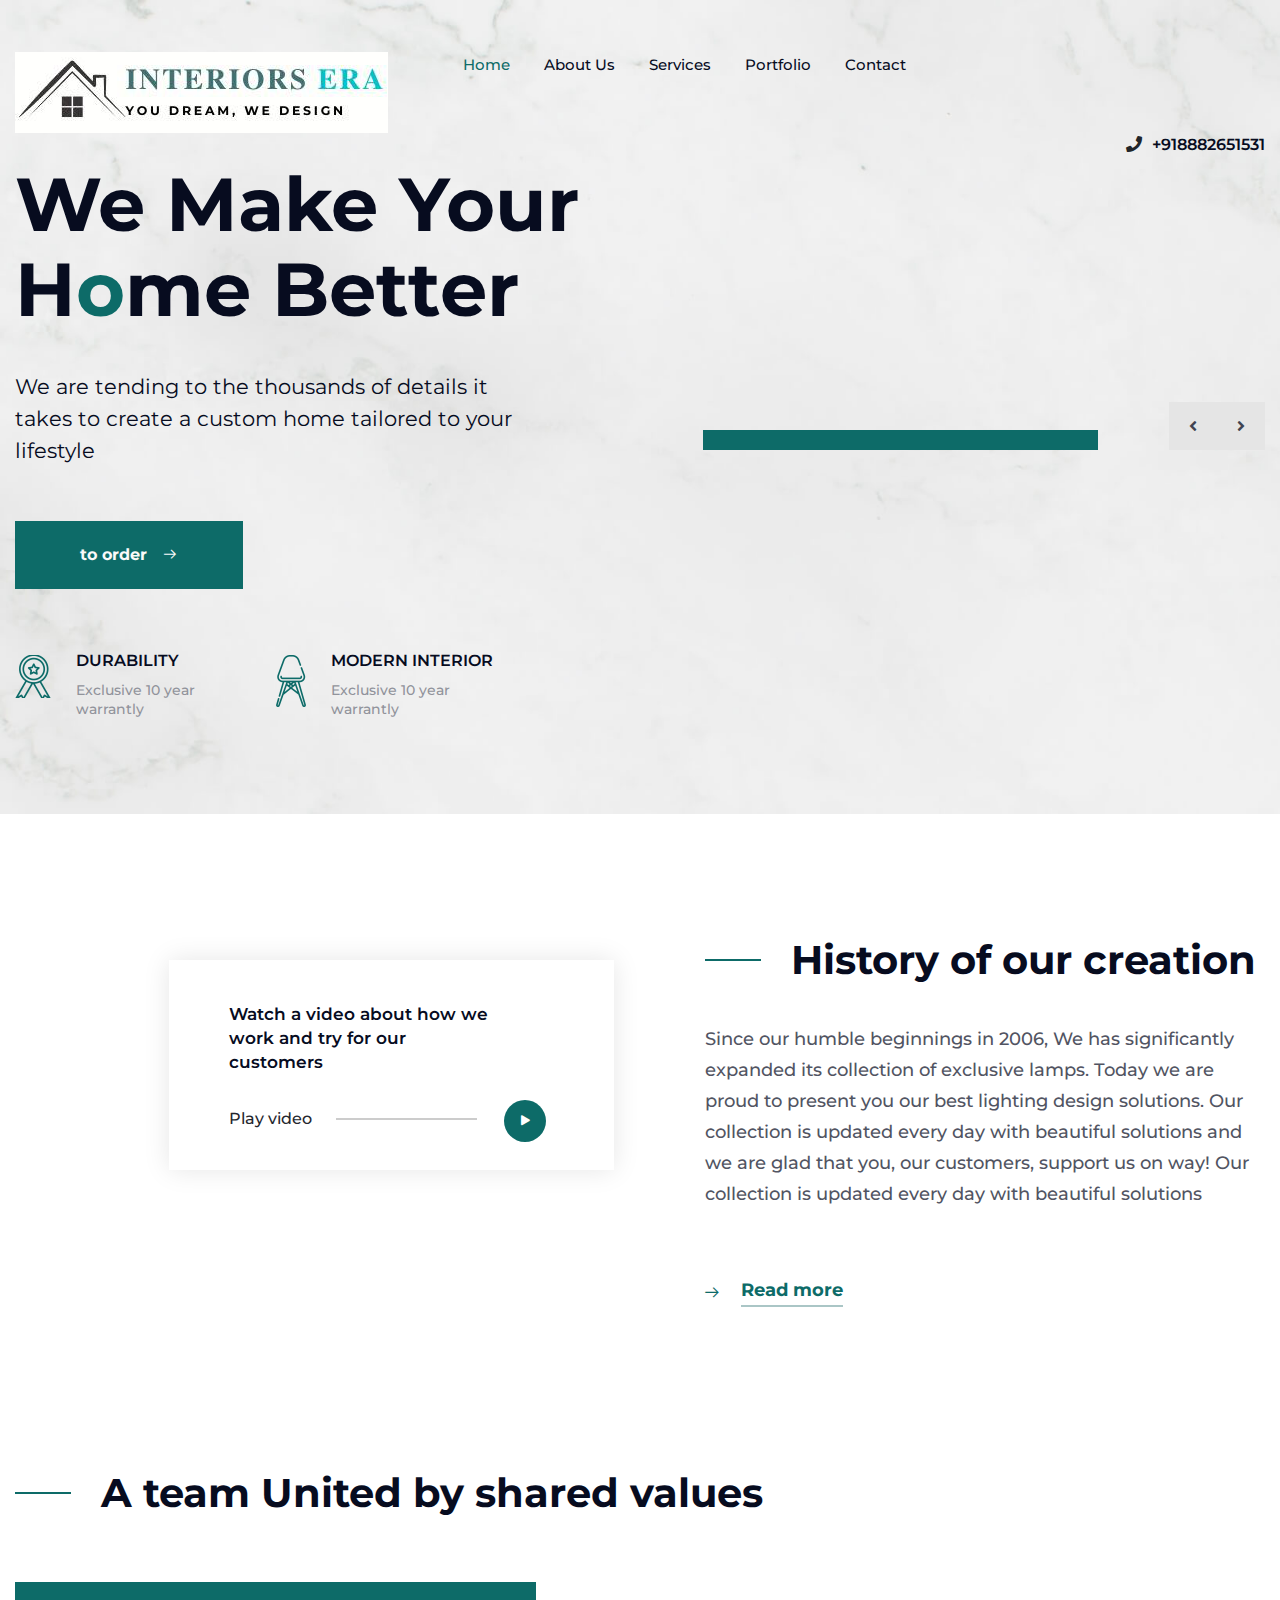
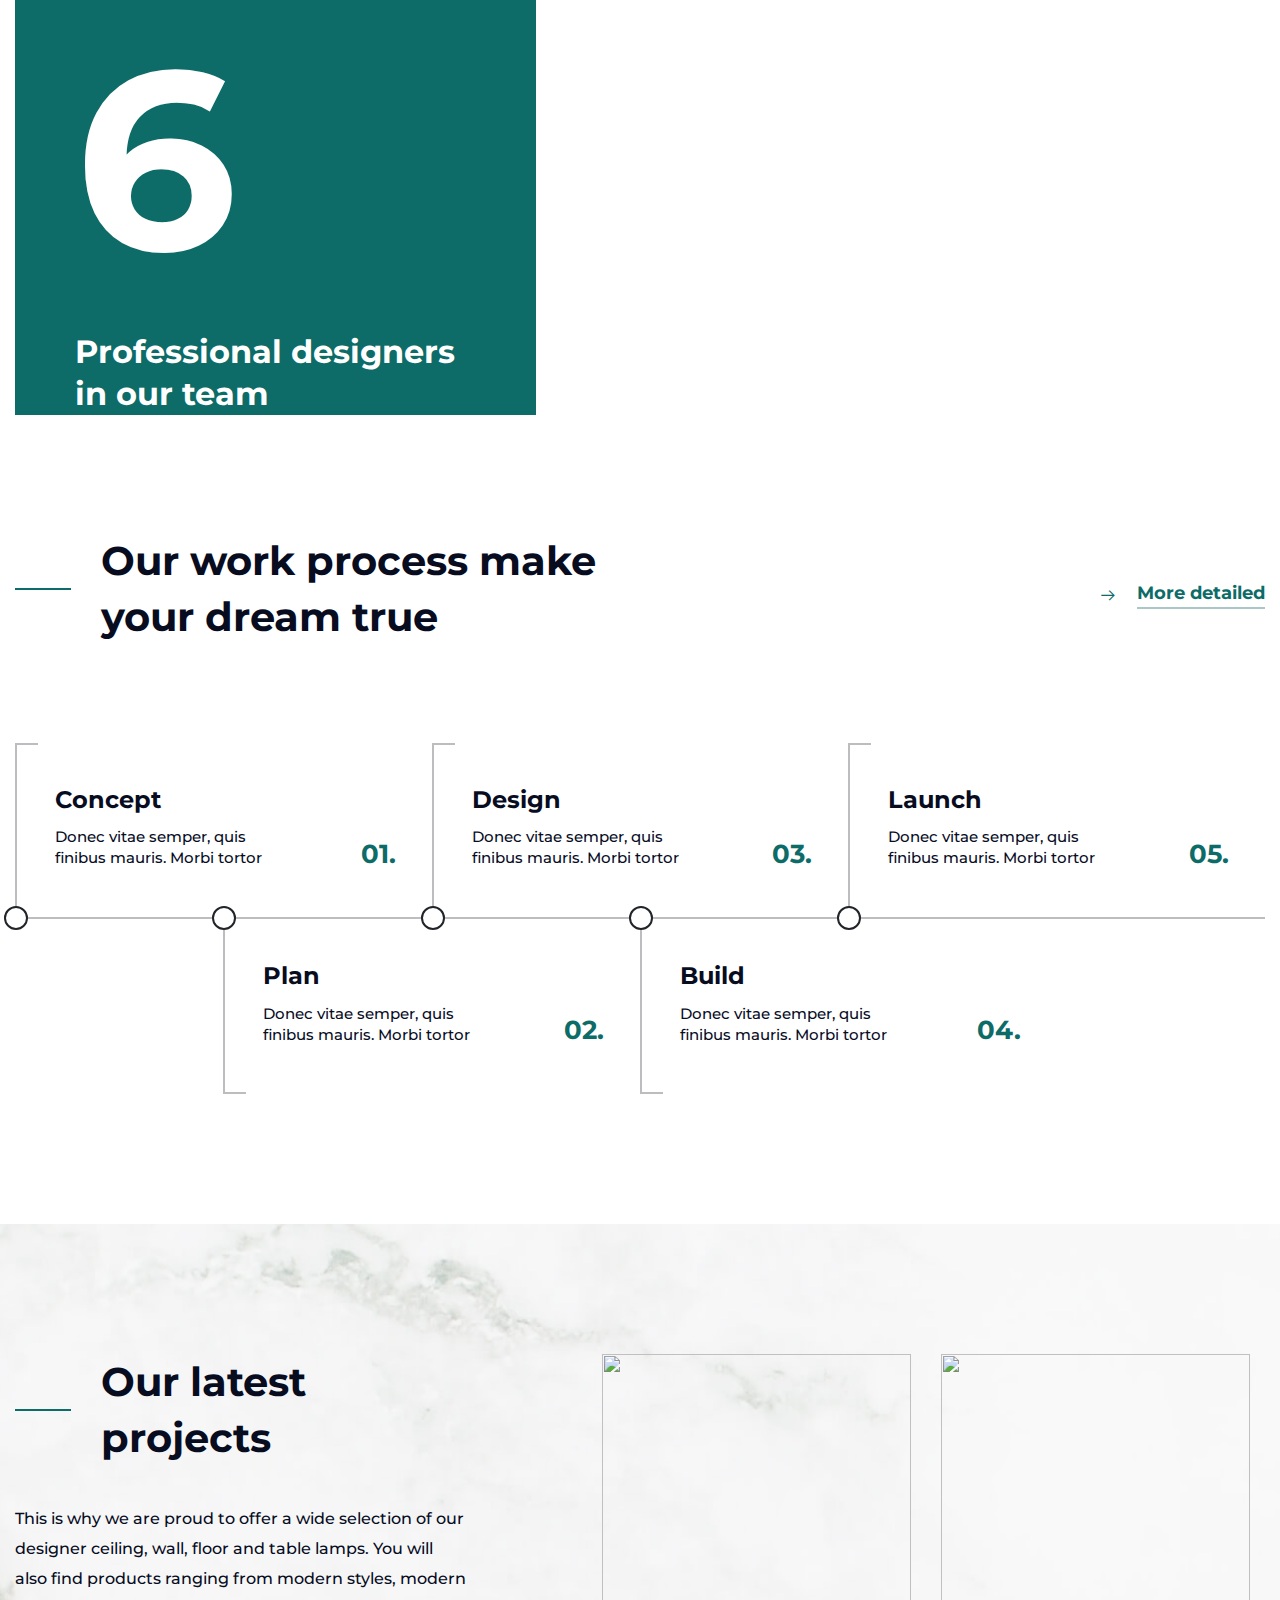
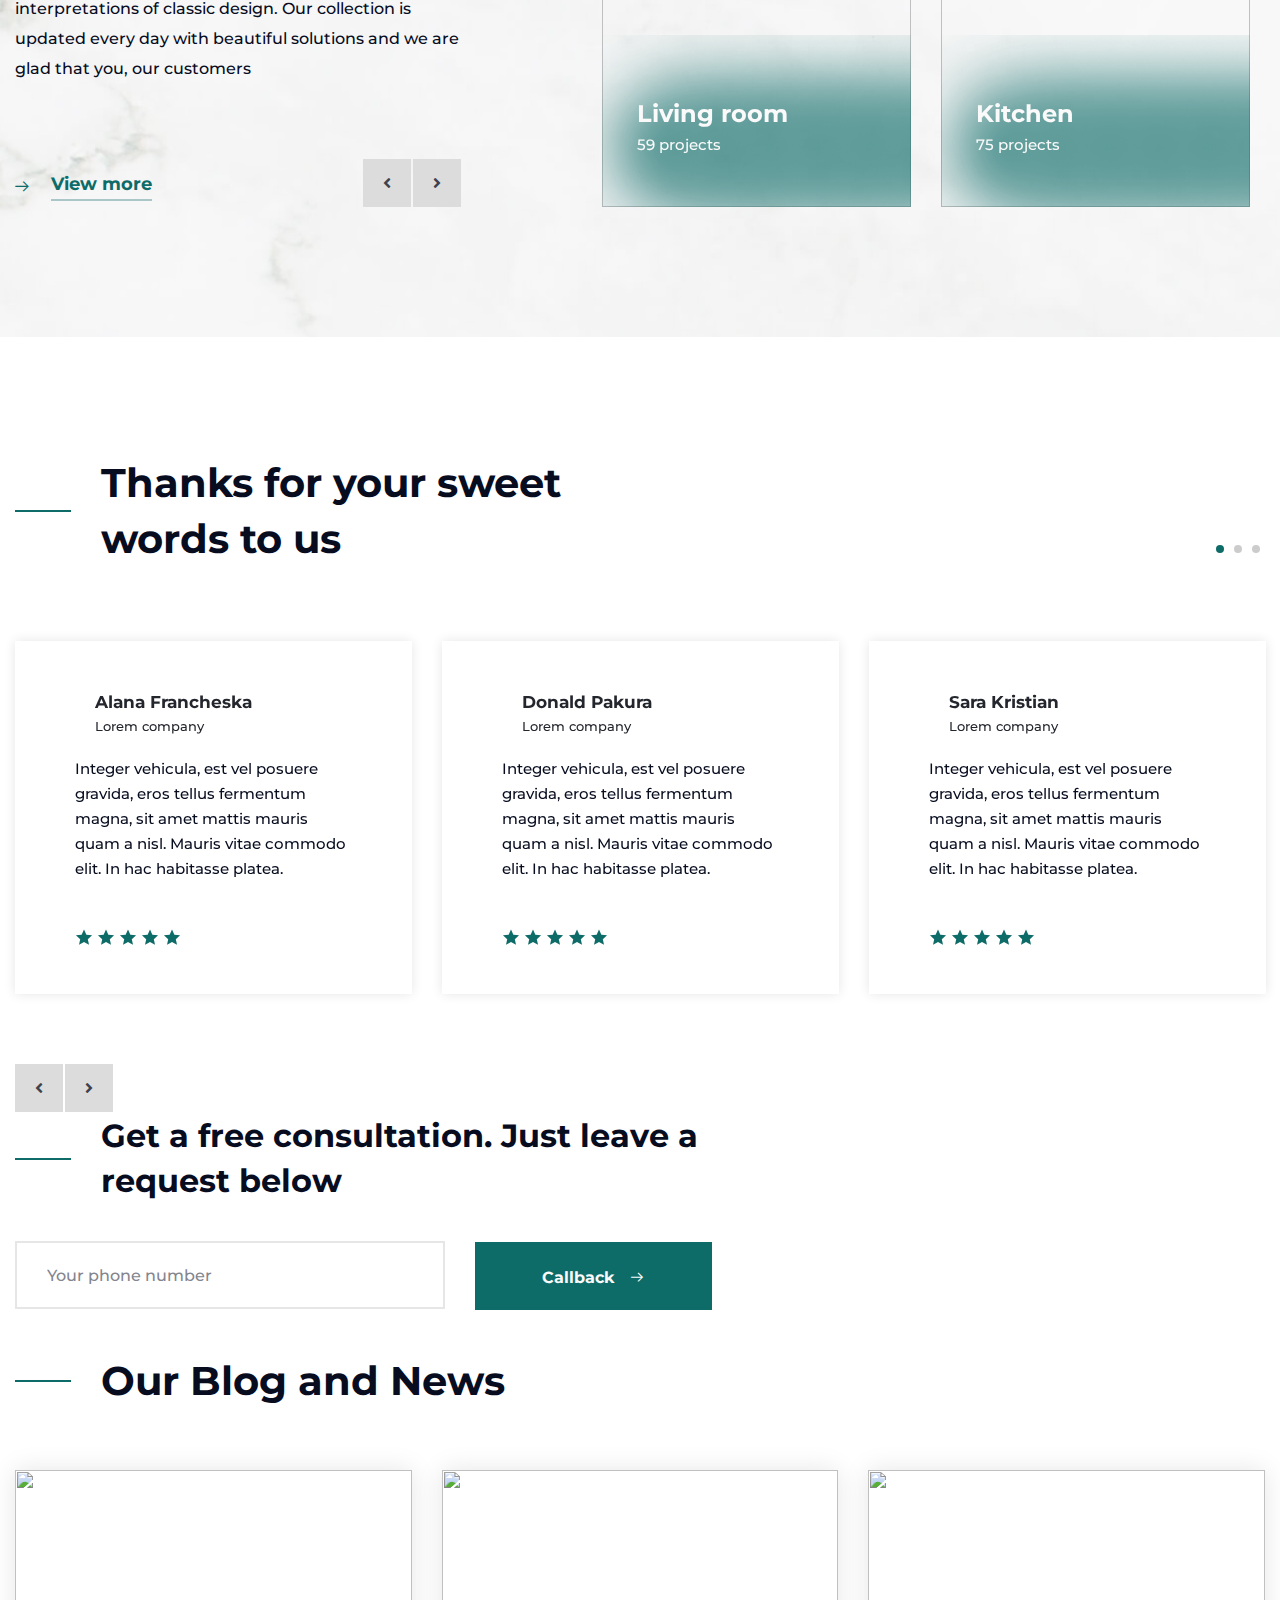
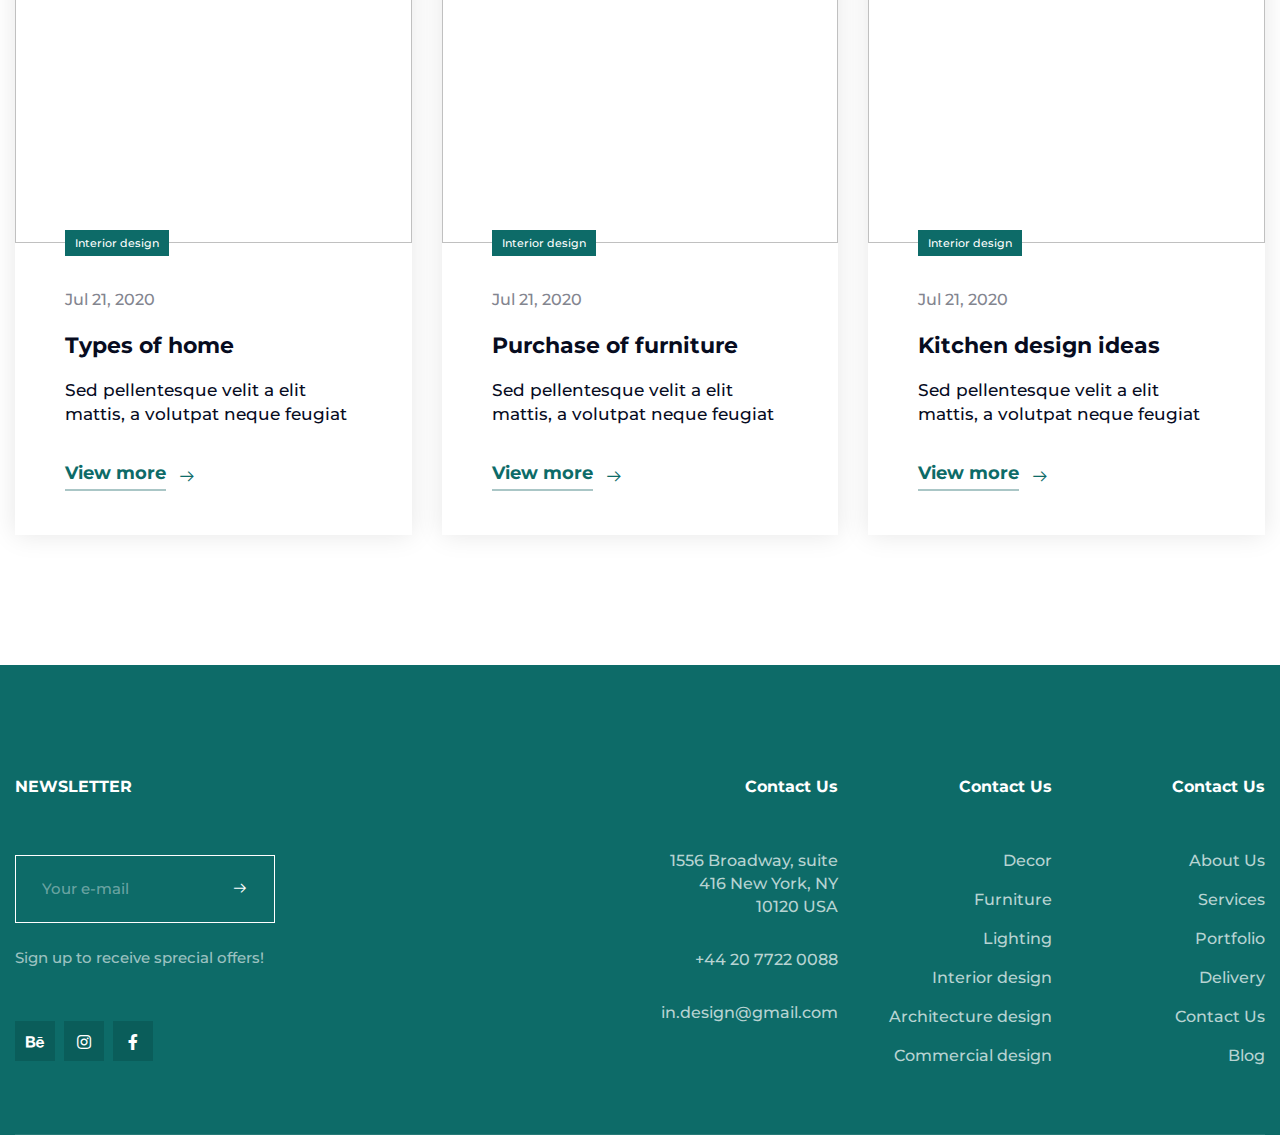
==== commit 62693e3e: "removed bottom footer" ====
--- a/index.html
+++ b/index.html
@@ -630,7 +630,7 @@
 						</div>
 					</div>
 				</div><!--top-footer end-->
-				<div class="bottom-footer">
+				<!-- <div class="bottom-footer">
 					<div class="ft-logo">
 						<img src="assets/images/ft-logo.png" alt="">
 					</div>
@@ -639,7 +639,7 @@
 						<li><a href="#" title="">Terms and Conditions</a></li>
 					</ul>
 					<div class="clearfix"></div>
-				</div>
+				</div> -->
 				<!--bottom-footer end-->
 			</div>
 		</footer><!--footer end-->
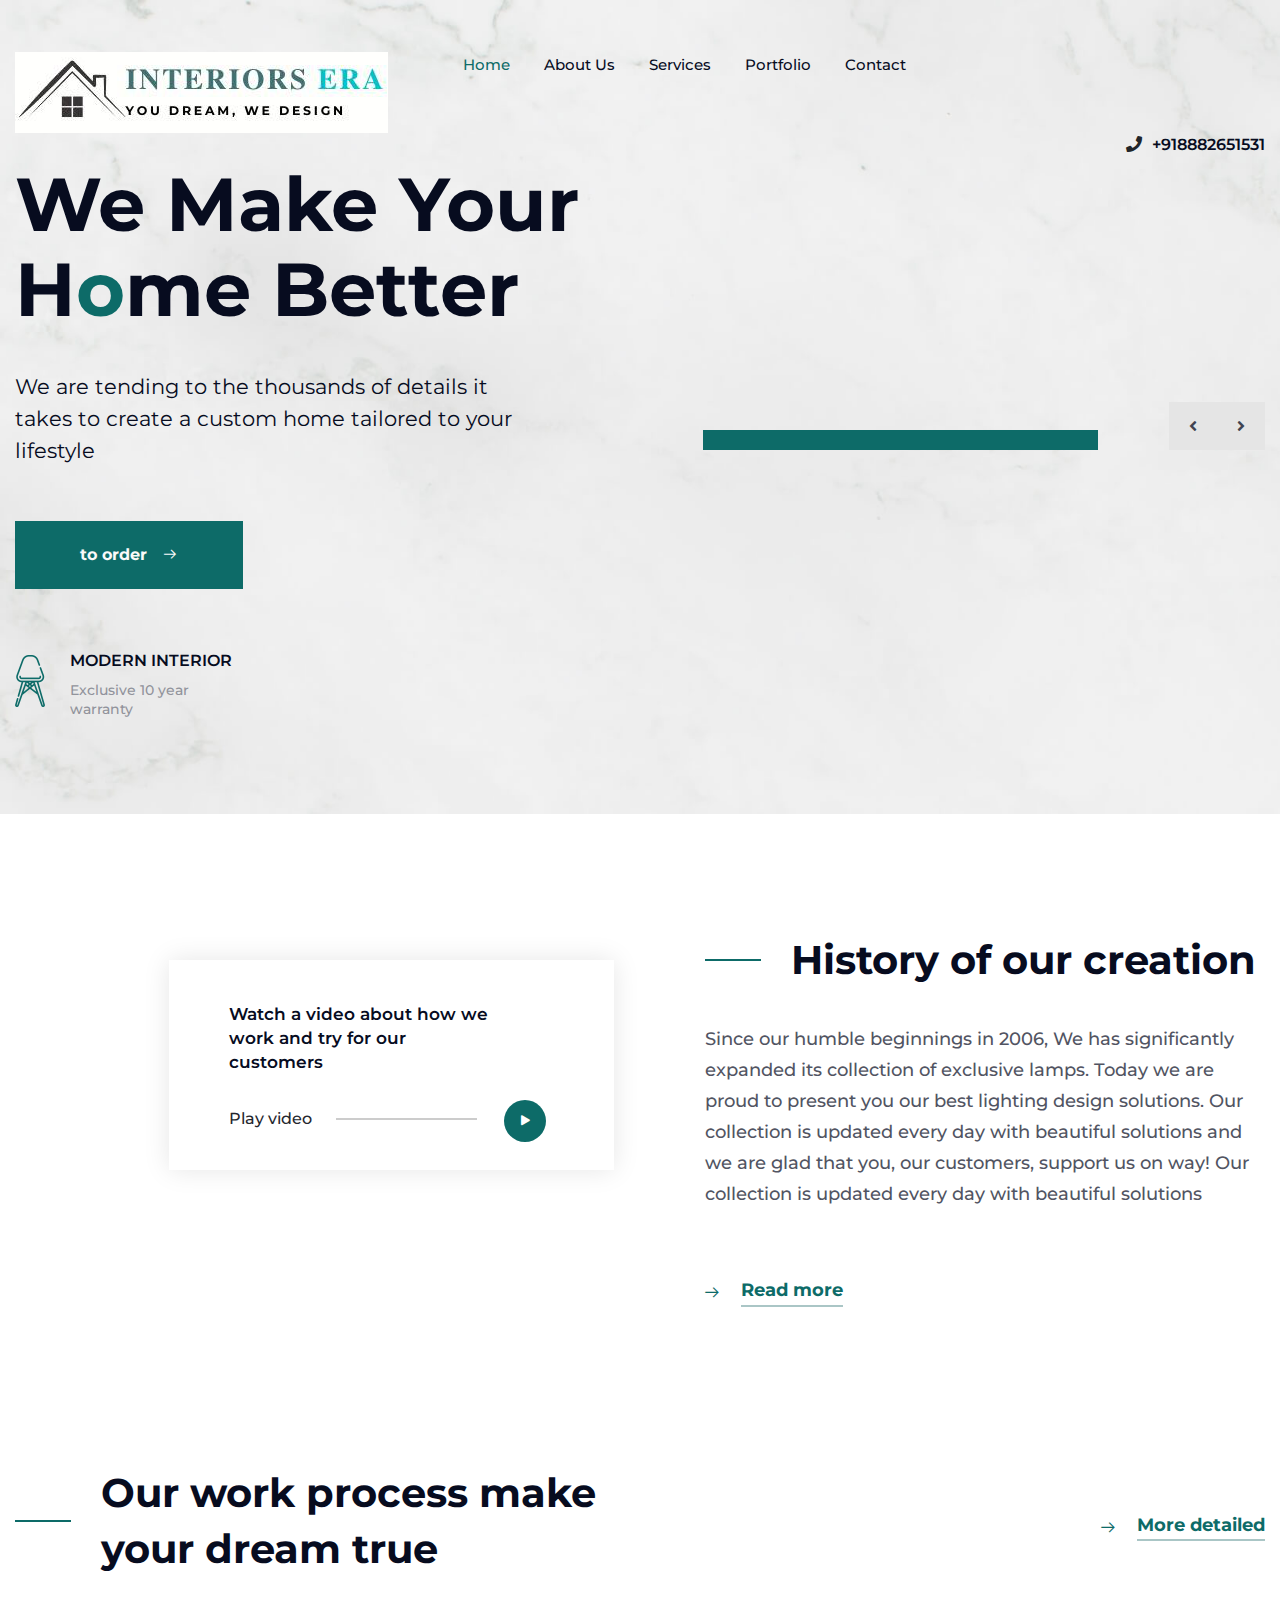
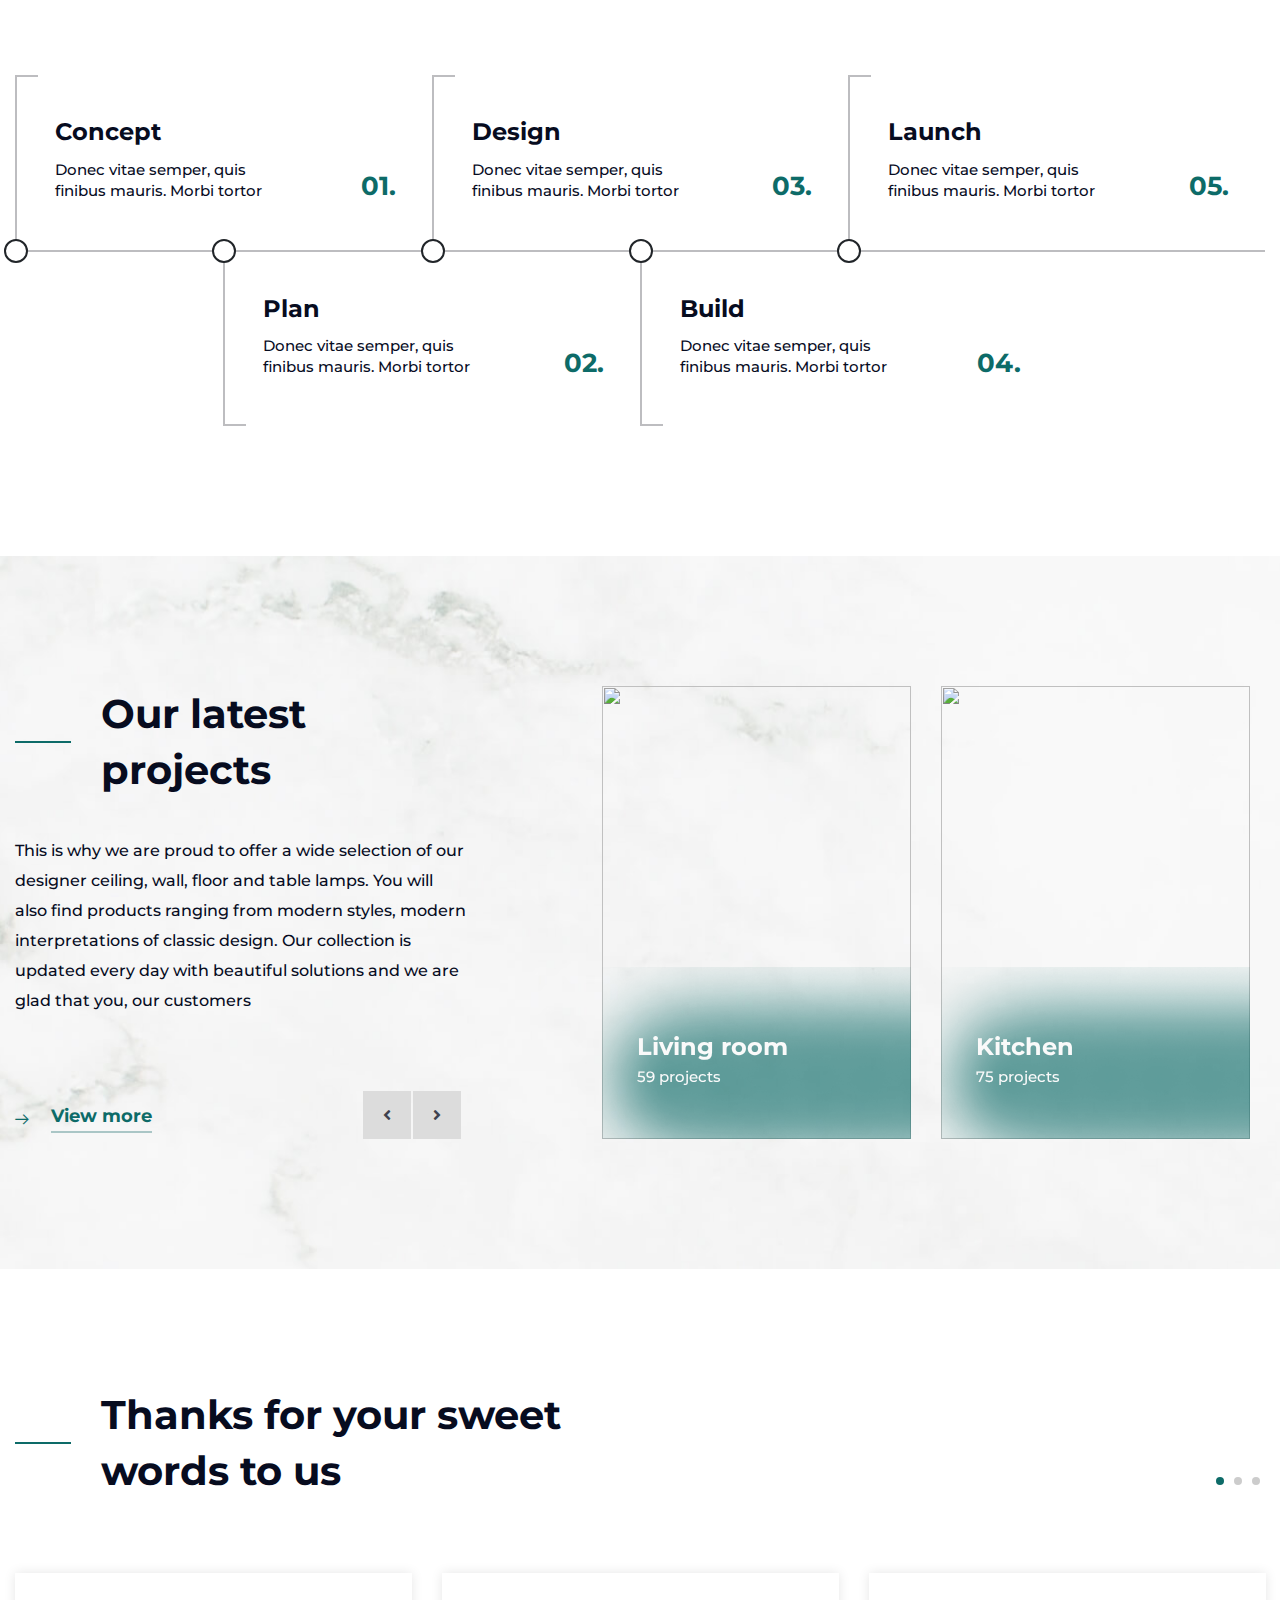
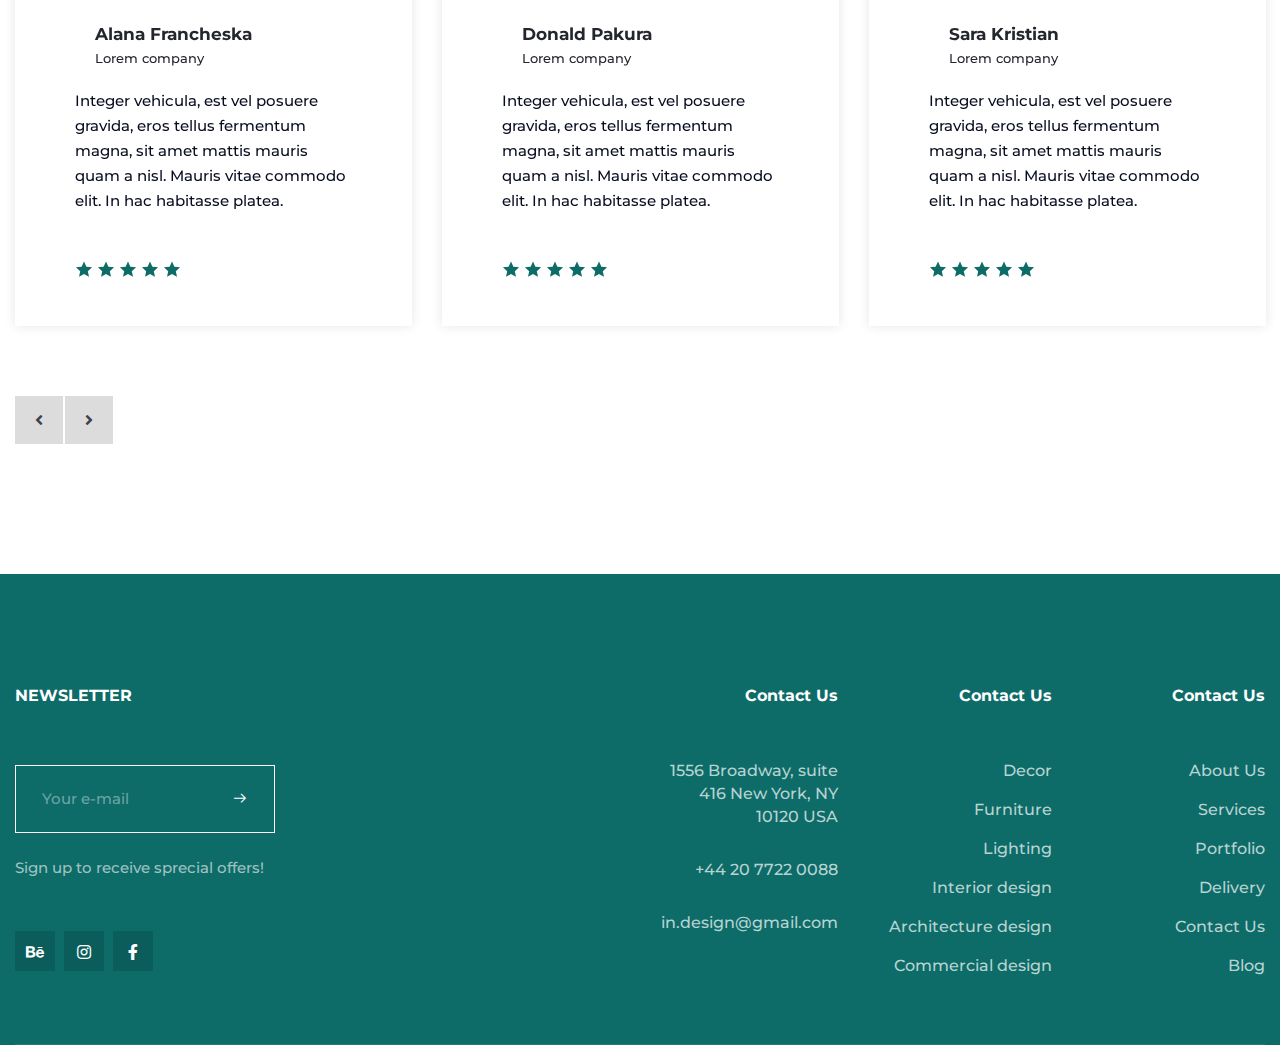
==== commit dbb99eef: "index.html initial changes" ====
--- a/index.html
+++ b/index.html
@@ -149,7 +149,7 @@
 							<p class="wow fadeInUp" data-wow-duration="1000ms" data-wow-delay="300ms">We are tending to the thousands of details it takes to create a custom home tailored to your lifestyle</p>
 							<a href="contact.html" title="" class="lnk-default wow fadeInUp" data-wow-duration="1000ms" data-wow-delay="500ms">to order <i class="la la-arrow-right"></i> <span></span></a>
 							<ul class="banz-list wow fadeInUp" data-wow-duration="1000ms" data-wow-delay="700ms">
-								<li>
+								<!-- <li>
 									<div class="mint-fzt">
 										<img src="assets/images/icon1.png" alt="">
 										<div class="bzn-csd">
@@ -157,13 +157,13 @@
 											<span>Exclusive 10 year warrantly</span>
 										</div>
 									</div>
-								</li>
+								</li> -->
 								<li>
 									<div class="mint-fzt">
 										<img src="assets/images/icon2.png" alt="">
 										<div class="bzn-csd">
 											<h5>Modern interior</h5>
-											<span>Exclusive 10 year warrantly</span>
+											<span>Exclusive 10 year warranty</span>
 										</div>
 									</div>
 								</li>
@@ -215,7 +215,7 @@
 			</div>
 		</section>
 
-		<section class="block pb-0">
+		<!-- <section class="block pb-0">
 			<div class="container">
 				<h3 class="sub-title">A team United by shared values</h3>
 				<div class="team-section">
@@ -224,7 +224,7 @@
 							<div class="team-head">
 								<h2>6 </h2>
 								<h3>Professional designers in our team</h3>
-							</div><!--team-head end-->
+							</div>
 						</div>
 						<div class="col-lg-7">
 							<div class="row">
@@ -235,7 +235,7 @@
 											<h3>Daniel Nikolson</h3>
 											<span>Designer</span>
 										</div>
-									</div><!--team end-->
+									</div>
 								</div>
 								<div class="col-lg-4 col-md-6 col-sm-6 col-12">
 									<div class="team">
@@ -244,7 +244,7 @@
 											<h3>Daniel Nikolson</h3>
 											<span>Designer</span>
 										</div>
-									</div><!--team end-->
+									</div>
 								</div>
 								<div class="col-lg-4 col-md-6 col-sm-6 col-12">
 									<div class="team">
@@ -253,7 +253,7 @@
 											<h3>Daniel Nikolson</h3>
 											<span>Designer</span>
 										</div>
-									</div><!--team end-->
+									</div>
 								</div>
 								<div class="col-lg-4 col-md-6 col-sm-6 col-12">
 									<div class="team">
@@ -262,7 +262,7 @@
 											<h3>Daniel Nikolson</h3>
 											<span>Designer</span>
 										</div>
-									</div><!--team end-->
+									</div>
 								</div>
 								<div class="col-lg-4 col-md-6 col-sm-6 col-12">
 									<div class="team">
@@ -271,7 +271,7 @@
 											<h3>Daniel Nikolson</h3>
 											<span>Designer</span>
 										</div>
-									</div><!--team end-->
+									</div>
 								</div>
 								<div class="col-lg-4 col-md-6 col-sm-6 col-12">
 									<div class="team">
@@ -280,14 +280,14 @@
 											<h3>Daniel Nikolson</h3>
 											<span>Designer</span>
 										</div>
-									</div><!--team end-->
-								</div>
-							</div>
-						</div>
-					</div>
-				</div><!--team-section end-->
-			</div>
-		</section>
+									</div>
+								</div>
+							</div>
+						</div>
+					</div>
+				</div>
+			</div>
+		</section> -->
 
 		<section class="block">
 			<div class="container">
@@ -494,7 +494,7 @@
 			</div>
 		</section>
 
-		<section class="consultation-sec">
+		<!-- <section class="consultation-sec">
 			<div class="container">
 				<div class="consultation-section">
 					<div class="row align-items-center">
@@ -505,19 +505,19 @@
 									<input type="text" name="name" placeholder="Your phone number">
 									<button type="submit" class="lnk-default">Сallback <i class="la la-arrow-right"></i> <span></span></button>
 								</form>
-							</div><!--consult-text end-->
+							</div>
 						</div>
 						<div class="col-lg-5">
 							<div class="consult-img wow slideInUp" data-wow-duration="1000ms">
 								<img src="https://via.placeholder.com/484x646" alt="">
-							</div><!--consult-img end-->
-						</div>
-					</div>
-				</div><!--consultation-section end-->
-			</div>
-		</section>
-
-		<section class="block">
+							</div>
+						</div>
+					</div>
+				</div>
+			</div>
+		</section> -->
+
+		<!-- <section class="block">
 			<div class="container">
 				<h3 class="sub-title">Our Blog and News</h3>
 				<div class="blog-posts">
@@ -534,7 +534,7 @@
 									<p>Sed pellentesque velit a elit mattis, a volutpat neque feugiat</p>
 									<a href="blog-single.html" title="" class="lnk-default2">View more <i class="la la-arrow-right"></i></a>
 								</div>
-							</div><!--blog-post end-->
+							</div>
 						</div>
 						<div class="col-lg-4 col-md-6 col-sm-6 col-12">
 							<div class="blog-post">
@@ -548,7 +548,7 @@
 									<p>Sed pellentesque velit a elit mattis, a volutpat neque feugiat</p>
 									<a href="blog-single.html" title="" class="lnk-default2">View more <i class="la la-arrow-right"></i></a>
 								</div>
-							</div><!--blog-post end-->
+							</div>
 						</div>
 						<div class="col-lg-4 col-md-6 col-sm-6 col-12">
 							<div class="blog-post">
@@ -562,12 +562,12 @@
 									<p>Sed pellentesque velit a elit mattis, a volutpat neque feugiat</p>
 									<a href="blog-single.html" title="" class="lnk-default2">View more <i class="la la-arrow-right"></i></a>
 								</div>
-							</div><!--blog-post end-->
-						</div>
-					</div>
-				</div><!---blog-posts end-->
+							</div>
+						</div>
+					</div>
+				</div>
 			</div>			
-		</section>
+		</section> -->
 
 		<footer>
 			<div class="container">
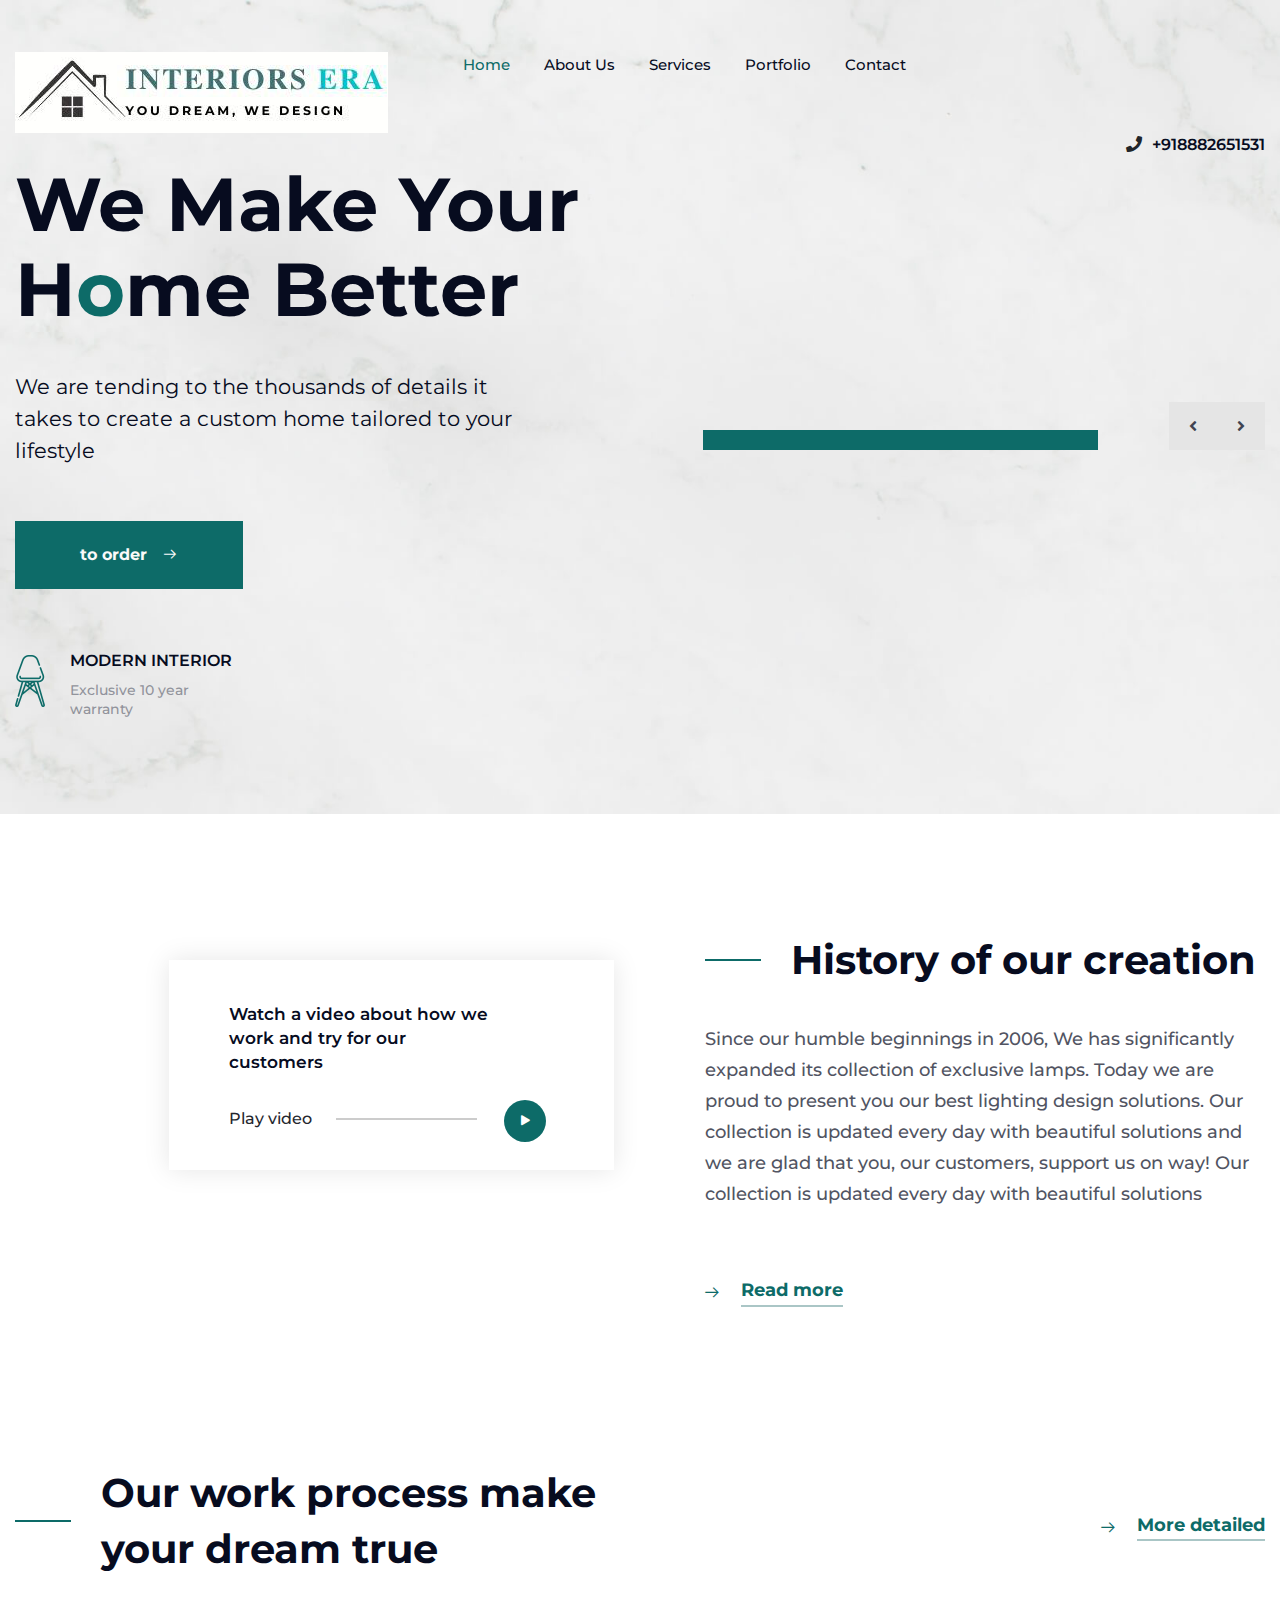
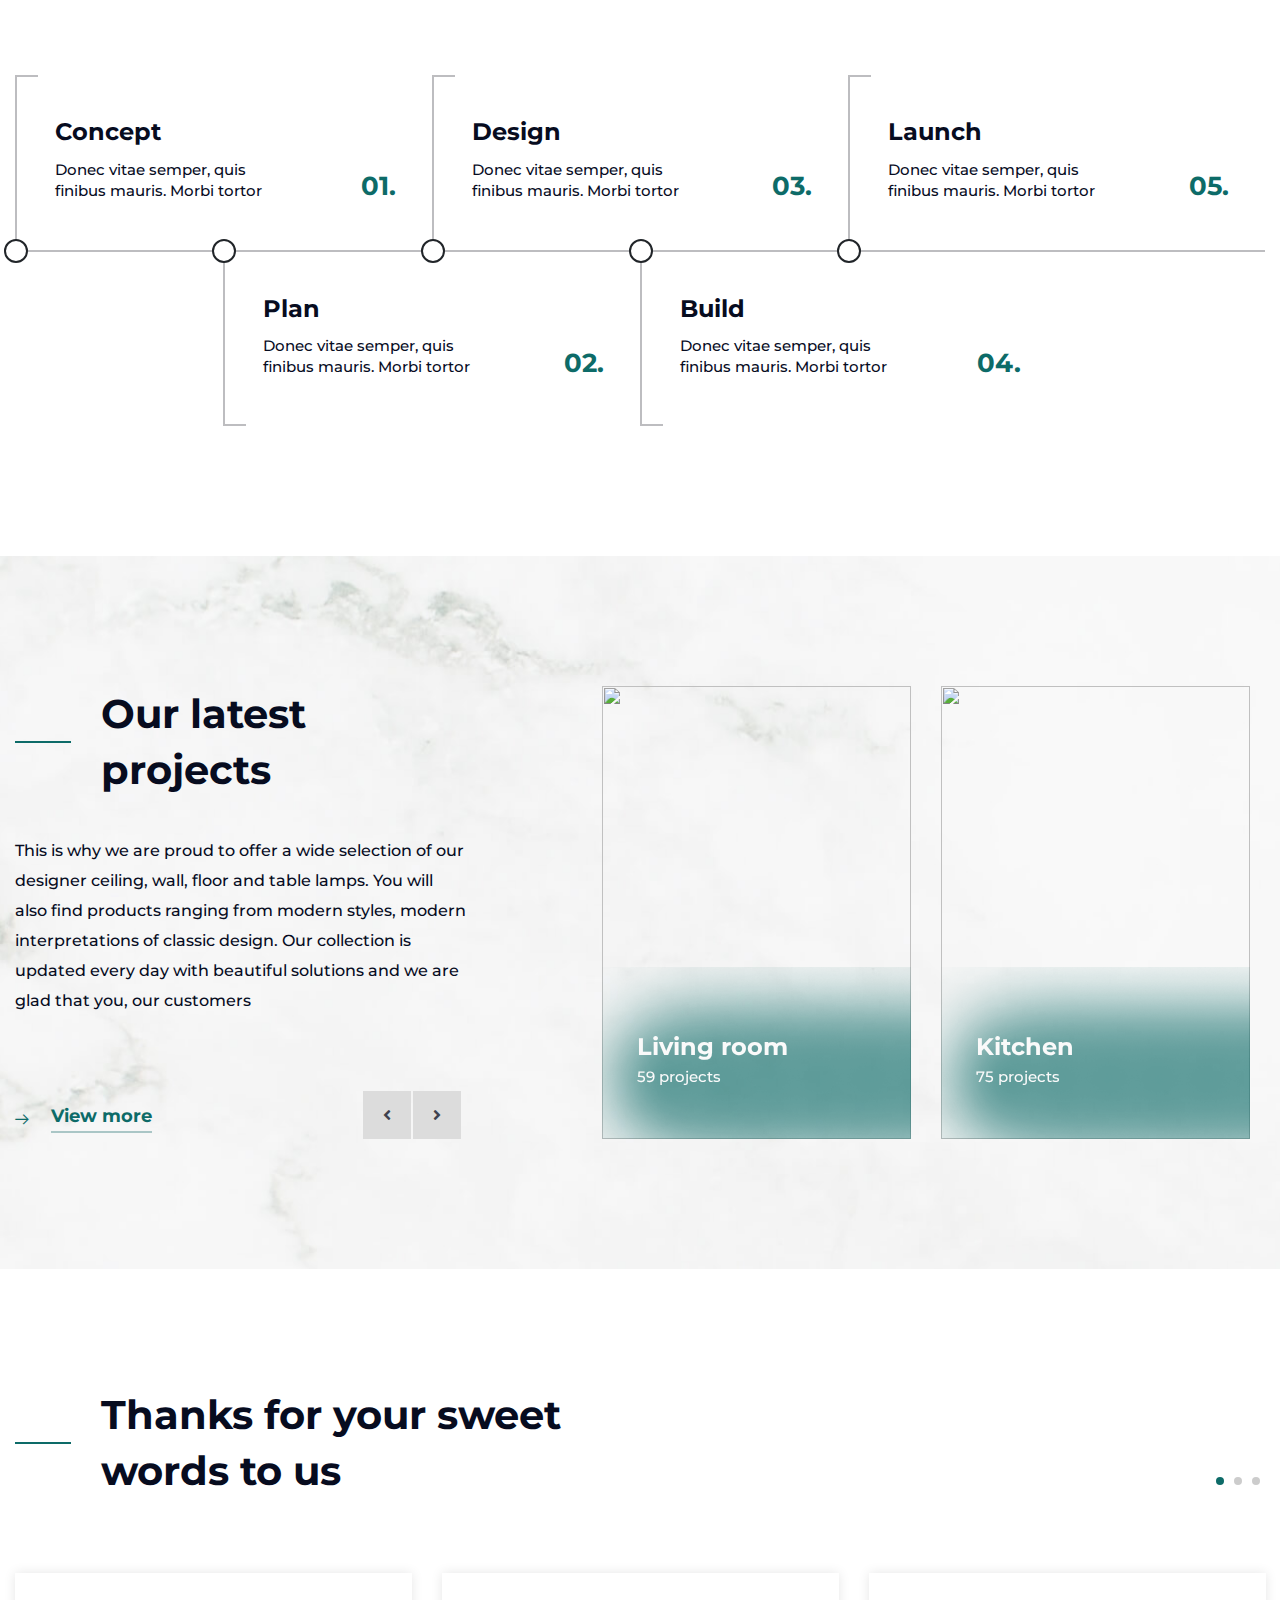
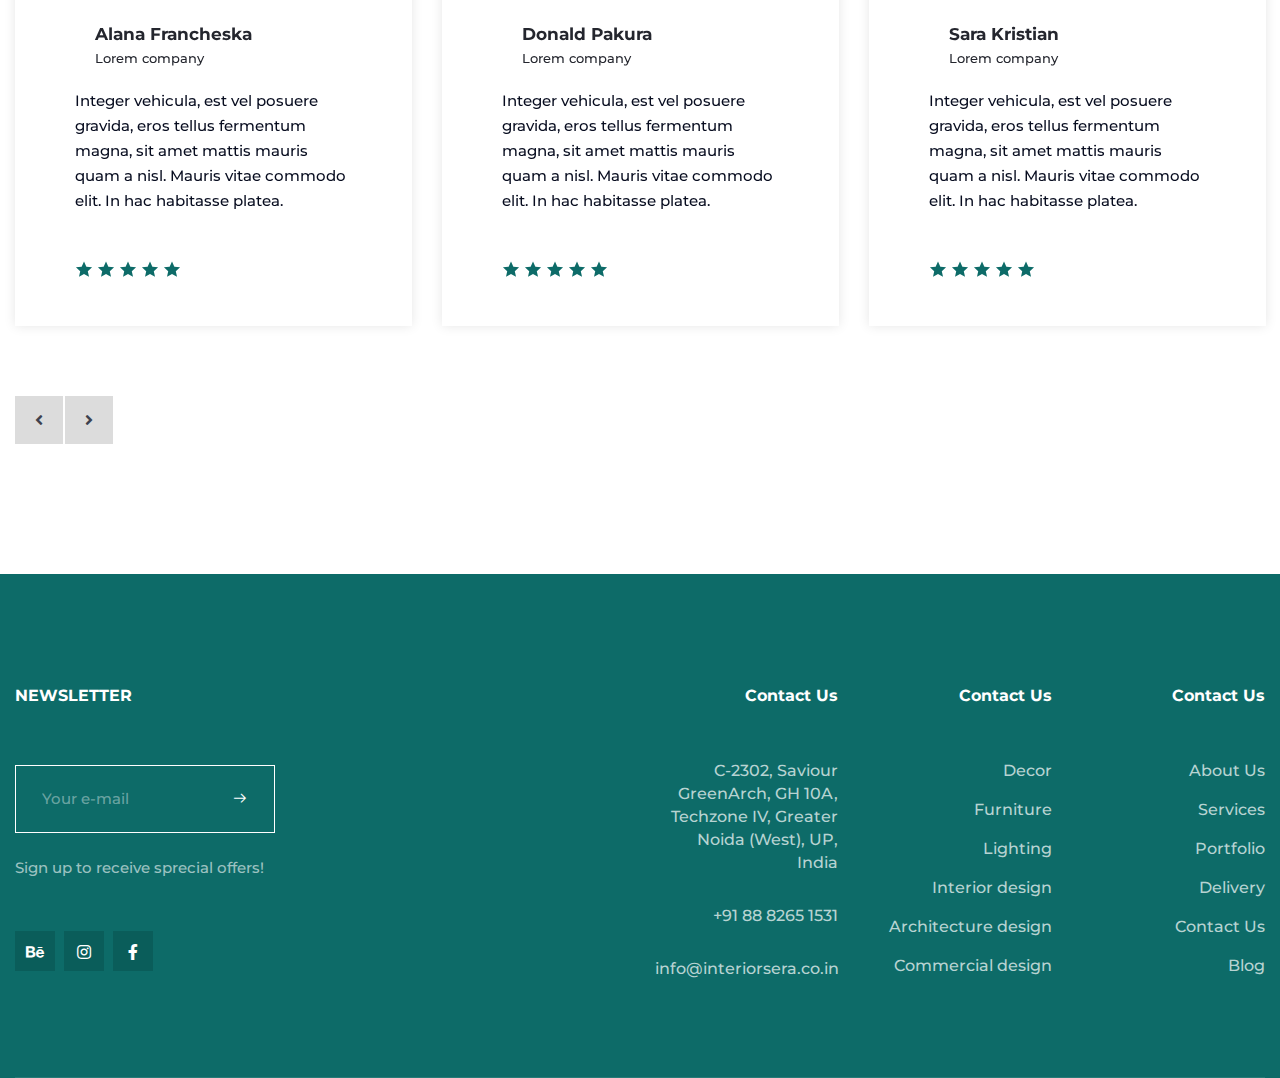
==== commit cfe3fff6: "modified the contact details in footer" ====
--- a/index.html
+++ b/index.html
@@ -594,9 +594,9 @@
 									<div class="widget widget-contact text-right">
 										<h3 class="widget-title">Contact Us</h3>
 										<ul class="ft-links">
-											<li>1556 Broadway, suite 416 New York, NY 10120 USA</li>
-											<li>+44 20 7722 0088</li>
-											<li><a href="#" title="">in.design@gmail.com</a></li>
+											<li>C-2302, Saviour GreenArch, GH 10A, Techzone IV, Greater Noida (West), UP, India</li>
+											<li>+91 88 8265 1531</li>
+											<li><a href="#" title="">info@interiorsera.co.in</a></li>
 										</ul><!--ft-links end-->
 									</div><!--widget-contact end-->
 								</div>
